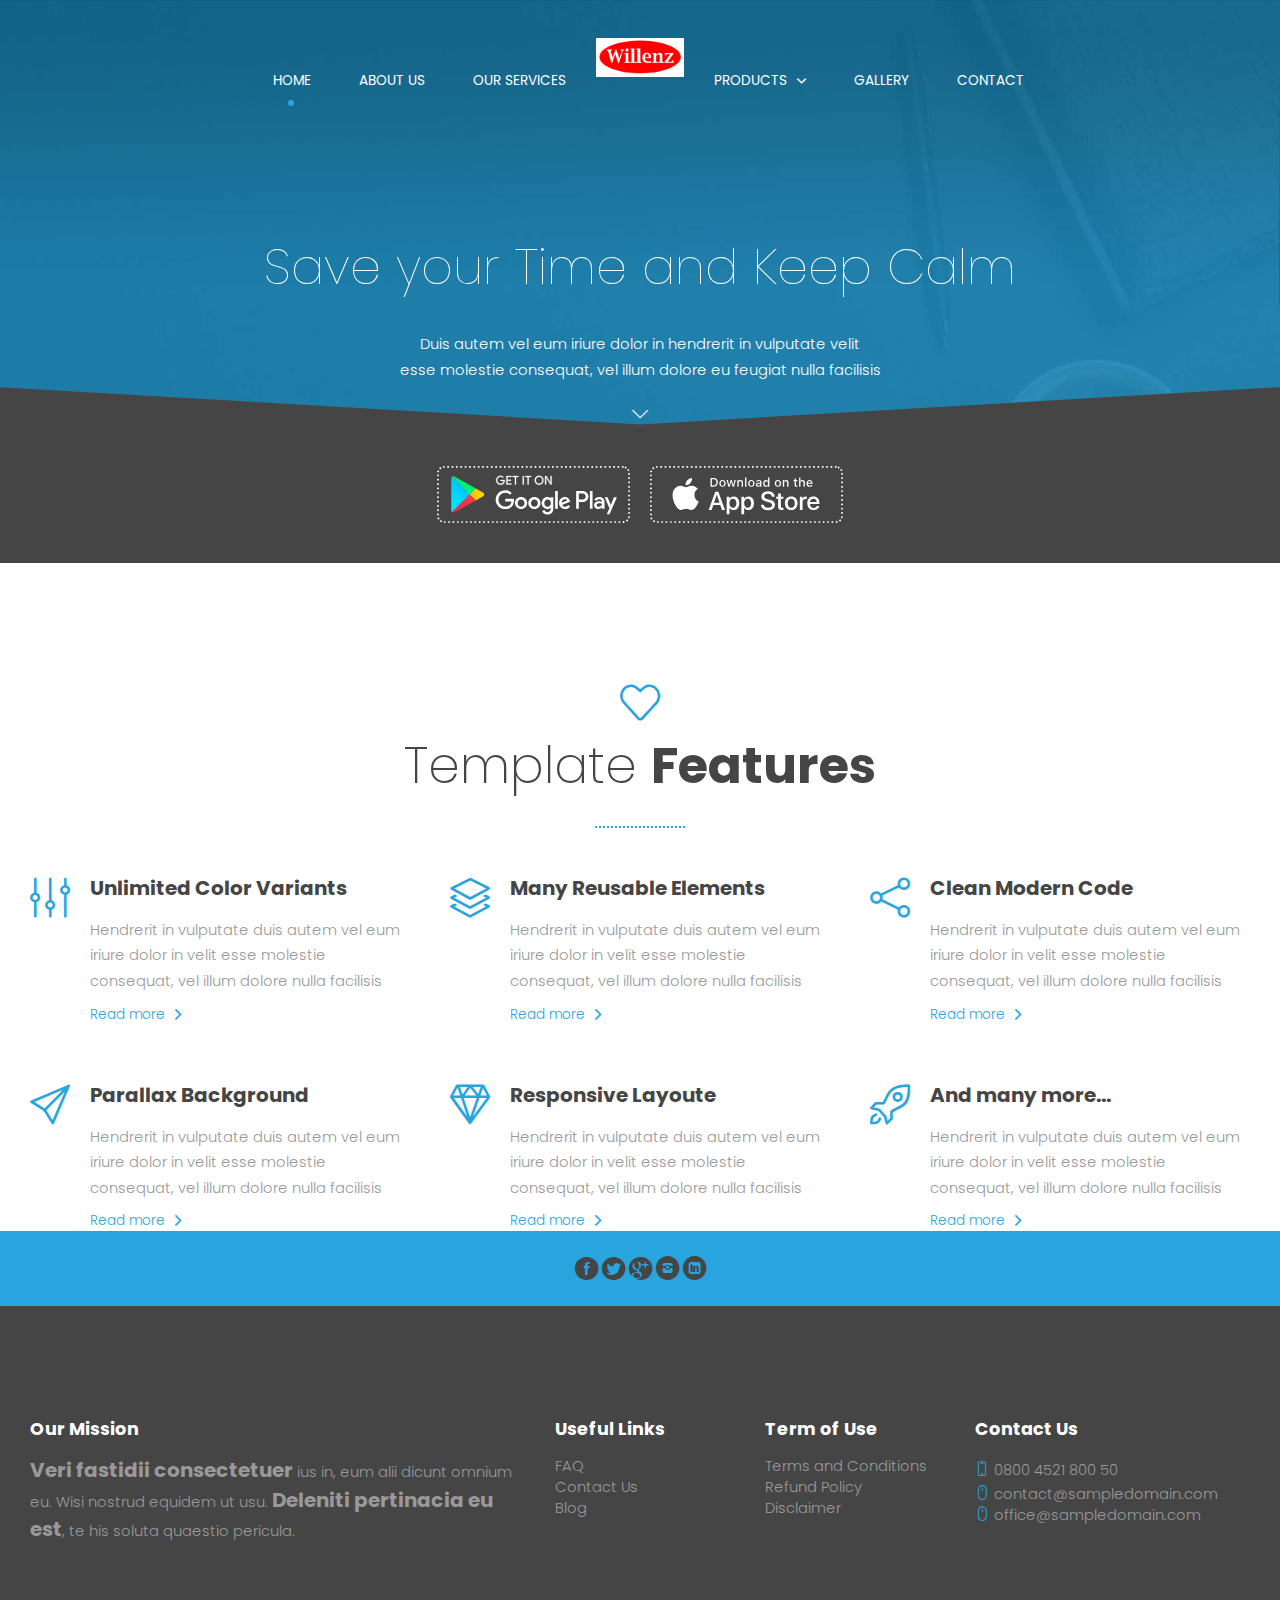
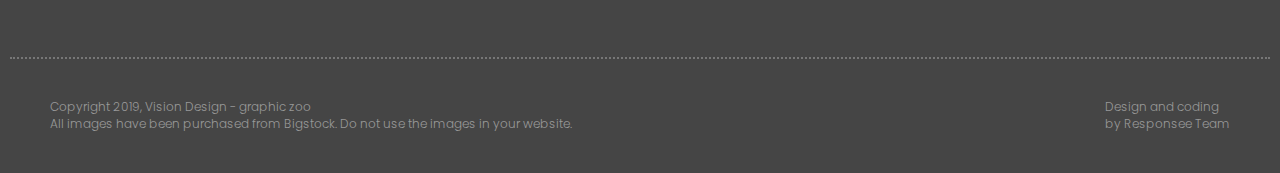
==== index.html @ e752de53 "Agrego los contenidos desarrollados hasta el momento" ====
<!DOCTYPE html>
<html lang="en-US">

<head>
    <meta charset="UTF-8">
    <meta name="viewport" content="width=device-width, initial-scale=1.0" />
    <title>Darwata S.R.L</title>
    <link rel="stylesheet" href="css/components.css">
    <link rel="stylesheet" href="css/icons.css">
    <link rel="stylesheet" href="css/responsee.css">
    <link rel="stylesheet" href="owl-carousel/owl.carousel.css">
    <link rel="stylesheet" href="owl-carousel/owl.theme.css">
    <link rel="stylesheet" href="css/lightcase.css">
    <!-- CUSTOM STYLE -->
    <link rel="stylesheet" href="css/template-style.css">
    <link href="https://fonts.googleapis.com/css?family=Poppins:100,200,300,400,700,900&amp;subset=latin-ext" rel="stylesheet">
    <script type="text/javascript" src="js/jquery-1.8.3.min.js"></script>
    <script type="text/javascript" src="js/jquery-ui.min.js"></script>
</head>

<body class="size-1280">
    <!-- HEADER -->
    <header role="banner" class="position-absolute">
        <!-- Top Navigation -->
        <nav class="background-transparent background-primary-dott full-width sticky">
            <div class="top-nav">
                <!-- mobile version logo -->
                <div class="logo hide-l hide-xl hide-xxl">
                    <a href="index.html" class="logo">
                        <!-- Logo White Version -->
                        <img class="logo-white" src="img/logo.svg" alt="">
                        <!-- Logo Dark Version -->
                        <img class="logo-dark" src="img/logo-dark.svg" alt="">
                    </a>
                </div>
                <p class="nav-text"></p>

                <!-- left menu items -->
                <div class="top-nav left-menu">
                    <ul class="right top-ul chevron">
                        <li><a href="index.html">Home</a></li>
                        <li><a href="about-us.html">About Us</a></li>
                        <li><a href="services.html">Our Services</a></li>
                    </ul>
                </div>

                <!-- logo -->
                <ul class="logo-menu">
                    <a href="index.html" class="logo">
                        <!-- Logo White Version -->
                        <img class="logo-white" src="img/logoWillenz.png" alt="">
                        <!-- Logo Dark Version -->
                        <img class="logo-dark" src="img/logo-dark.svg" alt="">
                    </a>
                </ul>

                <!-- right menu items -->
                <div class="top-nav right-menu">
                    <ul class="top-ul chevron">
                        <li>
                            <a>Products</a>
                            <ul>
                                <li><a>Product 1</a></li>
                                <li><a>Product 2</a></li>
                            </ul>
                        </li>
                        <li><a href="gallery.html">Gallery</a></li>
                        <li><a href="contact.html">Contact</a></li>
                    </ul>
                </div>
            </div>
        </nav>
    </header>

    <!-- MAIN -->
    <main role="main">
        <!-- Header -->
        <header class="section-top-padding background-image text-center" style="background-image:url(img/img-05.jpg)">
            <h1 class="text-extra-thin text-white text-s-size-30 text-m-size-40 text-size-50 text-line-height-1 margin-bottom-40 margin-top-130">
                Save your Time and Keep Calm
            </h1>
            <p class="text-white">Duis autem vel eum iriure dolor in hendrerit in vulputate velit<br> esse molestie consequat, vel illum dolore eu feugiat nulla facilisis</p>
            <i class="slow icon-sli-arrow-down text-white margin-top-20 text-size-16"></i>
            <!-- Image -->
            <!--<img class="margin-top-20 center" src="img/app.png" alt="">-->

            <!-- dark full width arrow object -->
            <img class="arrow-object" src="img/arrow-object-dark.svg" alt="">
        </header>

        <!-- Section 1 -->
        <section class="section-small-padding background-dark text-center">
            <div class="line">
                <div class="m-10 l-6 xl-4 center">
                    <div class="margin">
                        <a class="s-12 m-6 margin-s-bottom" href="/">
                            <img class="full-img right" src="img/google-play.svg" alt="">
                        </a>
                        <a class="s-12 m-6" href="/">
                            <img class="full-img" src="img/app-store.svg" alt="">
                        </a>
                    </div>
                </div>
            </div>
        </section>

        <!-- Section 2 -->
        <section class="section-top-padding background-white">
            <div class="line text-center">
                <i class="icon-sli-heart text-primary text-size-40"></i>
                <h2 class="text-dark text-size-50 text-m-size-40">Template <b>Features</b></h2>
                <hr class="break background-primary break-small break-center margin-bottom-50">
            </div>
            <div class="line">
                <div class="margin2x">
                    <div class="s-12 m-6 l-4 margin-bottom-60">
                        <div class="float-left">
                            <i class="icon-sli-equalizer text-primary text-size-40 text-line-height-1"></i>
                        </div>
                        <div class="margin-left-60">
                            <h3 class="text-strong text-size-20 text-line-height-1 margin-bottom-20">Unlimited Color Variants</h3>
                            <p>Hendrerit in vulputate duis autem vel eum iriure dolor in velit esse molestie consequat, vel illum dolore nulla facilisis</p>
                            <a class="text-more-info text-primary" href="/">Read more</a>
                        </div>
                    </div>
                    <div class="s-12 m-6 l-4 margin-bottom-60">
                        <div class="float-left">
                            <i class="icon-sli-layers text-primary text-size-40 text-line-height-1"></i>
                        </div>
                        <div class="margin-left-60">
                            <h3 class="text-strong text-size-20 text-line-height-1 margin-bottom-20">Many Reusable Elements</h3>
                            <p>Hendrerit in vulputate duis autem vel eum iriure dolor in velit esse molestie consequat, vel illum dolore nulla facilisis</p>
                            <a class="text-more-info text-primary" href="/">Read more</a>
                        </div>
                    </div>
                    <div class="s-12 m-6 l-4 margin-bottom-60">
                        <div class="float-left">
                            <i class="icon-sli-share text-primary text-size-40 text-line-height-1"></i>
                        </div>
                        <div class="margin-left-60">
                            <h3 class="text-strong text-size-20 text-line-height-1 margin-bottom-20">Clean Modern Code</h3>
                            <p>Hendrerit in vulputate duis autem vel eum iriure dolor in velit esse molestie consequat, vel illum dolore nulla facilisis</p>
                            <a class="text-more-info text-primary" href="/">Read more</a>
                        </div>
                    </div>
                    <div class="s-12 m-6 l-4 margin-m-bottom-60">
                        <div class="float-left">
                            <i class="icon-sli-paper-plane text-primary text-size-40 text-line-height-1"></i>
                        </div>
                        <div class="margin-left-60">
                            <h3 class="text-strong text-size-20 text-line-height-1 margin-bottom-20">Parallax Background</h3>
                            <p>Hendrerit in vulputate duis autem vel eum iriure dolor in velit esse molestie consequat, vel illum dolore nulla facilisis</p>
                            <a class="text-more-info text-primary" href="/">Read more</a>
                        </div>
                    </div>
                    <div class="s-12 m-6 l-4 margin-m-bottom-60">
                        <div class="float-left">
                            <i class="icon-sli-diamond text-primary text-size-40 text-line-height-1"></i>
                        </div>
                        <div class="margin-left-60">
                            <h3 class="text-strong text-size-20 text-line-height-1 margin-bottom-20">Responsive Layoute</h3>
                            <p>Hendrerit in vulputate duis autem vel eum iriure dolor in velit esse molestie consequat, vel illum dolore nulla facilisis</p>
                            <a class="text-more-info text-primary" href="/">Read more</a>
                        </div>
                    </div>
                    <div class="s-12 m-6 l-4 margin-m-bottom-60">
                        <div class="float-left">
                            <i class="icon-sli-rocket text-primary text-size-40 text-line-height-1"></i>
                        </div>
                        <div class="margin-left-60">
                            <h3 class="text-strong text-size-20 text-line-height-1 margin-bottom-20">And many more...</h3>
                            <p>Hendrerit in vulputate duis autem vel eum iriure dolor in velit esse molestie consequat, vel illum dolore nulla facilisis</p>
                            <a class="text-more-info text-primary" href="/">Read more</a>
                        </div>
                    </div>
                </div>
            </div>
        </section>

    </main>

    <!-- FOOTER -->
    <footer>
        <!-- Social -->
        <div class="background-primary padding text-center">
            <a href="/"><i class="icon-facebook_circle text-size-25 text-dark"></i></a>
            <a href="/"><i class="icon-twitter_circle text-size-25 text-dark"></i></a>
            <a href="/"><i class="icon-google_plus_circle text-size-25 text-dark"></i></a>
            <a href="/"><i class="icon-instagram_circle text-size-25 text-dark"></i></a>
            <a href="/"><i class="icon-linked_in_circle text-size-25 text-dark"></i></a>
        </div>
        <!-- Main Footer -->
        <section class="section background-dark">
            <div class="line">
                <div class="margin2x">
                    <div class="s-12 m-6 l-3 xl-5">
                        <h4 class="text-white text-strong">Our Mission</h4>
                        <p>
                            <b class="text-size-20">Veri fastidii consectetuer</b> ius in, eum alii dicunt omnium eu. Wisi nostrud equidem ut usu. <b class="text-size-20">Deleniti pertinacia eu est</b>, te his soluta quaestio pericula.
                        </p>
                    </div>
                    <div class="s-12 m-6 l-3 xl-2">
                        <h4 class="text-white text-strong margin-m-top-30">Useful Links</h4>
                        <a class="text-primary-hover" href="page.html">FAQ</a><br>
                        <a class="text-primary-hover" href="contact.html">Contact Us</a><br>
                        <a class="text-primary-hover" href="blog.html">Blog</a>
                    </div>
                    <div class="s-12 m-6 l-3 xl-2">
                        <h4 class="text-white text-strong margin-m-top-30">Term of Use</h4>
                        <a class="text-primary-hover" href="page.html">Terms and Conditions</a><br>
                        <a class="text-primary-hover" href="page.html">Refund Policy</a><br>
                        <a class="text-primary-hover" href="page.html">Disclaimer</a>
                    </div>
                    <div class="s-12 m-6 l-3 xl-3">
                        <h4 class="text-white text-strong margin-m-top-30">Contact Us</h4>
                        <p><i class="icon-sli-screen-smartphone text-primary"></i> 0800 4521 800 50</p>
                        <a class="text-primary-hover" href="mailto:contact@sampledomain.com"><i class="icon-sli-mouse text-primary"></i> contact@sampledomain.com</a><br>
                        <a class="text-primary-hover" href="mailto:office@sampledomain.com"><i class="icon-sli-mouse text-primary"></i> office@sampledomain.com</a>
                    </div>
                </div>
            </div>
        </section>
        <div class="background-dark">
            <div class="line">
                <hr class="break margin-top-bottom-0" style="border-color: #777;">
            </div>
        </div>
        <!-- Bottom Footer -->
        <section class="padding-2x background-dark full-width">
            <div class="line">
                <div class="s-12 l-6">
                    <p class="text-size-12">Copyright 2019, Vision Design - graphic zoo</p>
                    <p class="text-size-12">All images have been purchased from Bigstock. Do not use the images in your website.</p>
                </div>
                <div class="s-12 l-6">
                    <a class="right text-size-12 text-primary-hover" href="http://www.myresponsee.com" title="Responsee - lightweight responsive framework">Design and coding<br> by Responsee Team</a>
                </div>
            </div>
        </section>
    </footer>
    <script type="text/javascript" src="js/responsee.js"></script>
    <script type="text/javascript" src="owl-carousel/owl.carousel.js"></script>
    <script type="text/javascript" src="js/template-scripts.js"></script>
</body>

</html>
---- css/components.css ----
/*
 * Components CSS - v5 - 2016-07-08
 * https://www.myresponsee.com
 * Copyright 2018, Vision Design - graphic zoo
 * Free to use under the MIT license.
*/
/* Tabs */
.tab-item {
  background: none repeat scroll 0 0 #fff;
  display: none;
  padding: 1.25rem 0;
}
.tab-item.tab-active {
  display: block;
}
.tab-content > .tab-label {
  display: none;
}
.tab-nav > .tab-label {
  float:left;
}
a.tab-label, a.tab-label:link, a.tab-label:visited, a.tab-label:hover {
  background: none repeat scroll 0 0 #262626;
  color: #fff;
  margin-right: 1px;
  padding: 0.625rem 1.25rem;
  transition: background 0.20s linear 0s;
  -o-transition: background 0.20s linear 0s;
  -ms-transition: background 0.20s linear 0s;
  -moz-transition: background 0.20s linear 0s;
  -webkit-transition: background 0.20s linear 0s;
}
a.tab-label:hover,a.tab-label.active-btn {
  background: none repeat scroll 0 0 #999;
}
.tab-label.active-btn {
  cursor: default;
}
.tab-content {
  text-align: left;
}
@media screen and (max-width:768px) {    
  .tab-nav > .tab-label {
    margin: 0.5px 0;
    width: 100%;
  }
}
/* Custom forms */
form.customform input, form.customform select, form.customform textarea, form.customform button {
 font-size:0.9rem;
 font-family:inherit;
 margin-bottom:1.25rem;
} 
form.customform input, form.customform select {height: 2.7rem;}
form.customform input, form.customform textarea, form.customform select { 
 background: none repeat scroll 0 0 #F5F5F5;
 transition: background 0.20s linear 0s;
 -o-transition: background 0.20s linear 0s;
 -ms-transition: background 0.20s linear 0s;
 -moz-transition: background 0.20s linear 0s;
 -webkit-transition: background 0.20s linear 0s;
}
form.customform input:hover, form.customform textarea:hover, form.customform select:hover, form.customform input:focus, form.customform textarea:focus, form.customform select:focus {background: none repeat scroll 0 0 #fff;}
form.customform input, form.customform textarea, form.customform select {
 background: none repeat scroll 0 0 #F5F5F5;
 border: 1px solid #E0E0E0;
 padding: 0.625rem;
 width: 100%;
}
form.customform input[type="file"] {
 border: 1px solid #E0E0E0;
 height: auto;
 max-height: 2.7rem;
 min-height: 2.7rem;
 padding: 0.4rem;
 width: 100%;
}
form.customform input[type="radio"], form.customform input[type="checkbox"] {
 margin-right: 0.625rem;
 width:auto;
 padding:0;
 height:auto;
}
form.customform option {padding: 0.625rem;}
form.customform select[multiple="multiple"] {height: auto;}
form.customform button {
 width: 100%;
 background: none repeat scroll 0 0 #152732;
 border: 0 none;
 color: #fff;
 height: 2.7rem;
 padding: 0.625rem;
 cursor:pointer;
 width: 100%;
 transition: background 0.20s linear 0s;
 -o-transition: background 0.20s linear 0s;
 -ms-transition: background 0.20s linear 0s;
 -moz-transition: background 0.20s linear 0s;
 -webkit-transition: background 0.20s linear 0s;
}
/* Tooltip */
a.tooltip-container,.tooltip-container {
  border-bottom:1px dotted;
  border-bottom-color: color;
  cursor: help;
  font-weight: 600;
}
a .tooltip-content,.tooltip-content {
  background: #152732 none repeat scroll 0 0;
  color: #fff!important;
  border-radius: 3px;
  display: none;
  font-size: 0.8rem;
  font-weight: normal;
  line-height: 1.3rem;
  margin-top: -1.25rem;
  max-width: 300px;
  padding: 0.625rem;
  position: absolute;
  z-index: 10;
}
.tooltip-content::after {
  border-left: 9px solid transparent;
  border-right: 9px solid transparent;
  border-top: 7px solid #152732;
  bottom: -5px;
  clear: both;
  content: "";
  height: 0;
  left: 50%;
  margin-left: -5px;
  position: absolute;
  width: 0;
}
a.tooltip-content.tooltip-bottom,.tooltip-content.tooltip-bottom {
  margin-top: 1.25rem;
}
.tooltip-content.tooltip-bottom::after {
  border-left: 9px solid transparent;
  border-right: 9px solid transparent;
  border-top: 0;
  border-bottom: 7px solid #152732;
  top: -5px;
}
/* Buttons */
.button,a.button,a.button:link,a.button:active,a.button:visited {
  background: #777 none repeat scroll 0 0;
  border: 0;
  color: #fff;
  cursor: pointer;
  display: inline-block;
  font-size: 0.85rem;
  padding: 0.825rem 1rem;
  text-align: center;
  transition: all 0.20s linear 0s;
  -o-transition: all 0.20s linear 0s;
  -ms-transition: all 0.20s linear 0s;
  -moz-transition: all 0.20s linear 0s;
  -webkit-transition: all 0.20s linear 0s;
}
.button.rounded-btn {
  border-radius: 4px;
}
.button.rounded-full-btn {
  border-radius: 100px;
}
.button:hover {box-shadow: 0 0 10px 100px rgba(255,255,255,0.15) inset;}
.button.secondary-btn,a.button.secondary-btn,a.button.secondary-btn:link,a.button.secondary-btn:active,a.button.secondary-btn:visited {
  background: #444 none repeat scroll 0 0;
}
.button.cancel-btn,a.button.cancel-btn,a.button.cancel-btn:link,a.button.cancel-btn:active,a.button.cancel-btn:visited {
  background: #dc003a none repeat scroll 0 0;
}
.button.submit-btn,a.button.submit-btn,a.button.submit-btn:link,a.button.submit-btn:active,a.button.submit-btn:visited {
  background: #b4bf04 none repeat scroll 0 0;
}
.button.reload-btn,a.button.reload-btn,a.button.reload-btn:link,a.button.reload-btn:active,a.button.reload-btn:visited {
  background: #ff9800 none repeat scroll 0 0;
}
.button.disabled-btn {
  cursor: not-allowed!important;
  opacity: 0.2;
}
.button i {
  background: rgba(0, 0, 0, 0.1) none repeat scroll 0 0;
  border-radius: 27px;
  color: #fff!important;
  display: inline-block;
  font-size: 0.8rem;
  height: 27px;
  line-height: 27px;
  margin-right: 5px;
  width: 27px;
  transition: all 0.20s linear 0s;
  -o-transition: all 0.20s linear 0s;
  -ms-transition: all 0.20s linear 0s;
  -moz-transition: all 0.20s linear 0s;
  -webkit-transition: all 0.20s linear 0s;
}
.button:hover > i {
  background: rgba(0, 0, 0, 0.06) none repeat scroll 0 0;
}
---- css/icons.css ----
/* Icon font - MFG labs */
@font-face {
  font-family: 'mfg';
    src: url('../font/mfglabsiconset-webfont.eot');
    src: url('../font/mfglabsiconset-webfont.svg#mfg_labs_iconsetregular') format('svg'),
   		   url('../font/mfglabsiconset-webfont.eot?#iefix') format('embedded-opentype'),
         url('../font/mfglabsiconset-webfont.woff') format('woff'),
         url('../font/mfglabsiconset-webfont.ttf') format('truetype');
    font-weight: normal;
    font-style: normal;
}

.icon-cloud,
.icon-at,
.icon-plus,
.icon-minus,
.icon-arrow_up,
.icon-arrow_down,
.icon-arrow_right,
.icon-arrow_left,
.icon-chevron_down,
.icon-chevron_up,
.icon-chevron_right,
.icon-chevron_left,
.icon-reorder,
.icon-list,
.icon-reorder_square,
.icon-reorder_square_line,
.icon-coverflow,
.icon-coverflow_line,
.icon-pause,
.icon-play,
.icon-step_forward,
.icon-step_backward,
.icon-fast_forward,
.icon-fast_backward,
.icon-cloud_upload,
.icon-cloud_download,
.icon-data_science,
.icon-data_science_black,
.icon-globe,
.icon-globe_black,
.icon-math_ico,
.icon-math,
.icon-math_black,
.icon-paperplane_ico,
.icon-paperplane,
.icon-paperplane_black,
.icon-color_balance,
.icon-star,
.icon-star_half,
.icon-star_empty,
.icon-star_half_empty,
.icon-reload,
.icon-heart,
.icon-heart_broken,
.icon-hashtag,
.icon-reply,
.icon-retweet,
.icon-signin,
.icon-signout,
.icon-download,
.icon-upload,
.icon-placepin,
.icon-display_screen,
.icon-tablet,
.icon-smartphone,
.icon-connected_object,
.icon-lock,
.icon-unlock,
.icon-camera,
.icon-isight,
.icon-video_camera,
.icon-random,
.icon-message,
.icon-discussion,
.icon-calendar,
.icon-ringbell,
.icon-movie,
.icon-mail,
.icon-pen,
.icon-settings,
.icon-measure,
.icon-vector,
.icon-vector_pen,
.icon-mute_on,
.icon-mute_off,
.icon-home,
.icon-sheet,
.icon-arrow_big_right,
.icon-arrow_big_left,
.icon-arrow_big_down,
.icon-arrow_big_up,
.icon-dribbble_circle,
.icon-dribbble,
.icon-facebook_circle,
.icon-facebook,
.icon-git_circle_alt,
.icon-git_circle,
.icon-git,
.icon-octopus,
.icon-twitter_circle,
.icon-twitter,
.icon-google_plus_circle,
.icon-google_plus,
.icon-linked_in_circle,
.icon-linked_in,
.icon-instagram,
.icon-instagram_circle,
.icon-mfg_icon,
.icon-xing,
.icon-xing_circle,
.icon-mfg_icon_circle,
.icon-user,
.icon-user_male,
.icon-user_female,
.icon-users,
.icon-file_open,
.icon-file_close,
.icon-file_alt,
.icon-file_close_alt,
.icon-attachment,
.icon-check,
.icon-cross_mark,
.icon-cancel_circle,
.icon-check_circle,
.icon-magnifying,
.icon-inbox,
.icon-clock,
.icon-stopwatch,
.icon-hourglass,
.icon-trophy,
.icon-unlock_alt,
.icon-lock_alt,
.icon-arrow_doubled_right,
.icon-arrow_doubled_left,
.icon-arrow_doubled_down,
.icon-arrow_doubled_up,
.icon-link,
.icon-warning,
.icon-warning_alt,
.icon-magnifying_plus,
.icon-magnifying_minus,
.icon-white_question,
.icon-black_question,
.icon-stop,
.icon-share,
.icon-eye,
.icon-trash_can,
.icon-hard_drive,
.icon-information_black,
.icon-information_white,
.icon-printer,
.icon-letter,
.icon-soundcloud,
.icon-soundcloud_circle,
.icon-anchor,
.icon-female_sign,
.icon-male_sign,
.icon-joystick,
.icon-high_voltage,
.icon-fire,
.icon-newspaper,
.icon-chart,
.icon-spread,
.icon-spinner_1,
.icon-spinner_2,
.icon-chart_alt,
.icon-label,
.icon-brush,
.icon-refresh,
.icon-node,
.icon-node_2,
.icon-node_3,
.icon-link_2_nodes,
.icon-link_3_nodes,
.icon-link_loop_nodes,
.icon-node_size,
.icon-node_color,
.icon-layout_directed,
.icon-layout_radial,
.icon-layout_hierarchical,
.icon-node_link_direction,
.icon-node_link_short_path,
.icon-node_cluster,
.icon-display_graph,
.icon-node_link_weight,
.icon-more_node_links,
.icon-node_shape,
.icon-node_icon,
.icon-node_text,
.icon-node_link_text,
.icon-node_link_color,
.icon-node_link_shape,
.icon-credit_card,
.icon-disconnect,
.icon-graph,
.icon-new_user {
  font-family: 'mfg';
  font-style: normal;
  font-variant: normal;
  font-weight: normal;
  color:#e3e3e3;
  speak: none; 
  text-transform: none;
  /* Better Font Rendering =========== */
  -webkit-font-smoothing: antialiased;
  -moz-osx-font-smoothing: grayscale;
}
.icon2x {font-size: 2rem;}
.icon3x {font-size: 3rem;}

.icon-cloud:before { content: "\2601"; }
.icon-at:before { content: "\0040"; }
.icon-plus:before { content: "\002B"; }
.icon-minus:before { content: "\2212"; }
.icon-arrow_up:before { content: "\2191"; }
.icon-arrow_down:before { content: "\2193"; }
.icon-arrow_right:before { content: "\2192"; }
.icon-arrow_left:before { content: "\2190"; }
.icon-chevron_down:before { content: "\f004"; }
.icon-chevron_up:before { content: "\f005"; }
.icon-chevron_right:before { content: "\f006"; }
.icon-chevron_left:before { content: "\f007"; }
.icon-reorder:before { content: "\f008"; }
.icon-list:before { content: "\f009"; }
.icon-reorder_square:before { content: "\f00a"; }
.icon-reorder_square_line:before { content: "\f00b"; }
.icon-coverflow:before { content: "\f00c"; }
.icon-coverflow_line:before { content: "\f00d"; }
.icon-pause:before { content: "\f00e"; }
.icon-play:before { content: "\f00f"; }
.icon-step_forward:before { content: "\f010"; }
.icon-step_backward:before { content: "\f011"; }
.icon-fast_forward:before { content: "\f012"; }
.icon-fast_backward:before { content: "\f013"; }
.icon-cloud_upload:before { content: "\f014"; }
.icon-cloud_download:before { content: "\f015"; }
.icon-data_science:before { content: "\f016"; }
.icon-data_science_black:before { content: "\f017"; }
.icon-globe:before { content: "\f018"; }
.icon-globe_black:before { content: "\f019"; }
.icon-math_ico:before { content: "\f01a"; }
.icon-math:before { content: "\f01b"; }
.icon-math_black:before { content: "\f01c"; }
.icon-paperplane_ico:before { content: "\f01d"; }
.icon-paperplane:before { content: "\f01e"; }
.icon-paperplane_black:before { content: "\f01f"; }
.icon-color_balance:before { content: "\f020"; }
.icon-star:before { content: "\2605"; }
.icon-star_half:before { content: "\f022"; }
.icon-star_empty:before { content: "\2606"; }
.icon-star_half_empty:before { content: "\f024"; }
.icon-reload:before { content: "\f025"; }
.icon-heart:before { content: "\2665"; }
.icon-heart_broken:before { content: "\f028"; }
.icon-hashtag:before { content: "\f029"; }
.icon-reply:before { content: "\f02a"; }
.icon-retweet:before { content: "\f02b"; }
.icon-signin:before { content: "\f02c"; }
.icon-signout:before { content: "\f02d"; }
.icon-download:before { content: "\f02e"; }
.icon-upload:before { content: "\f02f"; }
.icon-placepin:before { content: "\f031"; }
.icon-display_screen:before { content: "\f032"; }
.icon-tablet:before { content: "\f033"; }
.icon-smartphone:before { content: "\f034"; }
.icon-connected_object:before { content: "\f035"; }
.icon-lock:before { content: "\F512"; }
.icon-unlock:before { content: "\F513"; }
.icon-camera:before { content: "\F4F7"; }
.icon-isight:before { content: "\f039"; }
.icon-video_camera:before { content: "\f03a"; }
.icon-random:before { content: "\f03b"; }
.icon-message:before { content: "\F4AC"; }
.icon-discussion:before { content: "\f03d"; }
.icon-calendar:before { content: "\F4C5"; }
.icon-ringbell:before { content: "\f03f"; }
.icon-movie:before { content: "\f040"; }
.icon-mail:before { content: "\2709"; }
.icon-pen:before { content: "\270F"; }
.icon-settings:before { content: "\9881"; }
.icon-measure:before { content: "\f044"; }
.icon-vector:before { content: "\f045"; }
.icon-vector_pen:before { content: "\2712"; }
.icon-mute_on:before { content: "\f047"; }
.icon-mute_off:before { content: "\f048"; }
.icon-home:before { content: "\2302"; }
.icon-sheet:before { content: "\f04a"; }
.icon-arrow_big_right:before { content: "\21C9"; }
.icon-arrow_big_left:before { content: "\21C7"; }
.icon-arrow_big_down:before { content: "\21CA"; }
.icon-arrow_big_up:before { content: "\21C8"; }
.icon-dribbble_circle:before { content: "\f04f"; }
.icon-dribbble:before { content: "\f050"; }
.icon-facebook_circle:before { content: "\f051"; }
.icon-facebook:before { content: "\f052"; }
.icon-git_circle_alt:before { content: "\f053"; }
.icon-git_circle:before { content: "\f054"; }
.icon-git:before { content: "\f055"; }
.icon-octopus:before { content: "\f056"; }
.icon-twitter_circle:before { content: "\f057"; }
.icon-twitter:before { content: "\f058"; }
.icon-google_plus_circle:before { content: "\f059"; }
.icon-google_plus:before { content: "\f05a"; }
.icon-linked_in_circle:before { content: "\f05b"; }
.icon-linked_in:before { content: "\f05c"; }
.icon-instagram:before { content: "\f05d"; }
.icon-instagram_circle:before { content: "\f05e"; }
.icon-mfg_icon:before { content: "\f05f"; }
.icon-xing:before { content: "\F532"; }
.icon-xing_circle:before { content: "\F533"; }
.icon-mfg_icon_circle:before { content: "\f060"; }
.icon-user:before { content: "\f061"; }
.icon-user_male:before { content: "\f062"; }
.icon-user_female:before { content: "\f063"; }
.icon-users:before { content: "\f064"; }
.icon-file_open:before { content: "\F4C2"; }
.icon-file_close:before { content: "\f067"; }
.icon-file_alt:before { content: "\f068"; }
.icon-file_close_alt:before { content: "\f069"; }
.icon-attachment:before { content: "\f06a"; }
.icon-check:before { content: "\2713"; }
.icon-cross_mark:before { content: "\274C"; }
.icon-cancel_circle:before { content: "\F06E"; }
.icon-check_circle:before { content: "\f06d"; }
.icon-magnifying:before { content: "\F50D"; }
.icon-inbox:before { content: "\f070"; }
.icon-clock:before { content: "\23F2"; }
.icon-stopwatch:before { content: "\23F1"; }
.icon-hourglass:before { content: "\231B"; }
.icon-trophy:before { content: "\f074"; }
.icon-unlock_alt:before { content: "\F075"; }
.icon-lock_alt:before { content: "\F510"; }
.icon-arrow_doubled_right:before { content: "\21D2"; }
.icon-arrow_doubled_left:before { content: "\21D0"; }
.icon-arrow_doubled_down:before { content: "\21D3"; }
.icon-arrow_doubled_up:before { content: "\21D1"; }
.icon-link:before { content: "\f07B"; }
.icon-warning:before { content: "\2757"; }
.icon-warning_alt:before { content: "\2755"; }
.icon-magnifying_plus:before { content: "\f07E"; }
.icon-magnifying_minus:before { content: "\f07F"; }
.icon-white_question:before { content: "\2754"; }
.icon-black_question:before { content: "\2753"; }
.icon-stop:before { content: "\f080"; }
.icon-share:before { content: "\f081"; }
.icon-eye:before { content: "\f082"; }
.icon-trash_can:before { content: "\f083"; }
.icon-hard_drive:before { content: "\f084"; }
.icon-information_black:before { content: "\f085"; }
.icon-information_white:before { content: "\f086"; }
.icon-printer:before { content: "\f087"; }
.icon-letter:before { content: "\f088"; }
.icon-soundcloud:before { content: "\f089"; }
.icon-soundcloud_circle:before { content: "\f08A"; }
.icon-anchor:before { content: "\2693"; }
.icon-female_sign:before { content: "\2640"; }
.icon-male_sign:before { content: "\2642"; }
.icon-joystick:before { content: "\F514"; }
.icon-high_voltage:before { content: "\26A1"; }
.icon-fire:before { content: "\F525"; }
.icon-newspaper:before { content: "\F4F0"; }
.icon-chart:before { content: "\F526"; }
.icon-spread:before { content: "\F527"; }
.icon-spinner_1:before { content: "\F528"; }
.icon-spinner_2:before { content: "\F529"; }
.icon-chart_alt:before { content: "\F530"; }
.icon-label:before { content: "\F531"; }
.icon-brush:before { content: "\E000"; }
.icon-refresh:before { content: "\E001"; }
.icon-node:before { content: "\E002"; }
.icon-node_2:before { content: "\E003"; }
.icon-node_3:before { content: "\E004"; }
.icon-link_2_nodes:before { content: "\E005"; }
.icon-link_3_nodes:before { content: "\E006"; }
.icon-link_loop_nodes:before { content: "\E007"; }
.icon-node_size:before { content: "\E008"; }
.icon-node_color:before { content: "\E009"; }
.icon-layout_directed:before { content: "\E010"; }
.icon-layout_radial:before { content: "\E011"; }
.icon-layout_hierarchical:before { content: "\E012"; }
.icon-node_link_direction:before { content: "\E013"; }
.icon-node_link_short_path:before { content: "\E014"; }
.icon-node_cluster:before { content: "\E015"; }
.icon-display_graph:before { content: "\E016"; }
.icon-node_link_weight:before { content: "\E017"; }
.icon-more_node_links:before { content: "\E018"; }
.icon-node_shape:before { content: "\E00A"; }
.icon-node_icon:before { content: "\E00B"; }
.icon-node_text:before { content: "\E00C"; }
.icon-node_link_text:before { content: "\E00D"; }
.icon-node_link_color:before { content: "\E00E"; }
.icon-node_link_shape:before { content: "\E00F"; }
.icon-credit_card:before { content: "\F4B3"; }
.icon-disconnect:before { content: "\F534"; }
.icon-graph:before { content: "\F535"; }
.icon-new_user:before { content: "\F536"; }


/* Icon font - Simple Line Icons */
@font-face {
  font-family: 'sli';
  src: url('../font/Simple-Line-Icons.eot?v=2.2.2');
  src: url('../font/Simple-Line-Icons.eot?v=2.2.2#iefix') format('embedded-opentype'), url('../font/Simple-Line-Icons.ttf?v=2.2.2') format('truetype'), url('../font/Simple-Line-Icons.woff2?v=2.2.2') format('woff2'), url('../font/Simple-Line-Icons.woff?v=2.2.2') format('woff'), url('../font/Simple-Line-Icons.svg?v=2.2.2#simple-line-icons') format('svg');
  font-weight: normal;
  font-style: normal;
}

.icon-sli-user,
.icon-sli-people,
.icon-sli-user-female,
.icon-sli-user-follow,
.icon-sli-user-following,
.icon-sli-user-unfollow,
.icon-sli-login,
.icon-sli-logout,
.icon-sli-emotsmile,
.icon-sli-phone,
.icon-sli-call-end,
.icon-sli-call-in,
.icon-sli-call-out,
.icon-sli-map,
.icon-sli-location-pin,
.icon-sli-direction,
.icon-sli-directions,
.icon-sli-compass,
.icon-sli-layers,
.icon-sli-menu,
.icon-sli-list,
.icon-sli-options-vertical,
.icon-sli-options,
.icon-sli-arrow-down,
.icon-sli-arrow-left,
.icon-sli-arrow-right,
.icon-sli-arrow-up,
.icon-sli-arrow-up-circle,
.icon-sli-arrow-left-circle,
.icon-sli-arrow-right-circle,
.icon-sli-arrow-down-circle,
.icon-sli-check,
.icon-sli-clock,
.icon-sli-plus,
.icon-sli-minus,
.icon-sli-close,
.icon-sli-organization,
.icon-sli-trophy,
.icon-sli-screen-smartphone,
.icon-sli-screen-desktop,
.icon-sli-plane,
.icon-sli-notebook,
.icon-sli-mustache,
.icon-sli-mouse,
.icon-sli-magnet,
.icon-sli-energy,
.icon-sli-disc,
.icon-sli-cursor,
.icon-sli-cursor-move,
.icon-sli-crop,
.icon-sli-chemistry,
.icon-sli-speedometer,
.icon-sli-shield,
.icon-sli-screen-tablet,
.icon-sli-magic-wand,
.icon-sli-hourglass,
.icon-sli-graduation,
.icon-sli-ghost,
.icon-sli-game-controller,
.icon-sli-fire,
.icon-sli-eyeglass,
.icon-sli-envelope-open,
.icon-sli-envelope-letter,
.icon-sli-bell,
.icon-sli-badge,
.icon-sli-anchor,
.icon-sli-wallet,
.icon-sli-vector,
.icon-sli-speech,
.icon-sli-puzzle,
.icon-sli-printer,
.icon-sli-present,
.icon-sli-playlist,
.icon-sli-pin,
.icon-sli-picture,
.icon-sli-handbag,
.icon-sli-globe-alt,
.icon-sli-globe,
.icon-sli-folder-alt,
.icon-sli-folder,
.icon-sli-film,
.icon-sli-feed,
.icon-sli-drop,
.icon-sli-drawer,
.icon-sli-docs,
.icon-sli-doc,
.icon-sli-diamond,
.icon-sli-cup,
.icon-sli-calculator,
.icon-sli-bubbles,
.icon-sli-briefcase,
.icon-sli-book-open,
.icon-sli-basket-loaded,
.icon-sli-basket,
.icon-sli-bag,
.icon-sli-action-undo,
.icon-sli-action-redo,
.icon-sli-wrench,
.icon-sli-umbrella,
.icon-sli-trash,
.icon-sli-tag,
.icon-sli-support,
.icon-sli-frame,
.icon-sli-size-fullscreen,
.icon-sli-size-actual,
.icon-sli-shuffle,
.icon-sli-share-alt,
.icon-sli-share,
.icon-sli-rocket,
.icon-sli-question,
.icon-sli-pie-chart,
.icon-sli-pencil,
.icon-sli-note,
.icon-sli-loop,
.icon-sli-home,
.icon-sli-grid,
.icon-sli-graph,
.icon-sli-microphone,
.icon-sli-music-tone-alt,
.icon-sli-music-tone,
.icon-sli-earphones-alt,
.icon-sli-earphones,
.icon-sli-equalizer,
.icon-sli-like,
.icon-sli-dislike,
.icon-sli-control-start,
.icon-sli-control-rewind,
.icon-sli-control-play,
.icon-sli-control-pause,
.icon-sli-control-forward,
.icon-sli-control-end,
.icon-sli-volume-1,
.icon-sli-volume-2,
.icon-sli-volume-off,
.icon-sli-calendar,
.icon-sli-bulb,
.icon-sli-chart,
.icon-sli-ban,
.icon-sli-bubble,
.icon-sli-camrecorder,
.icon-sli-camera,
.icon-sli-cloud-download,
.icon-sli-cloud-upload,
.icon-sli-envelope,
.icon-sli-eye,
.icon-sli-flag,
.icon-sli-heart,
.icon-sli-info,
.icon-sli-key,
.icon-sli-link,
.icon-sli-lock,
.icon-sli-lock-open,
.icon-sli-magnifier,
.icon-sli-magnifier-add,
.icon-sli-magnifier-remove,
.icon-sli-paper-clip,
.icon-sli-paper-plane,
.icon-sli-power,
.icon-sli-refresh,
.icon-sli-reload,
.icon-sli-settings,
.icon-sli-star,
.icon-sli-symbol-female,
.icon-sli-symbol-male,
.icon-sli-target,
.icon-sli-credit-card,
.icon-sli-paypal,
.icon-sli-social-tumblr,
.icon-sli-social-twitter,
.icon-sli-social-facebook,
.icon-sli-social-instagram,
.icon-sli-social-linkedin,
.icon-sli-social-pinterest,
.icon-sli-social-github,
.icon-sli-social-google,
.icon-sli-social-reddit,
.icon-sli-social-skype,
.icon-sli-social-dribbble,
.icon-sli-social-behance,
.icon-sli-social-foursqare,
.icon-sli-social-soundcloud,
.icon-sli-social-spotify,
.icon-sli-social-stumbleupon,
.icon-sli-social-youtube,
.icon-sli-social-dropbox {
  font-family: 'sli';
  font-style: normal;  
  font-variant: normal;
  font-weight: normal;
  color:#e3e3e3;
  speak: none;
  text-transform: none;
  /* Better Font Rendering =========== */
  -webkit-font-smoothing: antialiased;
  -moz-osx-font-smoothing: grayscale;
}
.icon-sli-user:before { content: "\e005"; }
.icon-sli-people:before { content: "\e001"; }
.icon-sli-user-female:before { content: "\e000"; }
.icon-sli-user-follow:before { content: "\e002"; }
.icon-sli-user-following:before { content: "\e003"; }
.icon-sli-user-unfollow:before { content: "\e004"; }
.icon-sli-login:before { content: "\e066"; }
.icon-sli-logout:before { content: "\e065"; }
.icon-sli-emotsmile:before { content: "\e021"; }
.icon-sli-phone:before { content: "\e600"; }
.icon-sli-call-end:before { content: "\e048"; }
.icon-sli-call-in:before { content: "\e047"; }
.icon-sli-call-out:before { content: "\e046"; }
.icon-sli-map:before { content: "\e033"; }
.icon-sli-location-pin:before { content: "\e096"; }
.icon-sli-direction:before { content: "\e042"; }
.icon-sli-directions:before { content: "\e041"; }
.icon-sli-compass:before { content: "\e045"; }
.icon-sli-layers:before { content: "\e034"; }
.icon-sli-menu:before { content: "\e601"; }
.icon-sli-list:before { content: "\e067"; }
.icon-sli-options-vertical:before { content: "\e602"; }
.icon-sli-options:before { content: "\e603"; }
.icon-sli-arrow-down:before { content: "\e604"; }
.icon-sli-arrow-left:before { content: "\e605"; }
.icon-sli-arrow-right:before { content: "\e606"; }
.icon-sli-arrow-up:before { content: "\e607"; }
.icon-sli-arrow-up-circle:before { content: "\e078"; }
.icon-sli-arrow-left-circle:before { content: "\e07a"; }
.icon-sli-arrow-right-circle:before { content: "\e079"; }
.icon-sli-arrow-down-circle:before { content: "\e07b"; }
.icon-sli-check:before { content: "\e080"; }
.icon-sli-clock:before { content: "\e081"; }
.icon-sli-plus:before { content: "\e095"; }
.icon-sli-minus:before { content: "\e615"; }
.icon-sli-close:before { content: "\e082"; }
.icon-sli-organization:before { content: "\e616"; }

.icon-sli-trophy:before { content: "\e006"; }
.icon-sli-screen-smartphone:before { content: "\e010"; }
.icon-sli-screen-desktop:before { content: "\e011"; }
.icon-sli-plane:before { content: "\e012"; }
.icon-sli-notebook:before { content: "\e013"; }
.icon-sli-mustache:before { content: "\e014"; }
.icon-sli-mouse:before { content: "\e015"; }
.icon-sli-magnet:before { content: "\e016"; }
.icon-sli-energy:before { content: "\e020"; }
.icon-sli-disc:before { content: "\e022"; }
.icon-sli-cursor:before { content: "\e06e"; }
.icon-sli-cursor-move:before { content: "\e023"; }
.icon-sli-crop:before { content: "\e024"; }
.icon-sli-chemistry:before { content: "\e026"; }
.icon-sli-speedometer:before { content: "\e007"; }
.icon-sli-shield:before { content: "\e00e"; }
.icon-sli-screen-tablet:before { content: "\e00f"; }
.icon-sli-magic-wand:before { content: "\e017"; }
.icon-sli-hourglass:before { content: "\e018"; }
.icon-sli-graduation:before { content: "\e019"; }
.icon-sli-ghost:before { content: "\e01a"; }
.icon-sli-game-controller:before { content: "\e01b"; }
.icon-sli-fire:before { content: "\e01c"; }
.icon-sli-eyeglass:before { content: "\e01d"; }
.icon-sli-envelope-open:before { content: "\e01e"; }
.icon-sli-envelope-letter:before { content: "\e01f"; }
.icon-sli-bell:before { content: "\e027"; }
.icon-sli-badge:before { content: "\e028"; }
.icon-sli-anchor:before { content: "\e029"; }
.icon-sli-wallet:before { content: "\e02a"; }
.icon-sli-vector:before { content: "\e02b"; }
.icon-sli-speech:before { content: "\e02c"; }
.icon-sli-puzzle:before { content: "\e02d"; }
.icon-sli-printer:before { content: "\e02e"; }
.icon-sli-present:before { content: "\e02f"; }
.icon-sli-playlist:before { content: "\e030"; }
.icon-sli-pin:before { content: "\e031"; }
.icon-sli-picture:before { content: "\e032"; }
.icon-sli-handbag:before { content: "\e035"; }
.icon-sli-globe-alt:before { content: "\e036"; }
.icon-sli-globe:before { content: "\e037"; }
.icon-sli-folder-alt:before { content: "\e039"; }
.icon-sli-folder:before { content: "\e089"; }
.icon-sli-film:before { content: "\e03a"; }
.icon-sli-feed:before { content: "\e03b"; }
.icon-sli-drop:before { content: "\e03e"; }
.icon-sli-drawer:before { content: "\e03f"; }
.icon-sli-docs:before { content: "\e040"; }
.icon-sli-doc:before { content: "\e085"; }
.icon-sli-diamond:before { content: "\e043"; }
.icon-sli-cup:before { content: "\e044"; }
.icon-sli-calculator:before { content: "\e049"; }
.icon-sli-bubbles:before { content: "\e04a"; }
.icon-sli-briefcase:before { content: "\e04b"; }
.icon-sli-book-open:before { content: "\e04c"; }
.icon-sli-basket-loaded:before { content: "\e04d"; }
.icon-sli-basket:before { content: "\e04e"; }
.icon-sli-bag:before { content: "\e04f"; }
.icon-sli-action-undo:before { content: "\e050"; }
.icon-sli-action-redo:before { content: "\e051"; }
.icon-sli-wrench:before { content: "\e052"; }
.icon-sli-umbrella:before { content: "\e053"; }
.icon-sli-trash:before { content: "\e054"; }
.icon-sli-tag:before { content: "\e055"; }
.icon-sli-support:before { content: "\e056"; }
.icon-sli-frame:before { content: "\e038"; }
.icon-sli-size-fullscreen:before { content: "\e057"; }
.icon-sli-size-actual:before { content: "\e058"; }
.icon-sli-shuffle:before { content: "\e059"; }
.icon-sli-share-alt:before { content: "\e05a"; }
.icon-sli-share:before { content: "\e05b"; }
.icon-sli-rocket:before { content: "\e05c"; }
.icon-sli-question:before { content: "\e05d"; }
.icon-sli-pie-chart:before { content: "\e05e"; }
.icon-sli-pencil:before { content: "\e05f"; }
.icon-sli-note:before { content: "\e060"; }
.icon-sli-loop:before { content: "\e064"; }
.icon-sli-home:before { content: "\e069"; }
.icon-sli-grid:before { content: "\e06a"; }
.icon-sli-graph:before { content: "\e06b"; }
.icon-sli-microphone:before { content: "\e063"; }
.icon-sli-music-tone-alt:before { content: "\e061"; }
.icon-sli-music-tone:before { content: "\e062"; }
.icon-sli-earphones-alt:before { content: "\e03c"; }
.icon-sli-earphones:before { content: "\e03d"; }
.icon-sli-equalizer:before { content: "\e06c"; }
.icon-sli-like:before { content: "\e068"; }
.icon-sli-dislike:before { content: "\e06d"; }
.icon-sli-control-start:before { content: "\e06f"; }
.icon-sli-control-rewind:before { content: "\e070"; }
.icon-sli-control-play:before { content: "\e071"; }
.icon-sli-control-pause:before { content: "\e072"; }
.icon-sli-control-forward:before { content: "\e073"; }
.icon-sli-control-end:before { content: "\e074"; }
.icon-sli-volume-1:before { content: "\e09f"; }
.icon-sli-volume-2:before { content: "\e0a0"; }
.icon-sli-volume-off:before { content: "\e0a1"; }
.icon-sli-calendar:before { content: "\e075"; }
.icon-sli-bulb:before { content: "\e076"; }
.icon-sli-chart:before { content: "\e077"; }
.icon-sli-ban:before { content: "\e07c"; }
.icon-sli-bubble:before { content: "\e07d"; }
.icon-sli-camrecorder:before { content: "\e07e"; }
.icon-sli-camera:before { content: "\e07f"; }
.icon-sli-cloud-download:before { content: "\e083"; }
.icon-sli-cloud-upload:before { content: "\e084"; }
.icon-sli-envelope:before { content: "\e086"; }
.icon-sli-eye:before { content: "\e087"; }
.icon-sli-flag:before { content: "\e088"; }
.icon-sli-heart:before { content: "\e08a"; }
.icon-sli-info:before { content: "\e08b"; }
.icon-sli-key:before { content: "\e08c"; }
.icon-sli-link:before { content: "\e08d"; }
.icon-sli-lock:before { content: "\e08e"; }
.icon-sli-lock-open:before { content: "\e08f"; }
.icon-sli-magnifier:before { content: "\e090"; }
.icon-sli-magnifier-add:before { content: "\e091"; }
.icon-sli-magnifier-remove:before { content: "\e092"; }
.icon-sli-paper-clip:before { content: "\e093"; }
.icon-sli-paper-plane:before { content: "\e094"; }
.icon-sli-power:before { content: "\e097"; }
.icon-sli-refresh:before { content: "\e098"; }
.icon-sli-reload:before { content: "\e099"; }
.icon-sli-settings:before { content: "\e09a"; }
.icon-sli-star:before { content: "\e09b"; }
.icon-sli-symbol-female:before { content: "\e09c"; }
.icon-sli-symbol-male:before { content: "\e09d"; }
.icon-sli-target:before { content: "\e09e"; }
.icon-sli-credit-card:before { content: "\e025"; }
.icon-sli-paypal:before { content: "\e608"; }
.icon-sli-social-tumblr:before { content: "\e00a"; }
.icon-sli-social-twitter:before { content: "\e009"; }
.icon-sli-social-facebook:before { content: "\e00b"; }
.icon-sli-social-instagram:before { content: "\e609"; }
.icon-sli-social-linkedin:before { content: "\e60a"; }
.icon-sli-social-pinterest:before { content: "\e60b"; }
.icon-sli-social-github:before { content: "\e60c"; }
.icon-sli-social-google:before { content: "\e60d"; }
.icon-sli-social-reddit:before { content: "\e60e"; }
.icon-sli-social-skype:before { content: "\e60f"; }
.icon-sli-social-dribbble:before { content: "\e00d"; }
.icon-sli-social-behance:before { content: "\e610"; }
.icon-sli-social-foursqare:before { content: "\e611"; }
.icon-sli-social-soundcloud:before { content: "\e612"; }
.icon-sli-social-spotify:before { content: "\e613"; }
.icon-sli-social-stumbleupon:before { content: "\e614"; }
.icon-sli-social-youtube:before { content: "\e008"; }
.icon-sli-social-dropbox:before { content: "\e00c"; }
---- css/responsee.css ----
/*
 * Responsee CSS - v5 - 2018-01-06
 * https://www.myresponsee.com
 * Copyright 2018, Vision Design - graphic zoo
 * Free to use under the MIT license.
*/
* {  
  -webkit-box-sizing:border-box;
  -moz-box-sizing:border-box;
  box-sizing:border-box;
  margin:0;	
}
body {
  background:none repeat scroll 0 0 #eeeeee;
  font-size:16px;
  font-family:"Open Sans",Arial,sans-serif;
  color:#444;
}
h1,h2,h3,h4,h5,h6 {
  color:#152732;
  font-weight: normal;
  line-height: 1.3;
  margin:0.5rem 0;  
}
h1 {font-size:2.7rem;}
h2 {font-size:2.2rem;}  
h3 {font-size:1.8rem;}  
h4 {font-size:1.4rem;}  
h5 {font-size:1.1rem;}  
h6 {font-size:0.9rem;}    
a, a:link, a:visited, a:hover, a:active {
  text-decoration:none;
  color:#9BB800;
  transition:color 0.20s linear 0s;
  -o-transition:color 0.20s linear 0s;
  -ms-transition:color 0.20s linear 0s;
  -moz-transition:color 0.20s linear 0s;
  -webkit-transition:color 0.20s linear 0s;
}  
a:hover {color:#B6C900;}
p,li,dl,blockquote,table,kbd {
  font-size: 0.85rem;
  line-height: 1.6;
}
b,strong {font-weight:700;}
.text-center {text-align:center!important;}
.text-right {text-align:right!important;}
img {
  border:0;
  display:block;
  height:auto;
  max-width:100%;
  width:auto;
}
.owl-item img, .full-img {
  max-width: none;
  width:100%;
}
.owl-nav div {font-family: "mfg";}  
table {
  background:none repeat scroll 0 0 #fff;
  border:1px solid #f0f0f0;
  border-collapse:collapse;
  border-spacing:0;
  text-align:left;
  width:100%;
}
table tr td, table tr th {padding:0.625rem;}
table tfoot, table thead,table tr:nth-of-type(2n) {background:none repeat scroll 0 0 #f0f0f0;}
th,table tr:nth-of-type(2n) td {border-right:1px solid #fff;}
td {border-right:1px solid #f0f0f0;}
.size-960 .line,.size-1140 .line,.size-1280 .line,.size-1520 .line {
  margin:0 auto;
  padding:0 0.625rem;
}
hr {
  border: 0;
  border-top: 1px solid #e5e5e5;
  clear:both;  
  height:0; 
  margin:2.5rem auto;
}
li {padding:0;}
ul,ol {padding-left:1.25rem;}
blockquote {
  border:2px solid #f0f0f0;
  padding:1.25rem;
}
cite {
  color:#999;
  display:block;
  font-size:0.8rem;
}
cite:before {content:"— ";}
dl dt {font-weight:700;}
dl dd {margin-bottom:0.625rem;}
dl dd:last-child {margin-bottom:0;}
abbr {cursor:help;}
abbr[title] {border-bottom:1px dotted;}
kbd {
  background: #152732 none repeat scroll 0 0;
  color: #fff;
  padding: 0.125rem 0.3125rem;
}
code, kbd, pre, samp {font-family: Menlo,Monaco,Consolas,"Courier New",monospace;}
mark {
  background: #F3F8A9 none repeat scroll 0 0;
  padding: 0.125rem 0.3125rem;
}
.size-960 .line {max-width:59.75rem;}
.size-1140 .line {max-width:71rem;}
.size-1280 .line {max-width:80rem;}
.size-1520 .line {max-width:95rem;}
.size-960.align-content-left .line,.size-1140.align-content-left .line,.size-1280.align-content-left .line,.size-1520.align-content-left .line {margin-left:0;}
form {line-height:1.4;}
nav {
  display:block;
  width:100%;
  background:#152732;
}
.line:after, nav:after, .center:after, .box:after, .margin:after, .margin2x:after {
  clear:both;
  content:".";
  display:block;
  height:0;
  line-height:0;
  overflow: hidden;
  visibility:hidden;
}
.top-nav ul {padding:0;}
.top-nav ul ul {
  position:absolute;
  background:#152732;
}
.top-nav li {
  float:left;
  list-style:none outside none;
  cursor:pointer;
}
.top-nav li a {
  color:#fff; 
  display:block;
  font-size:1rem;
  padding:1.25rem; 
}
.top-nav li ul li a {
  background:none repeat scroll 0 0 #152732;
  min-width:100%;
  padding:0.625rem;
}
.top-nav li a:hover, .aside-nav li a:hover {background:#2b4c61;}
.top-nav li ul {display:none;}
.top-nav li ul li,.top-nav li ul li ul li {
  float:none;
  list-style:none outside none;
  min-width:100%;
  padding:0;
}
.count-number {
  background: rgba(153, 153, 153, 0.25) none repeat scroll 0 0;
  border-radius: 10rem;
  color: #fff;
  display: inline-block;
  font-size: 0.7rem;
  height: 1.3rem;
  line-height: 1.3rem; 
  margin: 0 0 -0.3125rem 0.3125rem;
  text-align: center;
  width: 1.3rem;
}
ul.chevron .count-number {display:none;}
ul.chevron .submenu > a:after, ul.chevron .sub-submenu > a:after,ul.chevron .aside-submenu > a:after, ul.chevron .aside-sub-submenu > a:after {
  content:"\f004";
  display:inline-block;
  font-family:mfg;
  font-size:0.7rem;
  margin:0 0.625rem;
}
.top-nav .active-item a {background:#2b4c61;}
.aside-nav > ul > li.active-item > a:link,.aside-nav > ul > li.active-item > a:visited {
  background:#2b4c61;
  color:#fff;
}
@media screen and (min-width:769px) {
  .aside-nav .count-number {
	  margin-left:-1.25rem;	
	  float:right;	
  }
  .top-nav li:hover > ul {
	  display:block;
	  z-index:10;
  }  
  .top-nav li:hover > ul ul {
    left:100%;
    margin:-2.5rem 0;
    width:100%;
  } 
}
.nav-text,.aside-nav-text {display:none;}
.aside-nav a,.aside-nav a:link,.aside-nav a:visited,.aside-nav li > ul,.top-nav a,.top-nav a:link,.top-nav a:visited {
  transition:background 0.20s linear 0s;
  -o-transition:background 0.20s linear 0s;
  -ms-transition:background 0.20s linear 0s;
  -moz-transition:background 0.20s linear 0s;
  -webkit-transition:background 0.20s linear 0s;
}
.aside-nav ul {
  background:#e8e8e8; 
  padding:0;
}
.aside-nav li {
  list-style:none outside none;
  cursor:pointer;
}
.aside-nav li a,.aside-nav li a:link,.aside-nav li a:visited {
  color:#444;
  display:block;
  font-size:1rem;
  padding:1.25rem;
}
.aside-nav > ul > li:last-child a {border-bottom:0 none;}
.aside-nav li > ul {
  height:0;
  display:block;
  position:relative;
  background:#f4f4f4;
  border-left:solid 1px #f2f2f2;
  border-right:solid 1px #f2f2f2;
  overflow:hidden;
}
.aside-nav li ul ul {
  border:0;
  background:#fff;
}
.aside-nav ul ul a {padding:0.625rem 1.25rem;}
.aside-nav li a:link, .aside-nav li a:visited {color:#333;}
.aside-nav li li a:hover, .aside-nav li li.active-item > a, .aside-nav li li.aside-sub-submenu li a:hover {
  color:#fff;
  background:#2b4c61;
}
.aside-nav > ul > li > a:hover {color:#fff;}
.aside-nav li li a:link, .aside-nav li li a:visited {background:none;}
.aside-nav .show-aside-ul, .aside-nav .active-aside-item {height:auto;} 
nav.breadcrumb-nav {
  background:#fff;
  margin:0.625rem 0;
}
nav.breadcrumb-nav ul {
  list-style:none;
  padding:0;
}
nav.breadcrumb-nav ul li {float:left;}
nav.breadcrumb-nav ul li a:hover {text-decoration:underline;}
.breadcrumb-nav i {color:#B6C900;}
nav.breadcrumb-nav ul li:after {
  content:"/";
  margin:0 9px;
  color:#c8c7c7;
}
nav.breadcrumb-nav ul li:last-child:after {content:"";}
.slide-content, .slide-nav {
  transition:all 0.10s linear 0s;
  -o-transition:all 0.10s linear 0s;
  -ms-transition:all 0.10s linear 0s;
  -moz-transition:all 0.10s linear 0s;
  -webkit-transition:all 0.10s linear 0s;
}
.slide-content {
  float:left;
  width:calc(100% - 60px);  
}
.aside-nav.slide-nav {
  background:#1c3849;
  bottom:0; 
  right:0;
  top:0;
  margin-right:-180px;     
  overflow-y:auto;
  padding-top:0.625rem;
  position:fixed;
  width:240px;
  z-index:2;
}
.aside-nav.slide-nav > ul {
  background:#1c3849;
  opacity:0;
  transition:all 0.20s linear 0s;
  -o-transition:all 0.20s linear 0s;
  -ms-transition:all 0.20s linear 0s;
  -moz-transition:all 0.20s linear 0s;
  -webkit-transition:all 0.20s linear 0s;
}
.aside-nav.slide-nav li a, .aside-nav.slide-nav li a:link, .aside-nav.slide-nav li a:visited {
  color:#fff;
  display:block;
  font-size:0.9rem;
  padding:0.625rem 1.25rem;
  border-bottom:0;
}
.aside-nav.slide-nav li a:hover {
  background:#152732!important;
  color:#fff!important;
}
.aside-nav.slide-nav li > ul {
  background:#2b4c61;
  border-left:0;
  border-right:0;
}
.aside-nav.slide-nav li > ul ul {
  background:#456274;
  border-left:0;
  border-right:0;
}
.slide-nav-button {
  background:#152732;
  cursor:pointer;
  position:fixed;
  top:0;
  right:0;
  bottom:0;
  width:60px;
  z-index:3;
}
.active-slide-nav .slide-content {margin-left:-240px;}
.active-slide-nav .slide-nav {margin-right:60px;}
.slide-to-left .slide-content {float:right;}
.slide-to-left .slide-nav {
  left:0;
  margin-right:0; 
  margin-left:-180px;    
}
.slide-to-left .slide-nav-button {left:0;}
.slide-to-left.active-slide-nav .slide-content {
  margin-right:-240px;
  margin-left:0;
}
.slide-to-left.active-slide-nav .slide-nav {
  margin-right:0;
  margin-left:60px;
}
.active-slide-nav .slide-nav ul {opacity:1;}
.nav-icon {
  padding:0.9rem;
  width:100%;
}
.nav-icon:after,.nav-icon:before,.nav-icon div {
  background-color:#fff;
  border-radius:3px;
  content:'';
  display:block;
  height:3px;
  margin:6px 0;
  transition:all 0.2s ease-in-out;
  -moz-transition:all 0.2s ease-in-out;
  -webkit-transition:all 0.2s ease-in-out;
}
.active-slide-nav .nav-icon:before {
  transform:translateY(9px) rotate(135deg);
  -moz-transform:translateY(9px) rotate(135deg);
  -webkit-transform:translateY(9px) rotate(135deg);
}
.active-slide-nav .nav-icon:after {
  transform:translateY(-9px) rotate(-135deg);
  -moz-transform:translateY(-9px) rotate(-135deg);
  -webkit-transform:translateY(-9px) rotate(-135deg);
}
.active-slide-nav .nav-icon div {
  transform:scale(0);
  -moz-transform:scale(0);
  -webkit-transform:scale(0);  
}
.active-slide-nav {overflow-x:hidden;} 
.padding {
  display:list-item;
  list-style:none outside none;
  padding:0.625rem;
}
.margin,.margin2x {display: block;}
.margin {margin:0 -0.625rem;}
.margin2x {margin:0 -1.25rem;}
.line {clear:left;}
.line .line {padding:0;}
.hide-xxl {display:none!important;}
.box {
  background:none repeat scroll 0 0 #fff;
  display:block;
  padding:1.25rem;
  width:100%;
}
.margin-bottom {margin-bottom:1.25rem;}
.margin-bottom2x {margin-bottom:2.5rem;}
.s-1,.s-2,.s-five,.s-3,.s-4,.s-5,.s-6,.s-7,.s-8,.s-9,.s-10,.s-11,.s-12,.m-1,.m-2,.m-five,.m-3,.m-4,.m-5,.m-6,.m-7,.m-8,.m-9,.m-10,.m-11,.m-12,.l-1,.l-2,.l-five,.l-3,.l-4,.l-5,.l-6,.l-7,.l-8,.l-9,.l-10,.l-11,.l-12,.xl-1,.xl-2,.xl-five,.xl-3,.xl-4,.xl-5,.xl-6,.xl-7,.xl-8,.xl-9,.xl-10,.xl-11,.xl-12,.xxl-1,.xxl-2,.xxl-five,.xxl-3,.xxl-4,.xxl-5,.xxl-6,.xxl-7,.xxl-8,.xxl-9,.xxl-10,.xxl-11,.xxl-12 {
  float:left;
  position:static;
}
.xxl-offset-1 {margin-left:8.3333%;}
.xxl-offset-2 {margin-left:16.6666%;}
.xxl-offset-five {margin-left:20%;}
.xxl-offset-3 {margin-left:25%;}
.xxl-offset-4 {margin-left:33.3333%;}
.xxl-offset-5 {margin-left:41.6666%;}
.xxl-offset-6 {margin-left:50%;}
.xxl-offset-7 {margin-left:58.3333%;}
.xxl-offset-8 {margin-left:66.6666%;}
.xxl-offset-9 {margin-left:75%;}
.xxl-offset-10 {margin-left:83.3333%;}
.xxl-offset-11 {margin-left:91.6666%;}
.xxl-offset-12 {margin-left:100%;} 
.margin > .s-1,.margin > .s-2,.margin > .s-five,.margin > .s-3,.margin > .s-4,.margin > .s-5,.margin > .s-6,.margin > .s-7,.margin > .s-8,.margin > .s-9,.margin > .s-10,.margin > .s-11,.margin > .s-12,
.margin > .m-1,.margin > .m-2,.margin > .m-five,.margin > .m-3,.margin > .m-4,.margin > .m-5,.margin > .m-6,.margin > .m-7,.margin > .m-8,.margin > .m-9,.margin > .m-10,.margin > .m-11,.margin > .m-12,
.margin > .l-1,.margin > .l-2,.margin > .l-five,.margin > .l-3,.margin > .l-4,.margin > .l-5,.margin > .l-6,.margin > .l-7,.margin > .l-8,.margin > .l-9,.margin > .l-10,.margin > .l-11,.margin > .l-12,
.margin > .xl-1,.margin > .xl-2,.margin > .xl-five,.margin > .xl-3,.margin > .xl-4,.margin > .xl-5,.margin > .xl-6,.margin > .xl-7,.margin > .xl-8,.margin > .xl-9,.margin > .xl-10,.margin > .xl-11,.margin > .xl-12,
.margin > .xxl-1,.margin > .xxl-2,.margin > .xxl-five,.margin > .xxl-3,.margin > .xxl-4,.margin > .xxl-5,.margin > .xxl-6,.margin > .xxl-7,.margin > .xxl-8,.margin > .xxl-9,.margin > .xxl-10,.margin > .xxl-11,.margin > .xxl-12 {padding:0 0.625rem;}
.margin2x > .s-1,.margin2x > .s-2,.margin2x > .s-five,.margin2x > .s-3,.margin2x > .s-4,.margin2x > .s-5,.margin2x > .s-6,.margin2x > .s-7,.margin2x > .s-8,.margin2x > .s-9,.margin2x > .s-10,.margin2x > .s-11,.margin2x > .s-12,
.margin2x > .m-1,.margin2x > .m-2,.margin2x > .m-five,.margin2x > .m-3,.margin2x > .m-4,.margin2x > .m-5,.margin2x > .m-6,.margin2x > .m-7,.margin2x > .m-8,.margin2x > .m-9,.margin2x > .m-10,.margin2x > .m-11,.margin2x > .m-12,
.margin2x > .l-1,.margin2x > .l-2,.margin2x > .l-five,.margin2x > .l-3,.margin2x > .l-4,.margin2x > .l-5,.margin2x > .l-6,.margin2x > .l-7,.margin2x > .l-8,.margin2x > .l-9,.margin2x > .l-10,.margin2x > .l-11,.margin2x > .l-12,
.margin2x > .xl-1,.margin2x > .xl-2,.margin2x > .xl-five,.margin2x > .xl-3,.margin2x > .xl-4,.margin2x > .xl-5,.margin2x > .xl-6,.margin2x > .xl-7,.margin2x > .xl-8,.margin2x > .xl-9,.margin2x > .xl-10,.margin2x > .xl-11,.margin2x > .xl-12,
.margin2x > .xxl-1,.margin2x > .xxl-2,.margin2x > .xxl-five,.margin2x > .xxl-3,.margin2x > .xxl-4,.margin2x > .xxl-5,.margin2x > .xxl-6,.margin2x > .xxl-7,.margin2x > .xxl-8,.margin2x > .xxl-9,.margin2x > .xxl-10,.margin2x > .xxl-11,.margin2x > .xxl-12 {padding:0 1.25rem;}
.s-1 {width:8.3333%;}
.s-2 {width:16.6666%;}
.s-five {width:20%;}
.s-3 {width:25%;}
.s-4 {width:33.3333%;}
.s-5 {width:41.6666%;}
.s-6 {width:50%;}
.s-7 {width:58.3333%;}
.s-8 {width:66.6666%;}
.s-9 {width:75%;}
.s-10 {width:83.3333%;}
.s-11 {width:91.6666%;}
.s-12 {width:100%;}
.m-1 {width:8.3333%;}
.m-2 {width:16.6666%;}
.m-five {width:20%;}
.m-3 {width:25%;}
.m-4 {width:33.3333%;}
.m-5 {width:41.6666%;}
.m-6 {width:50%;}
.m-7 {width:58.3333%;}
.m-8 {width:66.6666%;}
.m-9 {width:75%;}
.m-10 {width:83.3333%;}
.m-11 {width:91.6666%;}
.m-12 {width:100%;}
.l-1 {width:8.3333%;}
.l-2 {width:16.6666%;}
.l-five {width:20%;}
.l-3 {width:25%;}
.l-4 {width:33.3333%;}
.l-5 {width:41.6666%;}
.l-6 {width:50%;}
.l-7 {width:58.3333%;}
.l-8 {width:66.6666%;}
.l-9 {width:75%;}
.l-10 {width:83.3333%;}
.l-11 {width:91.6666%;}
.l-12 {width:100%;}
.xl-1 {width:8.3333%;}
.xl-2 {width:16.6666%;}
.xl-five {width:20%;}
.xl-3 {width:25%;}
.xl-4 {width:33.3333%;}
.xl-5 {width:41.6666%;}
.xl-6 {width:50%;}
.xl-7 {width:58.3333%;}
.xl-8 {width:66.6666%;}
.xl-9 {width:75%;}
.xl-10 {width:83.3333%;}
.xl-11 {width:91.6666%;}
.xl-12 {width:100%;}
.xxl-1 {width:8.3333%;}
.xxl-2 {width:16.6666%;}
.xxl-five {width:20%;}
.xxl-3 {width:25%;}
.xxl-4 {width:33.3333%;}
.xxl-5 {width:41.6666%;}
.xxl-6 {width:50%;}
.xxl-7 {width:58.3333%;}
.xxl-8 {width:66.6666%;}
.xxl-9 {width:75%;}
.xxl-10 {width:83.3333%;}
.xxl-11 {width:91.6666%;}
.xxl-12 {width:100%;}
.right {float:right;}
.left {float:left;} 

@media screen and (max-width:1366px) {
  .hide-xxl,.hide-l,.hide-m,.hide-s {display:initial!important;}
  .hide-xl {display:none!important;}
  .size-960,.size-1140,.size-1280,.size-1520 {max-width:1366px;}
  .xxl-offset-1,.xxl-offset-2,.xxl-offset-five,.xxl-offset-3,.xxl-offset-4,.xxl-offset-5,.xxl-offset-6,.xxl-offset-7,.xxl-offset-8,.xxl-offset-9,.xxl-offset-10,.xxl-offset-11,.xxl-offset-12 {margin-left:0;}
  .xl-offset-1 {margin-left:8.3333%;}
  .xl-offset-2 {margin-left:16.6666%;}
  .xl-offset-five {margin-left:20%;}
  .xl-offset-3 {margin-left:25%;}
  .xl-offset-4 {margin-left:33.3333%;}
  .xl-offset-5 {margin-left:41.6666%;}
  .xl-offset-6 {margin-left:50%;}
  .xl-offset-7 {margin-left:58.3333%;}
  .xl-offset-8 {margin-left:66.6666%;}
  .xl-offset-9 {margin-left:75%;}
  .xl-offset-10 {margin-left:83.3333%;}
  .xl-offset-11 {margin-left:91.6666%;}
  .xl-offset-12 {margin-left:100%;} 
  .xxl-1 {width:8.3333%;}
  .xxl-2 {width:16.6666%;}
  .xxl-five {width:20%;}
  .xxl-3 {width:25%;}
  .xxl-4 {width:33.3333%;}
  .xxl-5 {width:41.6666%;}
  .xxl-6 {width:50%;}
  .xxl-7 {width:58.3333%;}
  .xxl-8 {width:66.6666%;}
  .xxl-9 {width:75%;}
  .xxl-10 {width:83.3333%;}
  .xxl-11 {width:91.6666%;}
  .xxl-12 {width:100%;}
  .s-1 {width:8.3333%;}
  .s-2 {width:16.6666%;}
  .s-five {width:20%;}
  .s-3 {width:25%;}
  .s-4 {width:33.3333%;}
  .s-5 {width:41.6666%;}
  .s-6 {width:50%;}
  .s-7 {width:58.3333%;}
  .s-8 {width:66.6666%;}
  .s-9 {width:75%;}
  .s-10 {width:83.3333%;}
  .s-11 {width:91.6666%;}
  .s-12 {width:100%}
  .m-1 {width:8.3333%;}
  .m-2 {width:16.6666%;}
  .m-five {width:20%;}
  .m-3 {width:25%;}
  .m-4 {width:33.3333%;}
  .m-5 {width:41.6666%;}
  .m-6 {width:50%;}
  .m-7 {width:58.3333%;}
  .m-8 {width:66.6666%;}
  .m-9 {width:75%;}
  .m-10 {width:83.3333%;}
  .m-11 {width:91.6666%;}
  .m-12 {width:100%}
  .l-1 {width:8.3333%;}
  .l-2 {width:16.6666%;}
  .l-five {width:20%;}
  .l-3 {width:25%;}
  .l-4 {width:33.3333%;}
  .l-5 {width:41.6666%;}
  .l-6 {width:50%;}
  .l-7 {width:58.3333%;}
  .l-8 {width:66.6666%;}
  .l-9 {width:75%;}
  .l-10 {width:83.3333%;}
  .l-11 {width:91.6666%;}
  .l-12 {width:100%;}
  .xl-1 {width:8.3333%;}
  .xl-2 {width:16.6666%;}
  .xl-five {width:20%;}
  .xl-3 {width:25%;}
  .xl-4 {width:33.3333%;}
  .xl-5 {width:41.6666%;}
  .xl-6 {width:50%;}
  .xl-7 {width:58.3333%;}
  .xl-8 {width:66.6666%;}
  .xl-9 {width:75%;}
  .xl-10 {width:83.3333%;}
  .xl-11 {width:91.6666%;}
  .xl-12 {width:100%;}
}

@media screen and (max-width:1140px) {
  .hide-xxl,.hide-xl,.hide-m,.hide-s {display:initial!important;}
  .hide-l {display:none!important;}
  .size-960,.size-1140,.size-1280,.size-1520 {max-width:1140px;}
  .xl-offset-1,.xl-offset-2,.xl-offset-five,.xl-offset-3,.xl-offset-4,.xl-offset-5,.xl-offset-6,.xl-offset-7,.xl-offset-8,.xl-offset-9,.xl-offset-10,.xl-offset-11,.xl-offset-12 {margin-left:0;}
  .l-offset-1 {margin-left:8.3333%;}
  .l-offset-2 {margin-left:16.6666%;}
  .l-offset-five {margin-left:20%;}
  .l-offset-3 {margin-left:25%;}
  .l-offset-4 {margin-left:33.3333%;}
  .l-offset-5 {margin-left:41.6666%;}
  .l-offset-6 {margin-left:50%;}
  .l-offset-7 {margin-left:58.3333%;}
  .l-offset-8 {margin-left:66.6666%;}
  .l-offset-9 {margin-left:75%;}
  .l-offset-10 {margin-left:83.3333%;}
  .l-offset-11 {margin-left:91.6666%;}
  .l-offset-12 {margin-left:100%;}
  .xxl-1 {width:8.3333%;}
  .xxl-2 {width:16.6666%;}
  .xxl-five {width:20%;}
  .xxl-3 {width:25%;}
  .xxl-4 {width:33.3333%;}
  .xxl-5 {width:41.6666%;}
  .xxl-6 {width:50%;}
  .xxl-7 {width:58.3333%;}
  .xxl-8 {width:66.6666%;}
  .xxl-9 {width:75%;}
  .xxl-10 {width:83.3333%;}
  .xxl-11 {width:91.6666%;}
  .xxl-12 {width:100%;} 
  .xl-1 {width:8.3333%;}
  .xl-2 {width:16.6666%;}
  .xl-five {width:20%;}
  .xl-3 {width:25%;}
  .xl-4 {width:33.3333%;}
  .xl-5 {width:41.6666%;}
  .xl-6 {width:50%;}
  .xl-7 {width:58.3333%;}
  .xl-8 {width:66.6666%;}
  .xl-9 {width:75%;}
  .xl-10 {width:83.3333%;}
  .xl-11 {width:91.6666%;}
  .xl-12 {width:100%;}
  .s-1 {width:8.3333%;}
  .s-2 {width:16.6666%;}
  .s-five {width:20%;}
  .s-3 {width:25%;}
  .s-4 {width:33.3333%;}
  .s-5 {width:41.6666%;}
  .s-6 {width:50%;}
  .s-7 {width:58.3333%;}
  .s-8 {width:66.6666%;}
  .s-9 {width:75%;}
  .s-10 {width:83.3333%;}
  .s-11 {width:91.6666%;}
  .s-12 {width:100%}
  .m-1 {width:8.3333%;}
  .m-2 {width:16.6666%;}
  .m-five {width:20%;}
  .m-3 {width:25%;}
  .m-4 {width:33.3333%;}
  .m-5 {width:41.6666%;}
  .m-6 {width:50%;}
  .m-7 {width:58.3333%;}
  .m-8 {width:66.6666%;}
  .m-9 {width:75%;}
  .m-10 {width:83.3333%;}
  .m-11 {width:91.6666%;}
  .m-12 {width:100%}
  .l-1 {width:8.3333%;}
  .l-2 {width:16.6666%;}
  .l-five {width:20%;}
  .l-3 {width:25%;}
  .l-4 {width:33.3333%;}
  .l-5 {width:41.6666%;}
  .l-6 {width:50%;}
  .l-7 {width:58.3333%;}
  .l-8 {width:66.6666%;}
  .l-9 {width:75%;}
  .l-10 {width:83.3333%;}
  .l-11 {width:91.6666%;}
  .l-12 {width:100%;}
}
 
@media screen and (max-width:768px) {
  .size-960,.size-1140,.size-1280,.size-1520 {max-width:768px;}
  .hide-xxl,.hide-xl,.hide-l,.hide-s {display:initial!important;}
  .hide-m {display:none!important;}
  nav {
    display:block;
    cursor:pointer;
    line-height:3;
  }
  .top-nav li a {background:none repeat scroll 0 0 #1c3849;}
  .top-nav > ul {
    height:0;
    max-width:100%;
    overflow:hidden;
    position:relative;
    z-index:999;
  }
  .top-nav > ul.show-menu,.aside-nav.minimize-on-small > ul.show-menu {height:auto;}
  .top-nav ul ul {
    left:0;
    margin-top:0;
    position:relative;
    right:0;
  } 
  .top-nav li ul li a {min-width:100%;}
  .top-nav li {
    float:none;
    list-style:none outside none;
    padding:0;
  }
  .top-nav li a {
    color:#fff;
    display:block;
    padding:1.25rem 0.625rem;
    text-align:center;
    text-decoration:none;
  }
  .top-nav li a:hover {
    background:none repeat scroll 0 0 #152732;
    color:#fff;
  }
  .top-nav li ul,.top-nav li ul li ul {
    display:block;  
    overflow:hidden; 
    height:0;   
  } 
  .top-nav > ul ul.show-ul {
    display:block;
    height:auto;  
  }
  .top-nav li ul li a {
    background:none repeat scroll 0 0 #2b4c61;
    padding:0.625rem;
  }
  .top-nav li ul li ul li a { background:none repeat scroll 0 0 #456274;}
  .nav-text {
    color:#fff;
    display:block;
    font-size:1.2rem;
    line-height:3;
    margin-right:0.625rem;
    max-width:100%;
    text-align:center;
    vertical-align:middle;
  }
  .nav-text:after {
    content:"\f008";
    font-family:"mfg";
    font-size:1.1rem;
    margin-left:0.5rem;
    text-align:right;
  }
  .l-offset-1,.l-offset-2,.l-offset-five,.l-offset-3,.l-offset-4,.l-offset-5,.l-offset-6,.l-offset-7,.l-offset-8,.l-offset-9,.l-offset-10,.l-offset-11,.l-offset-12,
  .xl-offset-1,.xl-offset-2,.xl-offset-five,.xl-offset-3,.xl-offset-4,.xl-offset-5,.xl-offset-6,.xl-offset-7,.xl-offset-8,.xl-offset-9,.xl-offset-10,.xl-offset-11,.xl-offset-12,
  .xxl-offset-1,.xxl-offset-2,.xxl-offset-five,.xxl-offset-3,.xxl-offset-4,.xxl-offset-5,.xxl-offset-6,.xxl-offset-7,.xxl-offset-8,.xxl-offset-9,.xxl-offset-10,.xxl-offset-11,.xxl-offset-12 {margin-left:0;}
  .m-offset-1 {margin-left:8.3333%;}
  .m-offset-2 {margin-left:16.6666%;}
  .m-offset-five {margin-left:20%;}
  .m-offset-3 {margin-left:25%;}
  .m-offset-4 {margin-left:33.3333%;}
  .m-offset-5 {margin-left:41.6666%;}
  .m-offset-6 {margin-left:50%;}
  .m-offset-7 {margin-left:58.3333%;}
  .m-offset-8 {margin-left:66.6666%;}
  .m-offset-9 {margin-left:75%;}
  .m-offset-10 {margin-left:83.3333%;}
  .m-offset-11 {margin-left:91.6666%;}
  .m-offset-12 {margin-left:100%;}
  .xxl-1 {width:8.3333%;}
  .xxl-2 {width:16.6666%;}
  .xxl-five {width:20%;}
  .xxl-3 {width:25%;}
  .xxl-4 {width:33.3333%;}
  .xxl-5 {width:41.6666%;}
  .xxl-6 {width:50%;}
  .xxl-7 {width:58.3333%;}
  .xxl-8 {width:66.6666%;}
  .xxl-9 {width:75%;}
  .xxl-10 {width:83.3333%;}
  .xxl-11 {width:91.6666%;}
  .xxl-12 {width:100%;}
  .xl-1 {width:8.3333%;}
  .xl-2 {width:16.6666%;}
  .xl-five {width:20%;}
  .xl-3 {width:25%;}
  .xl-4 {width:33.3333%;}
  .xl-5 {width:41.6666%;}
  .xl-6 {width:50%;}
  .xl-7 {width:58.3333%;}
  .xl-8 {width:66.6666%;}
  .xl-9 {width:75%;}
  .xl-10 {width:83.3333%;}
  .xl-11 {width:91.6666%;}
  .xl-12 {width:100%;} 
  .l-1 {width:8.3333%;}
  .l-2 {width:16.6666%;}
  .l-five {width:20%;}
  .l-3 {width:25%;}
  .l-4 {width:33.3333%;}
  .l-5 {width:41.6666%;}
  .l-6 {width:50%;}
  .l-7 {width:58.3333%;}
  .l-8 {width:66.6666%;}
  .l-9 {width:75%;}
  .l-10 {width:83.3333%;}
  .l-11 {width:91.6666%;}
  .l-12 {width:100%;}
  .s-1 {width:8.3333%;}
  .s-2 {width:16.6666%;}
  .s-five {width:20%;}
  .s-3 {width:25%;}
  .s-4 {width:33.3333%;}
  .s-5 {width:41.6666%;}
  .s-6 {width:50%;}
  .s-7 {width:58.3333%;}
  .s-8 {width:66.6666%;}
  .s-9 {width:75%;}
  .s-10 {width:83.3333%;}
  .s-11 {width:91.6666%;}
  .s-12 {width:100%}
  .m-1 {width:8.3333%;}
  .m-2 {width:16.6666%;}
  .m-five {width:20%;}
  .m-3 {width:25%;}
  .m-4 {width:33.3333%;}
  .m-5 {width:41.6666%;}
  .m-6 {width:50%;}
  .m-7 {width:58.3333%;}
  .m-8 {width:66.6666%;}
  .m-9 {width:75%;}
  .m-10 {width:83.3333%;}
  .m-11 {width:91.6666%;}
  .m-12 {width:100%}
}

@media screen and (max-width:480px) {
  .size-960,.size-1140,.size-1280,.size-1520 {max-width:480px;}
  .aside-nav li a {text-align: center;}
  .minimize-on-small .aside-nav-text {
    background:#152732 none repeat scroll 0 0;
    color:#fff;
    cursor:pointer;
    display:block;
    font-size:1.2rem;
    line-height:3;
    max-width:100%;
    padding-right:0.625rem;
    text-align:center;
    vertical-align:middle;
  }
  .aside-nav-text:after {
    content:"\f008";
    font-family:"mfg";
    font-size:1.1rem;
    margin-left:0.5rem;
    text-align:right;
  }
  .aside-nav.minimize-on-small > ul {
    height:0;
    overflow:hidden;
  }
  .hide-xxl,.hide-xl,.hide-l,.hide-m {display:initial!important;}
  .hide-s {display:none!important;}
  .count-number {margin-right:-1.25rem;} 
  .m-offset-1,.m-offset-2,.m-offset-five,.m-offset-3,.m-offset-4,.m-offset-5,.m-offset-6,.m-offset-7,.m-offset-8,.m-offset-9,.m-offset-10,.m-offset-11,.m-offset-12,
  .l-offset-1,.l-offset-2,.l-offset-five,.l-offset-3,.l-offset-4,.l-offset-5,.l-offset-6,.l-offset-7,.l-offset-8,.l-offset-9,.l-offset-10,.l-offset-11,.l-offset-12,
  .xl-offset-1,.xl-offset-2,.xl-offset-five,.xl-offset-3,.xl-offset-4,.xl-offset-5,.xl-offset-6,.xl-offset-7,.xl-offset-8,.xl-offset-9,.xl-offset-10,.xl-offset-11,.xl-offset-12,
  .xxl-offset-1,.xxl-offset-2,.xxl-offset-five,.xxl-offset-3,.xxl-offset-4,.xxl-offset-5,.xxl-offset-6,.xxl-offset-7,.xxl-offset-8,.xxl-offset-9,.xxl-offset-10,.xxl-offset-11,.xxl-offset-12 {margin-left:0;}
  .s-offset-1 {margin-left:8.3333%;}
  .s-offset-2 {margin-left:16.6666%;}
  .s-offset-five {margin-left:20%;}
  .s-offset-3 {margin-left:25%;}
  .s-offset-4 {margin-left:33.3333%;}
  .s-offset-5 {margin-left:41.6666%;}
  .s-offset-6 {margin-left:50%;}
  .s-offset-7 {margin-left:58.3333%;}
  .s-offset-8 {margin-left:66.6666%;}
  .s-offset-9 {margin-left:75%;}
  .s-offset-10 {margin-left:83.3333%;}
  .s-offset-11 {margin-left:91.6666%;}
  .s-offset-12 {margin-left:100%;}
  .xxl-1 {width:8.3333%;}
  .xxl-2 {width:16.6666%;}
  .xxl-five {width:20%;}
  .xxl-3 {width:25%;}
  .xxl-4 {width:33.3333%;}
  .xxl-5 {width:41.6666%;}
  .xxl-6 {width:50%;}
  .xxl-7 {width:58.3333%;}
  .xxl-8 {width:66.6666%;}
  .xxl-9 {width:75%;}
  .xxl-10 {width:83.3333%;}
  .xxl-11 {width:91.6666%;}
  .xxl-12 {width:100%;} 
  .xl-1 {width:8.3333%;}
  .xl-2 {width:16.6666%;}
  .xl-five {width:20%;}
  .xl-3 {width:25%;}
  .xl-4 {width:33.3333%;}
  .xl-5 {width:41.6666%;}
  .xl-6 {width:50%;}
  .xl-7 {width:58.3333%;}
  .xl-8 {width:66.6666%;}
  .xl-9 {width:75%;}
  .xl-10 {width:83.3333%;}
  .xl-11 {width:91.6666%;}
  .xl-12 {width:100%;}
  .l-1 {width:8.3333%;}
  .l-2 {width:16.6666%;}
  .l-five {width:20%;}
  .l-3 {width:25%;}
  .l-4 {width:33.3333%;}
  .l-5 {width:41.6666%;}
  .l-6 {width:50%;}
  .l-7 {width:58.3333%;}
  .l-8 {width:66.6666%;}
  .l-9 {width:75%;}
  .l-10 {width:83.3333%;}
  .l-11 {width:91.6666%;}
  .l-12 {width:100%;}
  .m-1 {width:8.3333%;}
  .m-2 {width:16.6666%;}
  .m-five {width:20%;}
  .m-3 {width:25%;}
  .m-4 {width:33.3333%;}
  .m-5 {width:41.6666%;}
  .m-6 {width:50%;}
  .m-7 {width:58.3333%;}
  .m-8 {width:66.6666%;}
  .m-9 {width:75%;}
  .m-10 {width:83.3333%;}
  .m-11 {width:91.6666%;}
  .m-12 {width:100%}
  .s-1 {width:8.3333%;}
  .s-2 {width:16.6666%;}
  .s-five {width:20%;}
  .s-3 {width:25%;}
  .s-4 {width:33.3333%;}
  .s-5 {width:41.6666%;}
  .s-6 {width:50%;}
  .s-7 {width:58.3333%;}
  .s-8 {width:66.6666%;}
  .s-9 {width:75%;}
  .s-10 {width:83.3333%;}
  .s-11 {width:91.6666%;}
  .s-12 {width:100%}
}  
.center {
  float:none;
  margin:0 auto;
  display:block;
}
---- css/template-style.css ----
/* Default Template Styles */

/* Typography */
body {
  background: #fff;
}
p {
  color: #777;
  font-size: 0.85rem;
  line-height: 1.6rem;
}
a, a:link, a:visited, a:hover, a:active { 
color: #777;
}
h1, h2, h3, h4, h5, h6, .h1, .h2, .h3, .h4, .h5, .h6 {
  color: #000;                                         
  margin-bottom: 15px;
  margin-top: 0;
}
h1, .h1 {font-size: 1.8rem;}
h2, .h2 {font-size: 1.4rem;}
h3, .h3 {font-size: 1.2rem;}
h4, .h4 {font-size: 1.1rem;}
h5, .h5 {font-size: 1rem;}
h6, .h6 {font-size: 0.9rem;}
h1.headline, .h1.headline {
  font-size: 3.8rem; 
  letter-spacing: -2.5px;
}
h2.headline, .h2.headline {
  font-size: 3rem; 
  letter-spacing: -2px; 
}
h3.headline, .h3.headline {
  font-size: 2.6rem;
  letter-spacing: -2px;
}
h4.headline, .h4.headline {
  font-size: 2.4rem;
  letter-spacing: -1.5px; 
}
h5.headline, .h5.headline {
  font-size: 2.2rem;
  letter-spacing: -1.4px; 
}
h6.headline, .h6.headline {
  font-size: 2rem;
  letter-spacing: -1.3px;
}
.text-size-12, .text-xxl-size-12 {
  font-size: 12px !important;
  line-height: 1.4;
}
.text-size-16, .text-xxl-size-16 {
  font-size: 16px !important;
  line-height: 1.4;
}
.text-size-20, .text-xxl-size-20, .text-size-25, .text-xxl-size-25,.text-size-30, .text-xxl-size-30,.text-size-40, .text-xxl-size-40,.text-size-50, .text-xxl-size-50, .text-size-60, .text-xxl-size-60,.text-size-70, .text-xxl-size-70, .text-size-80, .text-xxl-size-80, .text-size-90, .text-xxl-size-90, .text-size-100, .text-xxl-size-100 {line-height: 1.4;}
.text-size-20, .text-xxl-size-20 {font-size: 20px !important;}
.text-size-25, .text-xxl-size-25 {font-size: 25px !important;}
.text-size-30, .text-xxl-size-30 {font-size: 30px !important;}
.text-size-40, .text-xxl-size-40 {font-size: 40px !important;}
.text-size-50, .text-xxl-size-50 {font-size: 50px !important;}
.text-size-60, .text-xxl-size-60 {font-size: 60px !important;}
.text-size-70, .text-xxl-size-70 {font-size: 70px !important;}
.text-size-80, .text-xxl-size-80 {font-size: 80px !important;}
.text-size-90, .text-xxl-size-90 {font-size: 90px !important;}
.text-size-100, .text-xxl-size-100 {font-size: 100px !important;}                                                                                                                
.background-green .section-title:after, .primary-color-green .background-primary .section-title:after {color: #fff;}
.text-thin {font-weight: 300;}
b, strong, .text-strong {font-weight: 700;}
.text-extra-strong {font-weight: 800;}
blockquote::before {
  color: #e0e0e0;
  content: "“";
  display: block;
  float: left;
  font-family: georgia;
  font-size: 80px;
  height: 30px;
  left: -40px;
  position: relative;
  top: -20px;
  width: 0;
}
blockquote {
  border: 0;
  font-size: 1rem;
  padding: 0 0 0 40px;
}
a.text-tag:link {
  border: 1px solid #e5e5e5;
  display: inline-block;
  float: left;
  font-size: 0.75rem;
  margin: 1px 2px 1px 0;
  padding: 6px 9px;
}
a.text-tag:link:hover {
  background: #454545 none repeat scroll 0 0;
  border: 1px solid #454545;
  color: #fff;
  transition: all 0.20s linear 0s;
  -o-transition: all 0.20s linear 0s;
  -ms-transition: all 0.20s linear 0s;
  -moz-transition: all 0.20s linear 0s;
  -webkit-transition: all 0.20s linear 0s;
}

ul.text-list, ol.text-list {
  font-size: 0.85rem;
  line-height: 1.8rem;
  padding: 0 16px;
}
ul.text-list ul, ol.text-list ol {
  padding: 0 14px;
}
iframe {
  display: block;
  margin: 0;
}

/* Drop Cap */
.text-drop-cap {
  float: left;
  font-size: 65px;
  line-height: 45px;
  padding-right: 10px;
  padding-top: 5px;
}

/* Tables */
table {
	background:none repeat scroll 0 0 #fff;
	border:0;
	font-size: 0.85rem;
  line-height: 1.6rem;
	}
table tr td, table tr th {padding:10px;}
table tfoot, table thead {
  background:none repeat scroll 0 0 #f5f5f5;
  border-top:1px solid #f0f0f0;
  border-bottom:1px solid #f0f0f0;
}
table tr:nth-of-type(2n) {
  background:none repeat scroll 0 0 #f5f5f5;
  border-top:1px solid #f0f0f0;
  border-bottom:1px solid #f0f0f0;
}
th {border-right:1px solid #fff;}
td {border-right:1px solid #fff;}


/* Backgrounds */
.background-image {
  background-repeat: no-repeat;
  background-size: cover;
}
.background-white-hightlight .top-nav .active-item > a, .background-white-hightlight .top-nav li a:hover, .background-white-hightlight .aside-nav li a:hover, 
.background-white-hightlight .aside-nav > ul > li.active-item > a:link, .background-white-hightlight .aside-nav > ul > li.active-item > a:visited,
.primary-color-white .background-primary-hightlight .top-nav .active-item > a, .primary-color-white .background-primary-hightlight .top-nav li a:hover, .primary-color-white .background-primary-hightlight .aside-nav li a:hover, 
.primary-color-white .background-primary-hightlight .aside-nav > ul > li.active-item > a:link, .primary-color-white .background-primary-hightlight .aside-nav > ul > li.active-item > a:visited {
  background: #fff none repeat scroll 0 0;
  color: #454545;
}
.background-primary-hightlight .top-nav .active-item > a, .background-primary-hightlight .top-nav li a:hover, .background-primary-hightlight .aside-nav li a:hover, 
.background-primary-hightlight .aside-nav > ul > li.active-item > a:link, .background-primary-hightlight .aside-nav > ul > li.active-item > a:visited,
.primary-color-primary .background-primary-hightlight .top-nav .active-item > a, .primary-color-primary .background-primary-hightlight .top-nav li a:hover, .primary-color-primary .background-primary-hightlight .aside-nav li a:hover, 
.primary-color-primary .background-primary-hightlight .aside-nav > ul > li.active-item > a:link, .primary-color-primary .background-primary-hightlight .aside-nav > ul > li.active-item > a:visited {
  background: #28a5df none repeat scroll 0 0;
  color: #fff;
} 
.background-dark-hightlight .top-nav .active-item > a, .background-dark-hightlight .top-nav li a:hover, .background-dark-hightlight .aside-nav li a:hover, 
.background-dark-hightlight .aside-nav > ul > li.active-item > a:link, .background-dark-hightlight .aside-nav > ul > li.active-item > a:visited,
.primary-color-dark .background-primary-hightlight .top-nav .active-item > a, .primary-color-dark .background-primary-hightlight .top-nav li a:hover, .primary-color-dark .background-primary-hightlight .aside-nav li a:hover, 
.primary-color-dark .background-primary-hightlight .aside-nav > ul > li.active-item > a:link, .primary-color-dark .background-primary-hightlight .aside-nav > ul > li.active-item > a:visited {
  background: #454545 none repeat scroll 0 0;
  color: #fff;
}
.background-none {
  background: rgba(0, 0, 0, 0) none repeat scroll 0 0!important;
  border: 0;
}

/* Breaks */
hr.break {
  border: 0;
  border-top: 1px solid #e5e5e5; 
  display: block;
  margin: 40px 0;
}
hr.break:after {
  clear:both;
  content:".";
  display:block;
  height:0;
  line-height:0;
  visibility:hidden;
}
hr.break.break-dashed {
  border-top: 1px dashed #e5e5e5;
}
hr.break.break-dotted {
  border-top: 1px dotted #e5e5e5;
}
hr.break.break-double {
  border-bottom: 1px solid #e5e5e5;
  border-top: 1px solid #e5e5e5;
  height: 8px;
}
hr.break.break-dashed-double {
  border-bottom: 1px dashed #e5e5e5;
  border-top: 1px dashed #e5e5e5;
  height: 8px;
}
hr.break.break-dotted-double {
  border-bottom: 1px dotted #e5e5e5;
  border-top: 1px dotted #e5e5e5;
  height: 8px;
}

/* Small Breaks */
hr.break-small {
  background: #e5e5e5;
  border: 0;
  display: block;
  height: 2px;
  margin: 20px 0 35px;
  width: 60px;
}
hr.break-small.break-center {
  margin: 20px auto 35px;
}

video {
  display: block;
} 

/* Top Nav */
.top-nav li a, .background-white .top-nav li a {
  color: #454545;
  font-size: 0.85rem;
  padding: 0.7em 1.25em;
}
nav {
  border-bottom: 4px solid rgba(0, 0, 0, 0.05);
  border-top: 1px solid rgba(0, 0, 0, 0.05);
  padding: 1.7rem 0;
  position: relative;
  z-index: 2;
}  
.top-nav ul ul {
  background: #454545 none repeat scroll 0 0;
}
.top-nav li ul li {
  border-bottom: 1px solid rgba(255, 255, 255, 0.05);
}
.top-nav li ul li:last-child {
  border-bottom: 0;
}
.top-nav li ul li a, .background-white .top-nav li ul li a, .top-nav .active-item li a {
  background: #454545 none repeat scroll 0 0;
  color: rgba(255,255,255, 0.75);
}
ul.chevron .submenu > a::after, ul.chevron .sub-submenu > a::after, ul.chevron .aside-submenu > a::after, ul.chevron .aside-sub-submenu > a::after {
  margin: 0 0 0 0.625rem;
}
.top-nav ul ul a {
  color: #eee;
}
.sticky {
  transition: all 0.20s linear 0s;
  -o-transition: all 0.20s linear 0s;
  -ms-transition: all 0.20s linear 0s;
  -moz-transition: all 0.20s linear 0s;
  -webkit-transition: all 0.20s linear 0s;
}
.fixed {
  left: 0;
  position: fixed;
  right: 0;
  top: 0;
  width: 100%;
  z-index: 10;
}
nav.fixed, .fixed nav {
  padding: 1rem 0;
}
.logo img {
  margin: 0 auto;
  max-width: 300px;
  width: 100%;
}

/* Aside Nav */
aside {
  border-left: 1px solid #e5e5e5;
  padding-left: 1.25rem;
}

.aside-nav ul {
  background: rgba(0, 0, 0, 0) none repeat scroll 0 0;
  margin-left: -1.25rem;
}
.aside-nav ul ul {
  margin: 0;
}
.aside-nav li a, .aside-nav li a:link, .aside-nav li a:visited {
  border-bottom: medium none;
  font-size: 0.85rem;
  padding: 15px;
  border-left: 5px solid rgba(0,0,0,0);
}
.aside-nav > ul > li > a:hover, .aside-nav > ul > li.active-item > a:link, .aside-nav > ul > li.active-item > a:visited {
  border-style: solid;
  border-width: 0 0 0 5px;
  border-color: #e5e5e5;
  background: none;
  color: #333;
}
.aside-nav li ul ul {
  background: #e9e9e9 none repeat scroll 0 0;
}
aside.aside-left {
  border-left: 0;
  border-right: 1px solid #e5e5e5;
  padding-right: 1.25rem;
}
.aside-left .aside-nav ul {
  margin-right: -1.25rem;
}
.aside-left .aside-nav li a {
  border-left: 0;
  border-right: 5px solid rgba(0,0,0,0);
}
.aside-left .aside-nav > ul > li > a:hover, .aside-left .aside-nav > ul > li.active-item > a:link, .aside-left .aside-nav > ul > li.active-item > a:visited {
  border-style: solid;
  border-width: 0 5px 0 0;
  border-color: #e5e5e5;
}

.aside-nav.background-white-hightlight > ul > li > a:hover, .aside-nav.background-white-hightlight > ul > li.active-item > a:link, .aside-nav.background-white-hightlight > ul > li.active-item > a:visited,
.primary-color-white .aside-nav.background-primary-hightlight > ul > li > a:hover, .primary-color-white .aside-nav.background-primary-hightlight > ul > li.active-item > a:link, .primary-color-white .aside-nav.background-primary-hightlight > ul > li.active-item > a:visited {
  border-color: #fff;
} 
.aside-nav.background-primary-hightlight > ul > li > a:hover, .aside-nav.background-primary-hightlight > ul > li.active-item > a:link, .aside-nav.background-primary-hightlight > ul > li.active-item > a:visited,
.primary-color-primary .aside-nav.background-primary-hightlight > ul > li > a:hover, .primary-color-primary .aside-nav.background-primary-hightlight > ul > li.active-item > a:link, .primary-color-primary .aside-nav.background-primary-hightlight > ul > li.active-item > a:visited {
  border-color: #28a5df;
}
.aside-nav.background-dark-hightlight > ul > li > a:hover, .aside-nav.background-dark-hightlight > ul > li.active-item > a:link, .aside-nav.background-dark-hightlight > ul > li.active-item > a:visited,
.primary-color-dark .aside-nav.background-primary-hightlight > ul > li > a:hover, .primary-color-dark .aside-nav.background-primary-hightlight > ul > li.active-item > a:link, .primary-color-dark .aside-nav.background-primary-hightlight > ul > li.active-item > a:visited {
  border-color: #454545;
}

/* Font colors */
.background-white, .background-white p, a.background-white, .background-white a, .background-white a:link, .background-white a:visited, .background-white a:hover, .background-white a:active {
  color: #777;
} 
.background-dark, .background-dark p, a.background-dark, a.background-dark:visited, a.background-dark:link, .background-dark a, .background-dark a:link, .background-dark a:visited, .background-dark a:hover, .background-dark a:active,
.primary-color-dark .background-primary, .primary-color-dark .background-primary p, .primary-color-dark a.background-primary, .primary-color-dark a.background-primary:visited, .primary-color-dark a.background-primary:link, .primary-color-dark a.background-primary:visited, .primary-color-dark .background-primary a, .primary-color-dark .background-primary a:link, .primary-color-dark .background-primary a:visited, .primary-color-dark .background-primary a:hover, .primary-color-dark .background-primary a:active {
  color: #999;
}
.background-white h1, .background-white h2, .background-white h3, .background-white h4, .background-white h5, .background-white h6,
.background-white .h1, .background-white .h2, .background-white .h3, .background-white .h4, .background-white .h5, .background-white .h6, 
.primary-color-white .background-primary h1, .primary-color-white .background-primary h2, .primary-color-white .background-primary h3, .primary-color-white .background-primary h4, .primary-color-white .background-primary h5, .primary-color-white .background-primary h6,
.primary-color-white .background-primary .h1, .primary-color-white .background-primary .h2, .primary-color-white .background-primary .h3, .primary-color-white .background-primary .h4, .primary-color-white .background-primary .h5, .primary-color-white .background-primary .h6 {
  color: #454545;
} 
.image-hover-overlay-content *,
.background-primary, .background-primary p, a.background-primary, a.background-primary:visited, a.background-primary:link, .background-primary a, .background-primary a:link, .background-primary a:visited, .background-primary a:hover, .background-primary a:active, 
.primary-color-primary .background-primary, .primary-color-primary .background-primary p, .primary-color-primary a.background-primary, .primary-color-primary a.background-primary:visited, .primary-color-primary a.background-primary:link, .primary-color-primary .background-primary a, .primary-color-primary .background-primary a:link, .primary-color-primary .background-primary a:visited, .primary-color-primary .background-primary a:hover, .primary-color-primary .background-primary a:active {
  color: rgba(255,255,255, 0.75);
}
.background-dark h1, .background-dark h2, .background-dark h3, .background-dark h4, .background-dark h5, .background-dark h6,
.background-dark .h1, .background-dark .h2, .background-dark .h3, .background-dark .h4, .background-dark .h5, .background-dark .h6, 
.primary-color-dark .background-primary h1, .primary-color-dark .background-primary h2, .primary-color-dark .background-primary h3, .primary-color-dark .background-primary h4, .primary-color-dark .background-primary h5, .primary-color-dark .background-primary h6,
.primary-color-dark .background-primary .h1, .primary-color-dark .background-primary .h2, .primary-color-dark .background-primary .h3, .primary-color-dark .background-primary .h4, .primary-color-dark .background-primary .h5, .primary-color-dark .background-primary .h6,
.background-primary h1, .background-primary h2, .background-primary h3, .background-primary h4, .background-primary h5, .background-primary h6,
.background-primary .h1, .background-primary .h2, .background-primary .h3, .background-primary .h4, .background-primary .h5, .background-primary .h6,
.primary-color-primary .background-primary h1, .primary-color-primary .background-primary h2, .primary-color-primary .background-primary h3, .primary-color-primary .background-primary h4, .primary-color-primary .background-primary h5, .primary-color-primary .background-primary h6,
.primary-color-primary .background-primary .h1, .primary-color-primary .background-primary .h2, .primary-color-primary .background-primary .h3, .primary-color-primary .background-primary .h4, .primary-color-primary .background-primary .h5, .primary-color-primary .background-primary .h6 {
  color: #fff;
}
.text-white, .text-white *, .primary-color-white .text-primary, .primary-color-white .text-primary * {
  color: #fff !important;
}
.text-primary, .text-primary *, .primary-color-primary .text-primary, .primary-color-primary .text-primary * {
  color: #28a5df !important;
}
.text-dark, .text-dark *, .primary-color-dark .text-primary, .primary-color-dark .text-primary * {
  color: #454545 !important;
} 
.text-primary-hover, .text-white-hover, .text-primary, .text-dark-hover {
  transition: color 0.20s linear 0s;
  -o-transition: color 0.20s linear 0s;
  -ms-transition: color 0.20s linear 0s;
  -moz-transition: color 0.20s linear 0s;
  -webkit-transition: color 0.20s linear 0s;
}
.text-white-hover:hover, .primary-color-white .text-primary-hover:hover {
  color: #fff !important;
}
.text-primary-hover:hover, .primary-color-primary .text-primary-hover:hover {
  color: #28a5df !important;
}
.text-dark-hover:hover, .primary-color-dark .text-primary-hover:hover {
  color: #454545 !important;
} 

/* Background Colors */
.background-white, .primary-color-white .background-primary {
  background-color: #fff !important;
}
.background-primary, .primary-color-primary .background-primary {
  background-color: #28a5df !important; 
}
.background-dark, .primary-color-dark .background-primary {
  background-color: #454545 !important; 
}
.background-grey {
  background-color: #f5f5f5 !important;
}
/* Background Opacity */
.background-white.background-transparent, .primary-color-white .background-primary.background-transparent {
  background-color: rgba(255, 255, 255, 0.85) !important;
}
.background-primary.background-transparent, .primary-color-primary .background-primary.background-transparent {
  background-color: rgba(40, 165, 223, 0.85) !important;
}
.background-dark.background-transparent, .primary-color-dark .background-primary.background-transparent {
  background-color: rgba(0, 38, 51, 0.85) !important;
}

/* Border color */
.border-white, .primary-color-white .border-primary {
  border-color: #fff !important;
}
.border-primary, .primary-color-primary .border-primary {
  border-color: #28a5df !important;
}
.border-dark, .primary-color-dark .border-primary {
  border-color: #282828 !important;
}


/* Buttons */
.button, a.button, a.button:link, a.button:visited {
  border-color: rgba(255, 255, 255, 0.4) rgba(255, 255, 255, 0) rgba(0, 0, 0, 0.3);
  border-style: solid;
  border-width: 1px;
  color: white;
  display: inline-block;
  padding: 0.625rem 1.25rem;
  text-align: center;
  transition: all 0.20s linear 0s !important;
  -o-transition: all 0.20s linear 0s !important;
  -ms-transition: all 0.20s linear 0s !important;
  -moz-transition: all 0.20s linear 0s !important;
  -webkit-transition: all 0.20s linear 0s !important;
}

.button:hover, a.button:hover, a.button:link:hover, a.button:visited:hover {
  box-shadow: 0 0 100px 100px rgba(255, 255, 255, 0.25) inset;
}
/* Stroke Buttons */ 
.button.button-white-stroke, a.button.button-white-stroke, a.button.button-white-stroke:link, a.button.button-white-stroke:visited,
.primary-color-white .button.button-primary-stroke, .primary-color-white a.button.button-primary-stroke, .primary-color-white a.button.button-primary-stroke:link, .primary-color-white a.button.button-primary-stroke:visited {
  background: none;
  border: 1px solid #fff;
  box-shadow: none;
  color: #fff;
}
.button.button-white-stroke:hover, a.button.button-white-stroke:hover,
.primary-color-white .button.button-primary-stroke:hover, .primary-color-white a.button.button-primary-stroke:hover {
  background: #fff none repeat scroll 0 0;
  color: #454545;
}
.button.button-primary-stroke, a.button.button-primary-stroke, a.button.button-primary-stroke:link, a.button.button-primary-stroke:visited,
.primary-color-primary .button.button-primary-stroke, .primary-color-primary a.button.button-primary-stroke, .primary-color-primary a.button.button-primary-stroke:link, .primary-color-primary a.button.button-primary-stroke:visited {
  background: none;
  border: 1px solid #28a5df;
  box-shadow: none;
  color: #28a5df;
}
.button.button-primary-stroke:hover, a.button.button-primary-stroke:hover,
.primary-color-primary .button.button-primary-stroke:hover, .primary-color-primary a.button.button-primary-stroke:hover {
  background: #28a5df none repeat scroll 0 0;
  color: #fff;
}
.button.button-dark-stroke, a.button.button-dark-stroke, a.button.button-dark-stroke:link, a.button.button-dark-stroke:visited,
.primary-color-dark .button.button-primary-stroke, .primary-color-dark a.button.button-primary-stroke, .primary-color-dark a.button.button-primary-stroke:link, .primary-color-dark a.button.button-primary-stroke:visited {
  background: none;
  border: 1px solid #454545;
  box-shadow: none;
  color: #454545;
}
.button.button-dark-stroke:hover, a.button.button-dark-stroke:hover,
.primary-color-dark .button.button-primary-stroke:hover, .primary-color-dark a.button.button-primary-stroke:hover {
  background: #454545 none repeat scroll 0 0;
  color: #fff;
}

/* Containers */
.section  { 
  padding: 6rem 1.25rem;
}
.section-small-padding  { 
  padding: 2.5rem 1.25rem;
}
.section-top-padding  { 
  padding: 6rem 1.25rem 0  1.25rem;
}
.section-top-small-padding  { 
  padding: 2.5rem  1.25rem 0  1.25rem;
}
.float-left {
  float: left;
}
.block-bordered {
  border: 1px solid rgba(0, 0, 0, 0.1);
}
.padding {
  padding: 1.25rem!important;
}
.padding-2x {
  padding: 2.5rem!important;
}
.padding-3x {
  padding: 80px!important;
}
.full-width:after {
clear:both;
content:".";
display:block;
height:0;
line-height:0;
visibility:hidden;
}
.position-fixed  { 
  position: fixed;
  top: 0;
  width: 100%;
}
.center {
  display: block!important;
}
.border-radius  { 
  border-radius: 3px;
}
.content-bottom {
  bottom: 0;
  position: absolute;
}

/* Margins */
.margin-top {
  margin-top: 1.25rem !important;
}
.margin-left {
  margin-left: 1.25rem !important;
}
.margin-right {
  margin-right: 1.25rem !important;
}
.margin-top-bottom {
  margin-top: 1.25rem !important;
  margin-bottom: 1.25rem !important;
}
.margin-left-right {
  margin-left: 1.25rem !important;
  margin-right: 1.25rem !important;
}
.margin-top-0,.margin-top-10,.margin-top-15,.margin-top-20,.margin-top-30,.margin-top-40,.margin-top-50,.margin-top-60,.margin-top-70,.margin-top-80,
.margin-bottom-0,.margin-bottom-10,.margin-bottom-15,.margin-bottom-20,.margin-bottom-30,.margin-bottom-40,.margin-bottom-50,.margin-bottom-60,.margin-bottom-70,.margin-bottom-80,
.margin-top-bottom-0,.margin-top-bottom-10,.margin-top-bottom-15,.margin-top-bottom-20,.margin-top-bottom-30,.margin-top-bottom-40,.margin-top-bottom-50,.margin-top-bottom-60,.margin-top-bottom-70,.margin-top-bottom-80 {display: block;}
.margin-top-0 {margin-top: 0 !important;}
.margin-top-10 {margin-top: 10px !important;}
.margin-top-15 {margin-top: 15px !important;} 
.margin-top-20 {margin-top: 20px !important;} 
.margin-top-30 {margin-top: 30px !important;} 
.margin-top-40 {margin-top: 40px !important;}
.margin-top-50 {margin-top: 50px !important;}
.margin-top-60 {margin-top: 60px !important;}
.margin-top-70 {margin-top: 70px !important;}
.margin-top-80 {margin-top: 80px !important;}
.margin-bottom-0 {margin-bottom: 0 !important;}
.margin-bottom-10 {margin-bottom: 10px !important;}
.margin-bottom-15 {margin-bottom: 15px !important;} 
.margin-bottom-20 {margin-bottom: 20px !important;} 
.margin-bottom-30 {margin-bottom: 30px !important;} 
.margin-bottom-40 {margin-bottom: 40px !important;}
.margin-bottom-50 {margin-bottom: 50px !important;}
.margin-bottom-60 {margin-bottom: 60px !important;}
.margin-bottom-70 {margin-bottom: 70px !important;}
.margin-bottom-80 {margin-bottom: 80px !important;}
.margin-top-bottom-0 {
  margin-top: 0 !important;
  margin-bottom: 0 !important;
}
.margin-top-bottom-10 {
  margin-top: 10px !important;
  margin-bottom: 10px !important;
}
.margin-top-bottom-15 {
  margin-top: 15px !important;
  margin-bottom: 15px !important;
} 
.margin-top-bottom-20 {
  margin-top: 20px !important;
  margin-bottom: 20px !important;
} 
.margin-top-bottom-30 {
  margin-top: 30px !important;
  margin-bottom: 30px !important;
} 
.margin-top-bottom-40 {
  margin-top: 40px !important;
  margin-bottom: 40px !important;
}
.margin-top-bottom-50 {
  margin-top: 50px !important;
  margin-bottom: 50px !important;
}
.margin-top-bottom-60 {
  margin-top: 60px !important;
  margin-bottom: 60px !important;
} 
.margin-top-bottom-70 {
  margin-top: 70px !important;
  margin-bottom: 70px !important;
} 
.margin-top-bottom-80 {
  margin-top: 80px !important;
  margin-bottom: 80px !important;
}

.margin-left-0 {margin-left: 0 !important;}
.margin-left-10 {margin-left: 10px !important;}
.margin-left-15 {margin-left: 15px !important;} 
.margin-left-20 {margin-left: 20px !important;} 
.margin-left-30 {margin-left: 30px !important;} 
.margin-left-40 {margin-left: 40px !important;}
.margin-left-50 {margin-left: 50px !important;}
.margin-left-60 {margin-left: 60px !important;}
.margin-left-70 {margin-left: 70px !important;}
.margin-left-80 {margin-left: 80px !important;}
.margin-right-0 {margin-right: 0 !important;}
.margin-right-10 {margin-right: 10px !important;}
.margin-right-15 {margin-right: 15px !important;} 
.margin-right-20 {margin-right: 20px !important;} 
.margin-right-30 {margin-right: 30px !important;} 
.margin-right-40 {margin-right: 40px !important;}
.margin-right-50 {margin-right: 50px !important;}
.margin-right-60 {margin-right: 60px !important;}
.margin-right-70 {margin-right: 70px !important;}
.margin-right-80 {margin-right: 80px !important;}    

/* More info button */
a.text-more-info {
  display: block;
  font-size: 0.85rem;
  margin-top: 0.625rem;
}
a.text-more-info:after {
  content: "\f006";
  font-family: mfg;
  font-size: 0.8rem;
  margin-left: 0.625rem;
  transition: all 0.20s linear 0s;
-o-transition: all 0.20s linear 0s;
-ms-transition: all 0.20s linear 0s;
-moz-transition: all 0.20s linear 0s;
-webkit-transition: all 0.20s linear 0s;
}
a.text-more-info:hover:after {
  margin-left: 0.825rem;
}

/* Carousel */
/*.owl-theme .owl-controls {
  margin-top: 0;
}*/
.owl-carousel .owl-nav div {
  filter: Alpha(Opacity=50);
  opacity: 0.5;
  transition: all 0.20s linear 0s;
  -o-transition: all 0.20s linear 0s;
  -ms-transition: all 0.20s linear 0s;
  -moz-transition: all 0.20s linear 0s;
  -webkit-transition: all 0.20s linear 0s;
}
.owl-carousel .owl-nav div:hover {
  filter: Alpha(Opacity=100);
  opacity: 1;
}
.owl-carousel .owl-dots {
  text-align: center;
}
.owl-carousel .owl-dot {
  display: inline-block;
}
.owl-carousel .owl-dot span {
  background: #7697a2 none repeat scroll 0 0;
  border-radius: 0;
  display: block;
  height: 1px;
  margin: 0 1px;
  width: 30px;
  filter: Alpha(Opacity=50);
  opacity: 0.5;
  transition: all 0.20s linear 0s;
  -o-transition: all 0.20s linear 0s;
  -ms-transition: all 0.20s linear 0s;
  -moz-transition: all 0.20s linear 0s;
  -webkit-transition: all 0.20s linear 0s;
}
.owl-carousel .owl-dot.active span {
  filter: Alpha(Opacity=100);
  opacity: 1;
}
.owl-carousel .owl-nav div {
  background: rgba(0, 0, 0, 0) none repeat scroll 0 0;
  color: #7697a2!important;
  border: 1px solid #7697a2;
  border-radius: 0;
  font-family: mfg;
  height: 40px;
  line-height: 40px;
  margin-top: -20px;
  padding: 0;
  position: absolute;
  text-align: center;
  top: 50%;    
  width: 40px;
}
.carousel-bottom-arrows.owl-carousel .owl-nav div {
  bottom: 0;
  top: auto;
}
.owl-carousel .owl-nav .owl-prev {
  left: 0;    
}
.owl-carousel .owl-nav .owl-next {
  right: 0;
}
.carousel-wide-arrows.owl-carousel .owl-nav .owl-prev {
  left: -60px;
}
.carousel-wide-arrows.owl-carousel .owl-nav .owl-next {
  right: -60px;
}
.carousel-nav-white.owl-carousel .owl-dots span {
  background: #fff none repeat scroll 0 0;
}
.carousel-nav-white.owl-carousel .owl-nav div {
  color: #fff!important;
  border: 1px solid #fff;
}
.carousel-main .carousel-content {
  bottom: 0;
  position: absolute;
  top: 0;
  width: 100%;
  z-index: 1;
  transform-style: preserve-3d;
  -o-transform-style: preserve-3d;
  -ms-transform-style: preserve-3d;
  -moz-transform-style: preserve-3d;
  -webkit-transform-style: preserve-3d;
}
.owl-dots {
  margin-top: 0.625rem;
} 
.carousel-main .owl-dots {
  bottom: 0;
  padding: 1.25rem 0;
  position: absolute;
  width: 100%;
}
.carousel-blocks {
  padding: 0 3rem;
}
.carousel-blocks .owl-item {
  padding: 0 0.625rem;
}
.carousel-hide-arrows .owl-nav, .carousel-hide-pagination .owl-dots {
display:none;
}
.carousel-blocks.carousel-hide-arrows, .carousel-3-blocks.carousel-hide-arrows, .carousel-blocks.carousel-wide-arrows, .carousel-3-blocks.carousel-wide-arrows {
    padding: 0;
}


/* Portfolio Tabs */
.tab-nav.line {
  display: table;
  padding-bottom: 1.25rem;
}
.tab-item {
  padding: 0;
}
a.tab-label, a.tab-label:link, a.tab-label:visited,
.background-white a.tab-label, .background-white a.tab-label:link, .background-white a.tab-label:visited, .background-white a.tab-label:hover {
  background: #454545 none repeat scroll 0 0;
  color: rgba(255,255,255, 0.75);
}
a.tab-label, a.tab-label:link, a.tab-label:visited, a.tab-label:hover,
.background-white a.tab-label, .background-white a.tab-label:link, .background-white a.tab-label:visited, .background-white a.tab-label:hover {
  background: rgba(0, 0, 0, 0) none repeat scroll 0 0;
  color: #454545;
}
.background-white-hightlight a.tab-label.active-btn, .background-white-hightlight a.tab-label:hover,
.primary-color-white .background-primary-hightlight a.tab-label.active-btn, .primary-color-white .background-primary-hightlight a.tab-label:hover {
  background: #fff none repeat scroll 0 0;
  color: #454545;
}
.background-primary-hightlight a.tab-label.active-btn, .background-primary-hightlight a.tab-label:hover,
.primary-color-primary .background-primary-hightlight a.tab-label.active-btn, .primary-color-primary .background-primary-hightlight a.tab-label:hover {
  background: #28a5df none repeat scroll 0 0;
  color: #fff;
}

.background-dark-hightlight a.tab-label.active-btn, .background-dark-hightlight a.tab-label:hover,
.primary-color-dark .background-primary-hightlight a.tab-label.active-btn, .primary-color-dark .background-primary-hightlight a.tab-label:hover {
  background: #454545 none repeat scroll 0 0;
  color: #fff;
}

/* Forms */
form.customform input, form.customform textarea, form.customform select {
  background: rgba(0, 0, 0, 0.03) none repeat scroll 0 0;
  border: 1px solid rgba(0, 0, 0, 0.14);
  font-size: 12px;
  padding: 0.625rem;
  width: 100%;
}
form.customform input:hover, form.customform textarea:hover, form.customform select:hover, form.customform input:focus, form.customform textarea:focus, form.customform select:focus {
  background: rgba(0, 0, 0, 0) none repeat scroll 0 0;
}
/* -1366 version */
@media screen and (max-width:1366px) {
    .margin-xl-bottom {
        margin-bottom: 1.25rem !important;
        display: block;
    }
    .margin-xl-left {
        margin-left: 1.25rem !important;
    }
    .margin-xl-right {
        margin-right: 1.25rem !important;
    }
    .margin-xl-top-bottom {
        margin-top: 1.25rem !important;
        margin-bottom: 1.25rem !important;
    display: block;
    }
    .margin-xl-left-right {
        margin-left: 1.25rem !important;
        margin-right: 1.25rem !important;
    }
    .margin-xl-top-0,.margin-xl-top-10,.margin-xl-top-15,.margin-xl-top-20,.margin-xl-top-30,.margin-xl-top-40,.margin-xl-top-50,.margin-xl-top-60,.margin-xl-top-70,.margin-xl-top-80,
    .margin-xl-bottom-0,.margin-xl-bottom-10,.margin-xl-bottom-15,.margin-xl-bottom-20,.margin-xl-bottom-30,.margin-xl-bottom-40,.margin-xl-bottom-50,.margin-xl-bottom-60,.margin-xl-bottom-70,.margin-xl-bottom-80,
    .margin-xl-top-bottom-0,.margin-xl-top-bottom-10,.margin-xl-top-bottom-15,.margin-xl-top-bottom-20,.margin-xl-top-bottom-30,.margin-xl-top-bottom-40,.margin-xl-top-bottom-50,.margin-xl-top-bottom-60,.margin-xl-top-bottom-70,.margin-xl-top-bottom-80 {display: block;}
    .margin-xl-top-0 {margin-top: 0 !important;}
    .margin-xl-top-10 {margin-top: 10px !important;}
    .margin-xl-top-15 {margin-top: 15px !important;} 
    .margin-xl-top-20 {margin-top: 20px !important;} 
    .margin-xl-top-30 {margin-top: 30px !important;} 
    .margin-xl-top-40 {margin-top: 40px !important;}
    .margin-xl-top-50 {margin-top: 50px !important;}
    .margin-xl-top-60 {margin-top: 60px !important;}
    .margin-xl-top-70 {margin-top: 70px !important; }
    .margin-xl-top-80 {margin-top: 80px !important;}
    
    .margin-xl-bottom-0 {margin-bottom: 0 !important;}
    .margin-xl-bottom-10 {margin-bottom: 10px !important;}
    .margin-xl-bottom-15 {margin-bottom: 15px !important;} 
    .margin-xl-bottom-20 {margin-bottom: 20px !important;} 
    .margin-xl-bottom-30 {margin-bottom: 30px !important;} 
    .margin-xl-bottom-40 {margin-bottom: 40px !important;}
    .margin-xl-bottom-50 {margin-bottom: 50px !important;}
    .margin-xl-bottom-60 {margin-bottom: 60px !important;}
    .margin-xl-bottom-70 {margin-bottom: 70px !important;}
    .margin-xl-bottom-80 {margin-bottom: 80px !important;}
    
    .margin-xl-top-bottom-0 {
        margin-top: 0 !important;
        margin-bottom: 0 !important;
    }
    .margin-xl-top-bottom-10 {
        margin-top: 10px !important;
        margin-bottom: 10px !important;
    }
    .margin-xl-top-bottom-15 {
        margin-top: 15px !important;
        margin-bottom: 15px !important; 
    } 
    .margin-xl-top-bottom-20 {
        margin-top: 20px !important;
        margin-bottom: 20px !important; 
    } 
    .margin-xl-top-bottom-30 {
        margin-top: 30px !important;
        margin-bottom: 30px !important; 
    } 
    .margin-xl-top-bottom-40 {
        margin-top: 40px !important;
        margin-bottom: 40px !important; 
    }
    .margin-xl-top-bottom-50 {
        margin-top: 50px !important;
        margin-bottom: 50px !important;
    }
    .margin-xl-top-bottom-60 {
        margin-top: 60px !important;
        margin-bottom: 60px !important; 
    } 
    .margin-xl-top-bottom-70 {
        margin-top: 70px !important;
        margin-bottom: 70px !important;
    } 
    .margin-xl-top-bottom-80 {
        margin-top: 80px !important;
        margin-bottom: 80px !important;
    }
    
    .margin-xl-left-0 {margin-left: 0 !important;}
    .margin-xl-left-10 {margin-left: 10px !important;}
    .margin-xl-left-15 {margin-left: 15px !important;} 
    .margin-xl-left-20 {margin-left: 20px !important;} 
    .margin-xl-left-30 {margin-left: 30px !important;} 
    .margin-xl-left-40 {margin-left: 40px !important;}
    .margin-xl-left-50 {margin-left: 50px !important;}
    .margin-xl-left-60 {margin-left: 60px !important;}
    .margin-xl-left-70 {margin-left: 70px !important;}
    .margin-xl-left-80 {margin-left: 80px !important;}
    .margin-xl-right-0 {margin-right: 0 !important;}
    .margin-xl-right-10 {margin-right: 10px !important;}
    .margin-xl-right-15 {margin-right: 15px !important;} 
    .margin-xl-right-20 {margin-right: 20px !important;} 
    .margin-xl-right-30 {margin-right: 30px !important;} 
    .margin-xl-right-40 {margin-right: 40px !important;}
    .margin-xl-right-50 {margin-right: 50px !important;}
    .margin-xl-right-60 {margin-right: 60px !important;}
    .margin-xl-right-70 {margin-right: 70px !important;}
    .margin-xl-right-80 {margin-right: 80px !important;}
    
    .text-xl-size-12,.text-xl-size-16,.text-xl-size-20,.text-xl-size-25,.text-xl-size-30,.text-xl-size-40,.text-xl-size-50,.text-xl-size-60,.text-xl-size-70,.text-xl-size-80,.text-xl-size-90.text-xl-size-100 {line-height: 1.4;}
    .text-xl-size-12 {font-size: 12px !important;}
    .text-xl-size-16 {font-size: 16px !important;}
    .text-xl-size-20 {font-size: 20px !important;}
    .text-xl-size-25 {font-size: 25px !important;}
    .text-xl-size-30 {font-size: 30px !important;}
    .text-xl-size-40 {font-size: 40px !important;}
    .text-xl-size-50 {font-size: 50px !important;}
    .text-xl-size-60 {font-size: 60px !important;}
    .text-xl-size-70 {font-size: 70px !important;}    
    .text-xl-size-80 {font-size: 80px !important;}
    .text-xl-size-90 {font-size: 90px !important;}
    .text-xl-size-100 {font-size: 100px !important;}  
}
@media screen and (max-width:1140px) {
    .margin-l-bottom {
        margin-bottom: 1.25rem !important;
        display: block;
    }
    .margin-l-left {
        margin-left: 1.25rem !important;
    }
    .margin-l-right {
        margin-right: 1.25rem !important;
    }
    .margin-l-top-bottom {
        margin-top: 1.25rem !important;
        margin-bottom: 1.25rem !important;
        display: block;
    }
    .margin-l-left-right {
        margin-left: 1.25rem !important;
        margin-right: 1.25rem !important;
    }
    .margin-l-top-0,.margin-l-top-10,.margin-l-top-15,.margin-l-top-20,.margin-l-top-30,.margin-l-top-40,.margin-l-top-50,.margin-l-top-60,.margin-l-top-70,.margin-l-top-80,
    .margin-l-bottom-0,.margin-l-bottom-10,.margin-l-bottom-15,.margin-l-bottom-20,.margin-l-bottom-30,.margin-l-bottom-40,.margin-l-bottom-50,.margin-l-bottom-60,.margin-l-bottom-70,.margin-l-bottom-80,
    .margin-l-top-bottom-0,.margin-l-top-bottom-10,.margin-l-top-bottom-15,.margin-l-top-bottom-20,.margin-l-top-bottom-30,.margin-l-top-bottom-40,.margin-l-top-bottom-50,.margin-l-top-bottom-60,.margin-l-top-bottom-70,.margin-l-top-bottom-80 {display: block;}
    .margin-l-top-0 {margin-top: 0 !important;}
    .margin-l-top-10 {margin-top: 10px !important;}
    .margin-l-top-15 {margin-top: 15px !important;} 
    .margin-l-top-20 {margin-top: 20px !important;} 
    .margin-l-top-30 {margin-top: 30px !important;} 
    .margin-l-top-40 {margin-top: 40px !important;}
    .margin-l-top-50 {margin-top: 50px !important;}
    .margin-l-top-60 {margin-top: 60px !important;}
    .margin-l-top-70 {margin-top: 70px !important; }
    .margin-l-top-80 {margin-top: 80px !important;}
    
    .margin-l-bottom-0 {margin-bottom: 0 !important;}
    .margin-l-bottom-10 {margin-bottom: 10px !important;}
    .margin-l-bottom-15 {margin-bottom: 15px !important;} 
    .margin-l-bottom-20 {margin-bottom: 20px !important;} 
    .margin-l-bottom-30 {margin-bottom: 30px !important;} 
    .margin-l-bottom-40 {margin-bottom: 40px !important;}
    .margin-l-bottom-50 {margin-bottom: 50px !important;}
    .margin-l-bottom-60 {margin-bottom: 60px !important;}
    .margin-l-bottom-70 {margin-bottom: 70px !important;}
    .margin-l-bottom-80 {margin-bottom: 80px !important;}
    
    .margin-l-top-bottom-0 {
        margin-top: 0 !important;
        margin-bottom: 0 !important;
    }
    .margin-l-top-bottom-10 {
        margin-top: 10px !important;
        margin-bottom: 10px !important;
    }
    .margin-l-top-bottom-15 {
        margin-top: 15px !important;
        margin-bottom: 15px !important; 
    } 
    .margin-l-top-bottom-20 {
        margin-top: 20px !important;
        margin-bottom: 20px !important; 
    } 
    .margin-l-top-bottom-30 {
        margin-top: 30px !important;
        margin-bottom: 30px !important; 
    } 
    .margin-l-top-bottom-40 {
        margin-top: 40px !important;
        margin-bottom: 40px !important; 
    }
    .margin-l-top-bottom-50 {
        margin-top: 50px !important;
        margin-bottom: 50px !important;
    }
    .margin-l-top-bottom-60 {
        margin-top: 60px !important;
        margin-bottom: 60px !important; 
    } 
    .margin-l-top-bottom-70 {
        margin-top: 70px !important;
        margin-bottom: 70px !important;
    } 
    .margin-l-top-bottom-80 {
        margin-top: 80px !important;
        margin-bottom: 80px !important;
    }
    
    .margin-l-left-0 {margin-left: 0 !important;}
    .margin-l-left-10 {margin-left: 10px !important;}
    .margin-l-left-15 {margin-left: 15px !important;} 
    .margin-l-left-20 {margin-left: 20px !important;} 
    .margin-l-left-30 {margin-left: 30px !important;} 
    .margin-l-left-40 {margin-left: 40px !important;}
    .margin-l-left-50 {margin-left: 50px !important;}
    .margin-l-left-60 {margin-left: 60px !important;}
    .margin-l-left-70 {margin-left: 70px !important;}
    .margin-l-left-80 {margin-left: 80px !important;}
    .margin-l-right-0 {margin-right: 0 !important;}
    .margin-l-right-10 {margin-right: 10px !important;}
    .margin-l-right-15 {margin-right: 15px !important;} 
    .margin-l-right-20 {margin-right: 20px !important;} 
    .margin-l-right-30 {margin-right: 30px !important;} 
    .margin-l-right-40 {margin-right: 40px !important;}
    .margin-l-right-50 {margin-right: 50px !important;}
    .margin-l-right-60 {margin-right: 60px !important;}
    .margin-l-right-70 {margin-right: 70px !important;}
    .margin-l-right-80 {margin-right: 80px !important;}
    
    .text-l-size-12,.text-l-size-16,.text-l-size-20,.text-l-size-25,.text-l-size-30,.text-l-size-40,.text-l-size-50,.text-l-size-60,.text-l-size-70,.text-l-size-80,.text-l-size-90.text-l-size-100 {line-height: 1.4;}
    .text-l-size-12 {font-size: 12px !important;}
    .text-l-size-16 {font-size: 16px !important;}
    .text-l-size-20 {font-size: 20px !important;}
    .text-l-size-25 {font-size: 25px !important;}
    .text-l-size-30 {font-size: 30px !important;}
    .text-l-size-40 {font-size: 40px !important;}
    .text-l-size-50 {font-size: 50px !important;}
    .text-l-size-60 {font-size: 60px !important;}
    .text-l-size-70 {font-size: 70px !important;}    
    .text-l-size-80 {font-size: 80px !important;}
    .text-l-size-90 {font-size: 90px !important;}
    .text-l-size-100 {font-size: 100px !important;}   
}


/* -1120px version */
@media screen and (max-width:1120px) {
  .size-1140 .line.content-center-vertical {
      padding: 0 2rem;
  }
}


/* -768px version */
@media screen and (max-width:768px) {
    .top-nav .right {
      float: none;
    }
    .logo {
      max-width: 250px;
      margin: 0 auto;
    }
    .nav-text {
      color: #fff;
      display: block;
      font-size: 1.2rem;
      line-height: 3rem;
      margin-right: 0.625rem;
      max-width: 100%;
      text-align: center;
      vertical-align: middle;
    }
    .nav-text::after {
      color: #454545;
      display: inline-block;
      font-size: 3rem;
      margin-left: 0;
      margin-top: 30px;
    }
    .top-nav li a, .background-white .top-nav li a {
      background: #454545 none repeat scroll 0 0;
      color: #fff;
      font-size: 1.1em;
      padding: 1em;
      text-align: center;
    }
    aside {
        border: none;
        padding: 0;
    }
    aside.aside-left {
        border-right: 0;
        padding-right: 0;
    }
    .owl-nav, .owl-dots {
      display: none;
    }
    .carousel-main .owl-item img {
      max-width: 300%;
    	width:auto;
    }
    .margin-m-top {
      margin-top: 1.25rem !important;
      display: block;
    }
    .margin-m-bottom {
        margin-bottom: 1.25rem !important;
        display: block;
    }
    .margin-m-left {
        margin-left: 1.25rem !important;
    }
    .margin-m-right {
        margin-right: 1.25rem !important;
    }
    .margin-m-top-bottom {
        margin-top: 1.25rem !important;
        margin-bottom: 1.25rem !important;
    display: block;
    }
    .margin-m-left-right {
        margin-left: 1.25rem !important;
        margin-right: 1.25rem !important;
    }
    .margin-m-top-0,.margin-m-top-10,.margin-m-top-15,.margin-m-top-20,.margin-m-top-30,.margin-m-top-40,.margin-m-top-50,.margin-m-top-60,.margin-m-top-70,.margin-m-top-80,
    .margin-m-bottom-0,.margin-m-bottom-10,.margin-m-bottom-15,.margin-m-bottom-20,.margin-m-bottom-30,.margin-m-bottom-40,.margin-m-bottom-50,.margin-m-bottom-60,.margin-m-bottom-70,.margin-m-bottom-80,
    .margin-m-top-bottom-0,.margin-m-top-bottom-10,.margin-m-top-bottom-15,.margin-m-top-bottom-20,.margin-m-top-bottom-30,.margin-m-top-bottom-40,.margin-m-top-bottom-50,.margin-m-top-bottom-60,.margin-m-top-bottom-70,.margin-m-top-bottom-80 {display: block;}
    .margin-m-top-0 {margin-top: 0 !important;}
    .margin-m-top-10 {margin-top: 10px !important;}
    .margin-m-top-15 {margin-top: 15px !important;} 
    .margin-m-top-20 {margin-top: 20px !important;} 
    .margin-m-top-30 {margin-top: 30px !important;} 
    .margin-m-top-40 {margin-top: 40px !important;}
    .margin-m-top-50 {margin-top: 50px !important;}
    .margin-m-top-60 {margin-top: 60px !important;}
    .margin-m-top-70 {margin-top: 70px !important; }
    .margin-m-top-80 {margin-top: 80px !important;}
    
    .margin-m-bottom-0 {margin-bottom: 0 !important;}
    .margin-m-bottom-10 {margin-bottom: 10px !important;}
    .margin-m-bottom-15 {margin-bottom: 15px !important;} 
    .margin-m-bottom-20 {margin-bottom: 20px !important;} 
    .margin-m-bottom-30 {margin-bottom: 30px !important;} 
    .margin-m-bottom-40 {margin-bottom: 40px !important;}
    .margin-m-bottom-50 {margin-bottom: 50px !important;}
    .margin-m-bottom-60 {margin-bottom: 60px !important;}
    .margin-m-bottom-70 {margin-bottom: 70px !important;}
    .margin-m-bottom-80 {margin-bottom: 80px !important;}
    
    .margin-m-top-bottom-0 {
        margin-top: 0 !important;
        margin-bottom: 0 !important;
    }
    .margin-m-top-bottom-10 {
        margin-top: 10px !important;
        margin-bottom: 10px !important;
    }
    .margin-m-top-bottom-15 {
        margin-top: 15px !important;
        margin-bottom: 15px !important; 
    } 
    .margin-m-top-bottom-20 {
        margin-top: 20px !important;
        margin-bottom: 20px !important; 
    } 
    .margin-m-top-bottom-30 {
        margin-top: 30px !important;
        margin-bottom: 30px !important; 
    } 
    .margin-m-top-bottom-40 {
        margin-top: 40px !important;
        margin-bottom: 40px !important; 
    }
    .margin-m-top-bottom-50 {
        margin-top: 50px !important;
        margin-bottom: 50px !important;
    }
    .margin-m-top-bottom-60 {
        margin-top: 60px !important;
        margin-bottom: 60px !important; 
    } 
    .margin-m-top-bottom-70 {
        margin-top: 70px !important;
        margin-bottom: 70px !important;
    } 
    .margin-m-top-bottom-80 {
        margin-top: 80px !important;
        margin-bottom: 80px !important;
    }
    
    .margin-m-left-0 {margin-left: 0 !important;}
    .margin-m-left-10 {margin-left: 10px !important;}
    .margin-m-left-15 {margin-left: 15px !important;} 
    .margin-m-left-20 {margin-left: 20px !important;} 
    .margin-m-left-30 {margin-left: 30px !important;} 
    .margin-m-left-40 {margin-left: 40px !important;}
    .margin-m-left-50 {margin-left: 50px !important;}
    .margin-m-left-60 {margin-left: 60px !important;}
    .margin-m-left-70 {margin-left: 70px !important;}
    .margin-m-left-80 {margin-left: 80px !important;}
    .margin-m-right-0 {margin-right: 0 !important;}
    .margin-m-right-10 {margin-right: 10px !important;}
    .margin-m-right-15 {margin-right: 15px !important;} 
    .margin-m-right-20 {margin-right: 20px !important;} 
    .margin-m-right-30 {margin-right: 30px !important;} 
    .margin-m-right-40 {margin-right: 40px !important;}
    .margin-m-right-50 {margin-right: 50px !important;}
    .margin-m-right-60 {margin-right: 60px !important;}
    .margin-m-right-70 {margin-right: 70px !important;}
    .margin-m-right-80 {margin-right: 80px !important;}
    
    .text-m-size-12,.text-m-size-16,.text-m-size-20,.text-m-size-25,.text-m-size-30,.text-m-size-40,.text-m-size-50,.text-m-size-60,.text-m-size-70,.text-m-size-80,.text-m-size-90.text-m-size-100 {line-height: 1.4;}
    .text-m-size-12 {font-size: 12px !important;}
    .text-m-size-16 {font-size: 16px !important;}
    .text-m-size-20 {font-size: 20px !important;}
    .text-m-size-25 {font-size: 25px !important;}
    .text-m-size-30 {font-size: 30px !important;}
    .text-m-size-40 {font-size: 40px !important;}
    .text-m-size-50 {font-size: 50px !important;}
    .text-m-size-60 {font-size: 60px !important;}
    .text-m-size-70 {font-size: 70px !important;}    
    .text-m-size-80 {font-size: 80px !important;}
    .text-m-size-90 {font-size: 90px !important;}
    .text-m-size-100 {font-size: 100px !important;}    
    .owl-nav {
      display: none;
    }
    .carousel-blocks, .carousel-3-blocks, .carousel-5-blocks {
      padding: 0;
    }
}  

/* -480px version */
@media screen and (max-width:480px) {
    .top-bar .right {
      float: none;
    }
    .top-bar-contact p {
      height: auto;
      line-height: 1.3rem;
      padding: 10px 0;
      text-align: center;
    }
    .top-bar-social.right {
      display: table;
      float: none;
      margin: 0 auto;
      padding: 0;
      text-align: center;
    }
    .margin-s-top {
        margin-top: 1.25rem !important;
        display: block;
    }
    .margin-s-bottom {
        margin-bottom: 1.25rem !important; 
        display: block;
    }
    .margin-s-left {
        margin-left: 1.25rem !important;
    }
    .margin-s-right {
        margin-right: 1.25rem !important;
    }
    .margin-s-top-bottom {
        margin-top: 1.25rem !important;
        margin-bottom: 1.25rem !important;
        display: block;
    }
    .margin-s-left-right {
        margin-left: 1.25rem !important;
        margin-right: 1.25rem !important;
    }
    .margin-s-top-0,.margin-s-top-10,.margin-s-top-15,.margin-s-top-20,.margin-s-top-30,.margin-s-top-40,.margin-s-top-50,.margin-s-top-60,.margin-s-top-70,.margin-s-top-80,
    .margin-s-bottom-0,.margin-s-bottom-10,.margin-s-bottom-15,.margin-s-bottom-20,.margin-s-bottom-30,.margin-s-bottom-40,.margin-s-bottom-50,.margin-s-bottom-60,.margin-s-bottom-70,.margin-s-bottom-80,
    .margin-s-top-bottom-0,.margin-s-top-bottom-10,.margin-s-top-bottom-15,.margin-s-top-bottom-20,.margin-s-top-bottom-30,.margin-s-top-bottom-40,.margin-s-top-bottom-50,.margin-s-top-bottom-60,.margin-s-top-bottom-70,.margin-s-top-bottom-80 {display: block;}
    .margin-s-top-0 {margin-top: 0 !important;}
    .margin-s-top-10 {margin-top: 10px !important;}
    .margin-s-top-15 {margin-top: 15px !important;} 
    .margin-s-top-20 {margin-top: 20px !important;} 
    .margin-s-top-30 {margin-top: 30px !important;} 
    .margin-s-top-40 {margin-top: 40px !important;}
    .margin-s-top-50 {margin-top: 50px !important;}
    .margin-s-top-60 {margin-top: 60px !important;}
    .margin-s-top-70 {margin-top: 70px !important; }
    .margin-s-top-80 {margin-top: 80px !important;}
    
    .margin-s-bottom-0 {margin-bottom: 0 !important;}
    .margin-s-bottom-10 {margin-bottom: 10px !important;}
    .margin-s-bottom-15 {margin-bottom: 15px !important;} 
    .margin-s-bottom-20 {margin-bottom: 20px !important;} 
    .margin-s-bottom-30 {margin-bottom: 30px !important;} 
    .margin-s-bottom-40 {margin-bottom: 40px !important;}
    .margin-s-bottom-50 {margin-bottom: 50px !important;}
    .margin-s-bottom-60 {margin-bottom: 60px !important;}
    .margin-s-bottom-70 {margin-bottom: 70px !important;}
    .margin-s-bottom-80 {margin-bottom: 80px !important;}
    
    .margin-s-top-bottom-0 {
        margin-top: 0 !important;
        margin-bottom: 0 !important;
    }
    .margin-s-top-bottom-10 {
        margin-top: 10px !important;
        margin-bottom: 10px !important;
    }
    .margin-s-top-bottom-15 {
        margin-top: 15px !important;
        margin-bottom: 15px !important; 
    } 
    .margin-s-top-bottom-20 {
        margin-top: 20px !important;
        margin-bottom: 20px !important; 
    } 
    .margin-s-top-bottom-30 {
        margin-top: 30px !important;
        margin-bottom: 30px !important; 
    } 
    .margin-s-top-bottom-40 {
        margin-top: 40px !important;
        margin-bottom: 40px !important; 
    }
    .margin-s-top-bottom-50 {
        margin-top: 50px !important;
        margin-bottom: 50px !important;
    }
    .margin-s-top-bottom-60 {
        margin-top: 60px !important;
        margin-bottom: 60px !important; 
    } 
    .margin-s-top-bottom-70 {
        margin-top: 70px !important;
        margin-bottom: 70px !important;
    } 
    .margin-s-top-bottom-80 {
        margin-top: 80px !important;
        margin-bottom: 80px !important;
    }
    
    .margin-s-left-0 {margin-left: 0 !important;}
    .margin-s-left-10 {margin-left: 10px !important;}
    .margin-s-left-15 {margin-left: 15px !important;} 
    .margin-s-left-20 {margin-left: 20px !important;} 
    .margin-s-left-30 {margin-left: 30px !important;} 
    .margin-s-left-40 {margin-left: 40px !important;}
    .margin-s-left-50 {margin-left: 50px !important;}
    .margin-s-left-60 {margin-left: 60px !important;}
    .margin-s-left-70 {margin-left: 70px !important;}
    .margin-s-left-80 {margin-left: 80px !important;}
    .margin-s-right-0 {margin-right: 0 !important;}
    .margin-s-right-10 {margin-right: 10px !important;}
    .margin-s-right-15 {margin-right: 15px !important;} 
    .margin-s-right-20 {margin-right: 20px !important;} 
    .margin-s-right-30 {margin-right: 30px !important;} 
    .margin-s-right-40 {margin-right: 40px !important;}
    .margin-s-right-50 {margin-right: 50px !important;}
    .margin-s-right-60 {margin-right: 60px !important;}
    .margin-s-right-70 {margin-right: 70px !important;}
    .margin-s-right-80 {margin-right: 80px !important;}
    
    .text-s-size-12,.text-s-size-16,.text-s-size-20,.text-s-size-25,.text-s-size-30,.text-s-size-40,.text-s-size-50,.text-s-size-60,.text-s-size-70,.text-s-size-80,.text-s-size-90.text-s-size-100 {line-height: 1.4;}
    .text-s-size-12 {font-size: 12px !important;}
    .text-s-size-16 {font-size: 16px !important;}
    .text-s-size-20 {font-size: 20px !important;}
    .text-s-size-25 {font-size: 25px !important;}
    .text-s-size-30 {font-size: 30px !important;}
    .text-s-size-40 {font-size: 40px !important;}
    .text-s-size-50 {font-size: 50px !important;}
    .text-s-size-60 {font-size: 60px !important;}
    .text-s-size-70 {font-size: 70px !important;}    
    .text-s-size-80 {font-size: 80px !important;}
    .text-s-size-90 {font-size: 90px !important;}
    .text-s-size-100 {font-size: 100px !important;}  
}  

/* Typography */
.text-uppercase {
  text-transform: uppercase;
  line-height: 1;
}
.text-line-height-1 {
  line-height: 1;
}


/* Custom Template Styles */
/* Containers */ 
.section  { 
  padding: 7rem 1.25rem;
}
.section-top-padding  { 
  padding: 7rem 1.25rem 0  1.25rem;
}
.section-block { 
  padding: 7rem 2.5rem;
}
.section-block-2x { 
  padding: 7rem 5rem;
}
.text-padding {
  display: inline-block !important;
  padding: 15px 20px;
}
.text-padding-small {
  display: inline-block !important;
  padding: 7px 10px;
}               

#map {
  width: 100%;
  height: 600px;
}

@media screen and (max-width:768px) {
  .block-same-height {
    display: block;
  }
  .section-block-2x { 
    padding: 7rem 2.5rem;
  }
}  
.margin-left-150 {
  margin-left: 150px;
}
.margin-top-130 {
  margin-top: 130px!important;
}


body, p { 
  color: #999;
  font-weight: 300;
  font-family: "Poppins"; 
  font-size: 0.92rem;  
} 
.background-white, .background-white p, a.background-white, .background-white a, .background-white a:link, .background-white a:visited, .background-white a:hover, .background-white a:active {
  color: #999;
}
h1, .h1 {
  font-weight: 100;
  font-family: "Poppins";
}
h2, h3, h4, h5, h6, .h2, .h3, .h4, .h5, .h6 {
  font-weight: 200;
  font-family: "Poppins";
}
.background-grey h1, .background-grey h2, .background-grey h3, .background-grey h4, .background-grey h5, .background-grey h6, .background-grey .h1, .background-grey .h2, .background-grey .h3, .background-grey .h4, .background-grey .h5, .background-grey .h6 {
  color: #454545;
}
.text-extra-thin {font-weight: 100;}
.text-thin {font-weight: 200;}
b, strong, .text-strong {font-weight: 700;}
.text-extra-strong {font-weight: 900;}

.text-drop-cap {
  font-size: 75px;
  line-height: 55px;
  padding-right: 10px;
  padding-top: 10px;
  font-weight: 700;
  color: #454545;
}

blockquote:before {
  display:none;
}
blockquote {
  border-left: 2px dotted #454545;
  padding: 30px;
  margin: 40px 0;
  color: #454545;
  border-right: 2px dotted #454545;
}
blockquote cite {
  margin-top: 10px;
  color: #999;
}
hr.break {
  border-top: 2px dotted #454545;
  background: none!important;
  background-color: none!important;
}  

/* Breaks */
hr.break-small.break-center {
    margin: 25px auto;
}
hr.break-small {
  background: none!important;
  background-color: none!important;
  border-top: 2px dotted #454545;
  width: 90px;
}
hr.break {
  background: none!important;
  background-color: none!important;
  border-top: 2px dotted #454545;
}
hr.break.background-white, .primary-color-white hr.break-small.background-primary {
  background: none!important;
  background-color: none!important;
  border-top: 2px dotted #fff;
}
hr.break.background-primary, .primary-color-primary hr.break.background-primary {
  background: none!important;
  background-color: none!important;
  border-top: 2px dotted #28a5df;
}
hr.break.background-dark, .primary-color-dark hr.break.background-primary {
  background: none!important;
  background-color: none!important;
  border-top: 2px dotted #454545;
}

header.position-absolute {
  position: absolute;
  top: 0;
  width: 100%;
  z-index: 10;
}
.top-bar {
  padding: 0 2rem;
}
.top-bar-social li {
  border-left: 0 solid;
}
nav {
  border-bottom: 0;
  padding: 25px 0;
  position: relative;
  z-index: 2;
}
.logo-dark {
  display:none;
}
nav.fixed, .fixed nav {
  background: #fff;
  border-bottom: 1px solid rgba(0, 0, 0, 0.09);
  padding: 0 2em;
}
nav.fixed .top-nav li a, .fixed nav .top-nav li a {
  color: #444;  
}
nav.fixed .logo-white, .fixed nav .logo-white {
  display:none;
}
nav.fixed .logo-dark, .fixed nav .logo-dark {
  display:block;
  width: 60px;
}  
nav.fixed .left-menu, nav.fixed .right-menu {
    padding: 0;
}
.background-transparent {
  background: none;
}  
.custom-button {
  margin-top: 200px;
  margin-bottom: -20px;
  position: relative;
  z-index: 1;
}

.right-menu,.left-menu,.logo-menu {
  float: left;
}
.logo-menu {
  width: 100px;
}
.left-menu, .right-menu {
  padding-top: 20px;
  width: calc(50% - 50px);
}
.logo img {
  margin: 0 auto;
  width: 88px;
  position: relative;
  top: 12px;
}
.top-nav li a {
  color: #fff;
  font-weight: 400;
  padding: 1.5rem;
  position: relative;
  text-transform: uppercase;
  transition: all 0.20s linear 0s;
-o-transition: all 0.20s linear 0s;
-ms-transition: all 0.20s linear 0s;
-moz-transition: all 0.20s linear 0s;
-webkit-transition: all 0.20s linear 0s;
} 

.top-nav ul ul {
  background: #fff none repeat scroll 0 0;
}
.top-nav li ul li {
  border-bottom: 1px solid rgba(255, 255, 255, 0.05);
}
.top-nav li ul li:last-child {
  border-bottom: 0;
}
.top-nav li ul li a, .background-white .top-nav li ul li a, .top-nav .active-item li a {
  background: #fff none repeat scroll 0 0;
  color: rgba(0,0,0, 0.75);
}
.top-nav .active-item a, .top-nav li a:hover {
  background: none;
}
.top-nav > ul > li > a::before {
  width: 6px;
  height: 6px;
  display: block;
  background: #fff;
  content: "";
  border-radius: 10px;
  position: absolute;
  margin: 0 auto;
  left: 50%;
  margin-left: -4px;
  bottom: 15px;
  opacity: 0;
	transition:all 0.20s linear 0s;
  -o-transition:all 0.20s linear 0s;
  -ms-transition:all 0.20s linear 0s;
  -moz-transition:all 0.20s linear 0s;
  -webkit-transition:all 0.20s linear 0s;
}
.top-nav > ul > li > a:hover::before, .top-nav > ul > li.active-item > a::before {
	bottom: 10px;
	opacity: 1;
}

/* Menu dott color */
.background-white-dott .top-nav > ul > li > a::before, .primary-color-white .background-primary-dott .top-nav > ul > li > a::before {background: #fff none repeat scroll 0 0;}
.background-primary-dott .top-nav > ul > li > a::before, .primary-color-primary .background-primary-dott .top-nav > ul > li > a::before {background: #28a5df none repeat scroll 0 0;} 
.background-dark-dott .top-nav > ul > li > a::before, .primary-color-dark .background-primary-dott .top-nav > ul > li > a::before {background: #434343 none repeat scroll 0 0;}

/* Menu font color */
.background-white-dott .top-nav > ul ul li.active-item > a, .primary-color-white .background-primary-dott .top-nav > ul ul li.active-item > a,
.background-white-dott .top-nav > ul ul li > a:hover, .primary-color-white .background-primary-dott .top-nav > ul ul li > a:hover {color: #fff !important;}
.background-primary-dott .top-nav > ul ul li.active-item > a, .primary-color-primary .background-primary-dott .top-nav > ul ul li.active-item > a,
.background-primary-dott .top-nav > ul ul li > a:hover, .primary-color-primary .background-primary-dott .top-nav > ul ul li > a:hover {color: #28a5df !important;} 
.background-dark-dott .top-nav > ul ul li.active-item > a, .primary-color-dark .background-primary-dott .top-nav > ul ul li.active-item > a,
.background-dark-dott .top-nav > ul ul li > a:hover, .primary-color-dark .background-primary-dott .top-nav > ul ul li > a:hover {color: #434343 !important;}

/* Custom form */
.customform input, .customform textarea {
  border: 0 !important;
  background: rgba(0,0,0,0.04) !important;
}
.customform .required {
  border-left: 2px dotted #dd442c !important;
}

/* Aside Navigation */
.aside-nav > ul > li > a:hover, .aside-nav > ul > li.active-item > a:link, .aside-nav > ul > li.active-item > a:visited {
  border-width: 0 0 0 1px;
  left: -1px;
  padding-left: 20px;
  position: relative;
}
section, header {
  position:relative;
}
.frame-block {
  padding: 50px;
  border: 10px #fff solid;
}
.arrow-object {
  position: absolute;
  bottom: -1px;
  width: 100%;
  left: 0;
} 
@media screen and (max-width:480px) {
  .aside-nav li a {text-align: left;}
}
/* Portfolio Tabs */
.tab-nav.line {
  padding-bottom: 2rem;
}
.tab-item {
  background: none;
}
a.tab-label, a.tab-label:link, a.tab-label:visited, a.tab-label:hover, .background-white a.tab-label, .background-white a.tab-label:link, .background-white a.tab-label:visited, .background-white a.tab-label:hover {
  background: none;
}

/* Carousel Navigation*/
.owl-dots {
  margin-top: 1.25rem;
}
.owl-carousel .owl-dot span { 
  background: #434343;
  height: 7px;
  margin: 0 3px;
  width: 7px;
  border-radius: 10px;
  filter: Alpha(Opacity=30);
  opacity: 0.3;  
}
.background-dark .owl-carousel .owl-dot span {
  background: #fff;
}
.owl-carousel.text-left .owl-dots {
    text-align: left;
}
.owl-carousel .owl-nav div {
  border: 0 none;
  color: #C9C9C9 !important;
  font-family: sli;
  font-size: 20px;
  height: auto;
  line-height: 0;
  width: auto;
}
.owl-carousel .owl-nav .owl-prev {
    left: 10px;
}
.owl-carousel .owl-nav .owl-next {
    right: 10px;
}
.carousel-nav-white.owl-carousel .owl-nav div {
  border: 0;
}
.carousel-main .owl-item img.arrow-object {
  width: 100% !important;
}

/* Buttons */
.button, a.button, a.button:link, a.button:visited {
  border: 0;
}
.owl-carousel .owl-item .image-testimonial-small {
  margin: 0 auto 20px;
  width: auto;
}

/* Tabs */
a.tab-label.active-btn {
  color: #fff!important;
}

@media screen and (max-width:768px) {
  header.position-absolute {
    background: #fff none repeat scroll 0 0;
    position: relative;
  }
  nav {
    padding: 10px 0;
  }
  .logo img {
    margin: 0 auto;
    max-width: 300px;
  }
  .logo img.logo-white {
    display:none;
  }
  .logo img.logo-dark {
    display:block;
  }
  .nav-text::after {
    color: #454545;
  }
  .nav-text {
    margin-right: 0;
  }
  .fixed {
    position: relative;
    z-index: 10;
  }
  .fixed .nav-text::after {
    color: #454545;
  }
  .top-nav li a,.top-nav li ul li a {
    border-top: 1px solid #f5f5f5;
    color: #777;
    opacity: 1;
  }
  .top-nav li a, .background-white .top-nav li a {
    background: #fff none repeat scroll 0 0;
    font-size: 1.1em;
    padding: 1em;
  }
  .top-nav li ul li a {
    background: #f5f5f5!important;
  }
  nav.fixed .top-nav li a, .fixed nav .top-nav li a, .top-nav li a:hover {
    color: #777;  
  }
  nav.fixed, .fixed nav {
    padding: 0;
  }
  .logo-menu a.logo {
    display: none;
  }
  .left-menu, .right-menu {
    width: 100%;
    padding-top: 0;
  }
  .margin-top-130 {
    margin-top: 0!important;
  }
  .padding-3x {
    padding: 30px !important;
  }
}
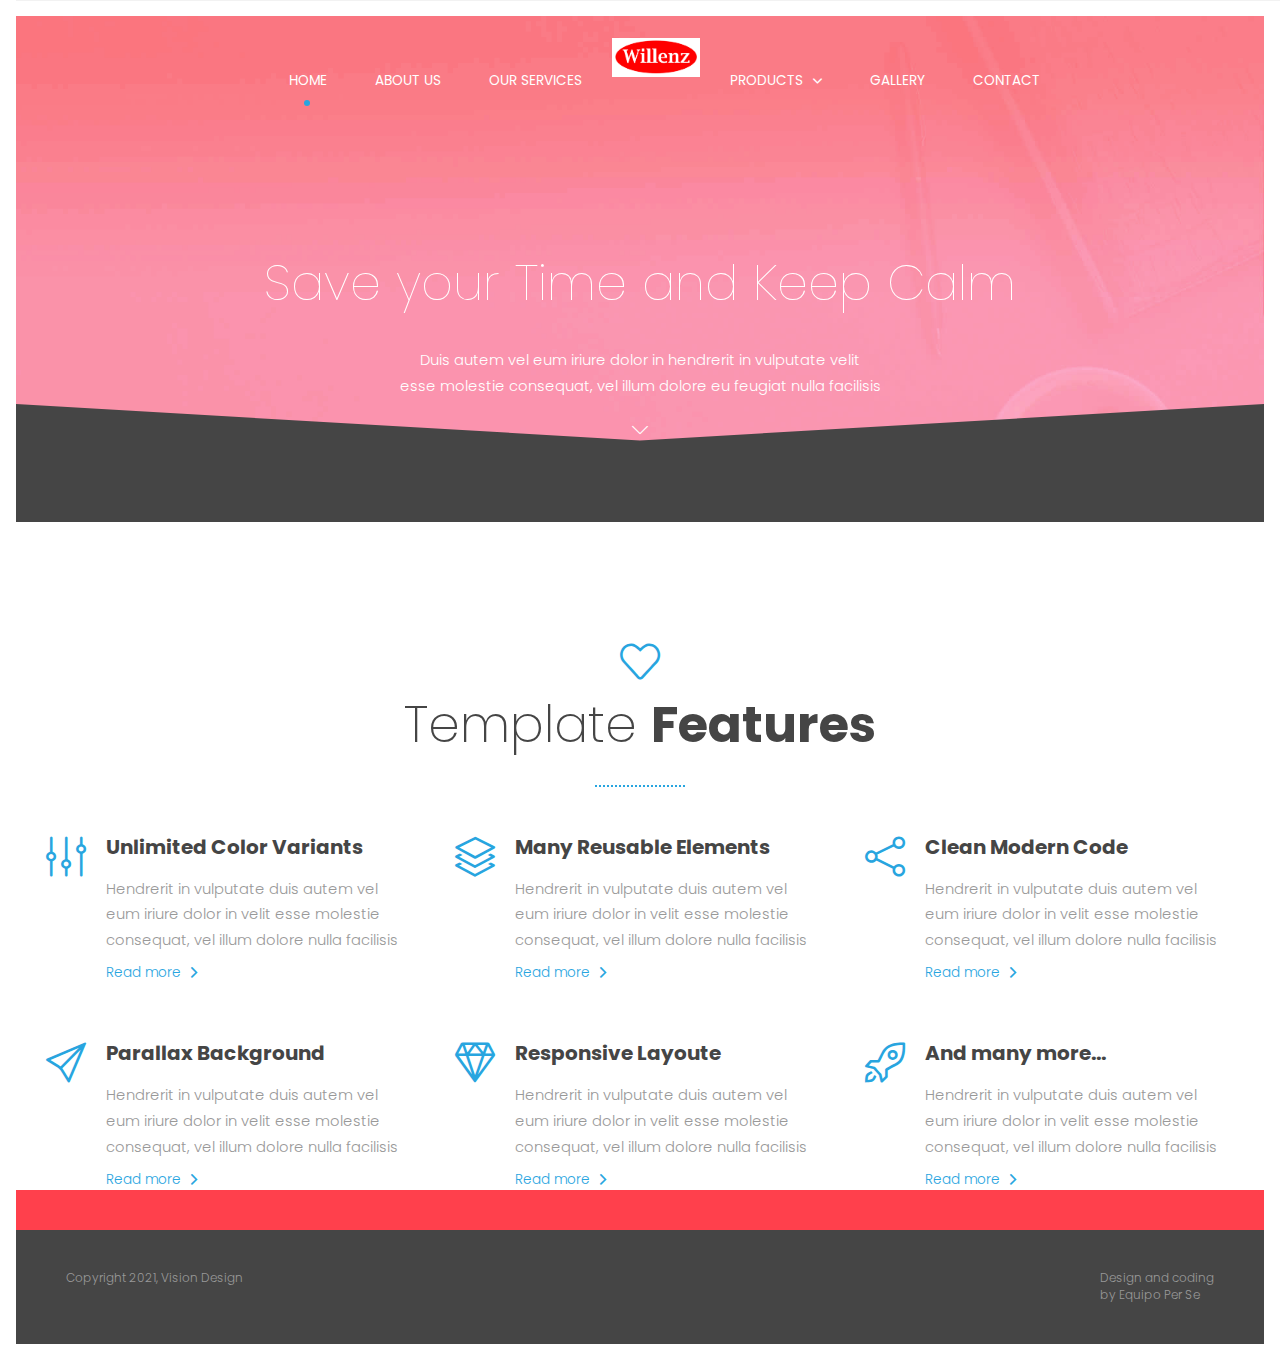
==== commit 48fbad7f: "Cambio en las partes de abajo con info innecesaria (useful links). Eliminación de botones de Play st" ====
--- a/index.html
+++ b/index.html
@@ -60,7 +60,7 @@
                         <li>
                             <a>Products</a>
                             <ul>
-                                <li><a>Product 1</a></li>
+                                <li><a href="product1.html">Product 1</a></li>
                                 <li><a>Product 2</a></li>
                             </ul>
                         </li>
@@ -75,7 +75,7 @@
     <!-- MAIN -->
     <main role="main">
         <!-- Header -->
-        <header class="section-top-padding background-image text-center" style="background-image:url(img/img-05.jpg)">
+        <header class="section-top-padding background-image text-center" style="background-image:url(img/img-06.jpg)">
             <h1 class="text-extra-thin text-white text-s-size-30 text-m-size-40 text-size-50 text-line-height-1 margin-bottom-40 margin-top-130">
                 Save your Time and Keep Calm
             </h1>
@@ -93,12 +93,12 @@
             <div class="line">
                 <div class="m-10 l-6 xl-4 center">
                     <div class="margin">
-                        <a class="s-12 m-6 margin-s-bottom" href="/">
+                        <!--<a class="s-12 m-6 margin-s-bottom" href="/">
                             <img class="full-img right" src="img/google-play.svg" alt="">
                         </a>
                         <a class="s-12 m-6" href="/">
                             <img class="full-img" src="img/app-store.svg" alt="">
-                        </a>
+                        </a>-->
                     </div>
                 </div>
             </div>
@@ -183,13 +183,16 @@
     <footer>
         <!-- Social -->
         <div class="background-primary padding text-center">
-            <a href="/"><i class="icon-facebook_circle text-size-25 text-dark"></i></a>
+           <!-- <a href="/"><i class="icon-facebook_circle text-size-25 text-dark"></i></a>
             <a href="/"><i class="icon-twitter_circle text-size-25 text-dark"></i></a>
             <a href="/"><i class="icon-google_plus_circle text-size-25 text-dark"></i></a>
             <a href="/"><i class="icon-instagram_circle text-size-25 text-dark"></i></a>
-            <a href="/"><i class="icon-linked_in_circle text-size-25 text-dark"></i></a>
+            <a href="/"><i class="icon-linked_in_circle text-size-25 text-dark"></i></a> -->
         </div>
+
+
         <!-- Main Footer -->
+        <!--
         <section class="section background-dark">
             <div class="line">
                 <div class="margin2x">
@@ -204,7 +207,7 @@
                         <a class="text-primary-hover" href="page.html">FAQ</a><br>
                         <a class="text-primary-hover" href="contact.html">Contact Us</a><br>
                         <a class="text-primary-hover" href="blog.html">Blog</a>
-                    </div>
+                    </div> 
                     <div class="s-12 m-6 l-3 xl-2">
                         <h4 class="text-white text-strong margin-m-top-30">Term of Use</h4>
                         <a class="text-primary-hover" href="page.html">Terms and Conditions</a><br>
@@ -224,16 +227,16 @@
             <div class="line">
                 <hr class="break margin-top-bottom-0" style="border-color: #777;">
             </div>
-        </div>
+        </div> -->
         <!-- Bottom Footer -->
         <section class="padding-2x background-dark full-width">
             <div class="line">
                 <div class="s-12 l-6">
-                    <p class="text-size-12">Copyright 2019, Vision Design - graphic zoo</p>
-                    <p class="text-size-12">All images have been purchased from Bigstock. Do not use the images in your website.</p>
+                    <p class="text-size-12">Copyright 2021, Vision Design </p>
+                    <!--<p class="text-size-12">All images have been purchased from Bigstock. Do not use the images in your website.</p> -->
                 </div>
                 <div class="s-12 l-6">
-                    <a class="right text-size-12 text-primary-hover" href="http://www.myresponsee.com" title="Responsee - lightweight responsive framework">Design and coding<br> by Responsee Team</a>
+                    <a class="right text-size-12 text-primary-hover" href="http://www.myresponsee.com" title="Responsee - lightweight responsive framework">Design and coding<br> by Equipo Per Se</a>
                 </div>
             </div>
         </section>
--- a/css/template-style.css
+++ b/css/template-style.css
@@ -1,3 +1,154 @@
+
+  /* CSS de la muestra de productos con pie de info */
+  /* Lo saqué de https://codepen.io/mcraiganthony/pen/NxGxqm?editors=1100 
+    Lo puse al principio porque si lo ponia al final algunas configuraciones entraban en conflicto*/
+  @gray-darker:               #444444;
+@gray-dark:                 #696969;
+@gray:                      #999999;
+@gray-light:                #cccccc;
+@gray-lighter:              #ececec;
+@gray-lightest:             lighten(@gray-lighter,4%);
+
+*,
+*::before,
+*::after { 
+  box-sizing: border-box;
+}
+
+html {
+  background-color: #f0f0f0;
+}
+
+body {
+  color: @gray;
+  font-family: 'Roboto','Helvetica Neue', Helvetica, Arial, sans-serif;
+  font-style: normal;
+  font-weight: 400;
+  letter-spacing: 0;
+  padding: 1rem;
+  text-rendering: optimizeLegibility;
+  -webkit-font-smoothing: antialiased;
+  -moz-osx-font-smoothing: grayscale;
+  -moz-font-feature-settings: "liga" on;
+}
+
+img {
+  height: auto;
+  max-width: 100%;
+  vertical-align: middle;
+}
+
+.btn {
+  background-color: white;
+  border: 1px solid @gray-light;
+  //border-radius: 1rem;
+  color: @gray-dark;
+  padding: 0.5rem;
+  text-transform: lowercase;
+}
+
+.btn--block {
+  display: block;
+  width: 100%;
+}
+ 
+.cards {
+  display: flex;
+  flex-wrap: wrap;
+  list-style: none;
+  margin: 0;
+  padding: 0;
+}
+
+.cards__item {
+  display: flex;
+  padding: 1rem;
+  @media(min-width: 40rem) {
+    width: 50%;
+  }
+  @media(min-width: 56rem) {
+    width: 33.3333%;
+  }
+}
+
+.card {
+  background-color: white;
+  border-radius: 0.25rem;
+  box-shadow: 0 20px 40px -14px rgba(0,0,0,0.25);
+  display: flex;
+  flex-direction: row;
+  overflow: hidden;
+  &:hover {
+    .card__image {
+      filter: contrast(100%);
+    }
+  }
+}
+
+.card__content {
+  display: flex;
+  flex: 1 1 auto;
+  flex-direction: column;
+  padding: 1rem;
+}
+
+.card__image {
+  background-position: center center;
+  background-repeat: no-repeat;
+  background-size: cover;
+  border-top-left-radius: 0.25rem;
+  border-top-right-radius: 0.25rem;
+  filter: contrast(70%);
+  //filter: saturate(180%);
+  overflow: hidden;
+  position: relative;
+  transition: filter 0.5s cubic-bezier(.43,.41,.22,.91);;
+  &::before {
+    content: "";
+    display: block;
+    padding-top: 56.25%; // 16:9 aspect ratio
+  }
+  @media(min-width: 40rem) {
+    &::before {
+      padding-top: 66.6%; // 3:2 aspect ratio
+    }
+  }
+}
+
+.card__image--flowers {
+  background-image: src();
+}
+
+.card__image--river {
+  background-image: url(https://unsplash.it/800/600?image=11);
+}
+
+.card__image--record {
+  background-image: url(https://unsplash.it/800/600?image=39);
+}
+
+.card__image--fence {
+  background-image: url(https://unsplash.it/800/600?image=59);
+}
+
+.card__title {
+  color: @gray-dark;
+  font-size: 1.25rem;
+  font-weight: 300;
+  letter-spacing: 2px;
+  text-transform: uppercase;
+}
+
+.card__text {
+  flex: 1 1 auto;
+  font-size: 0.875rem;
+  line-height: 1.5;
+  margin-bottom: 1.25rem;
+}
+
+  /* Fin CSS de la muestra de productos con pie de info */ 
+
+
 /* Default Template Styles */
 
 /* Typography */
@@ -412,7 +563,7 @@
   background-color: #fff !important;
 }
 .background-primary, .primary-color-primary .background-primary {
-  background-color: #28a5df !important; 
+  background-color: #ff404c !important; 
 }
 .background-dark, .primary-color-dark .background-primary {
   background-color: #454545 !important; 
@@ -1843,4 +1994,6 @@
   .padding-3x {
     padding: 30px !important;
   }
+
+
 } 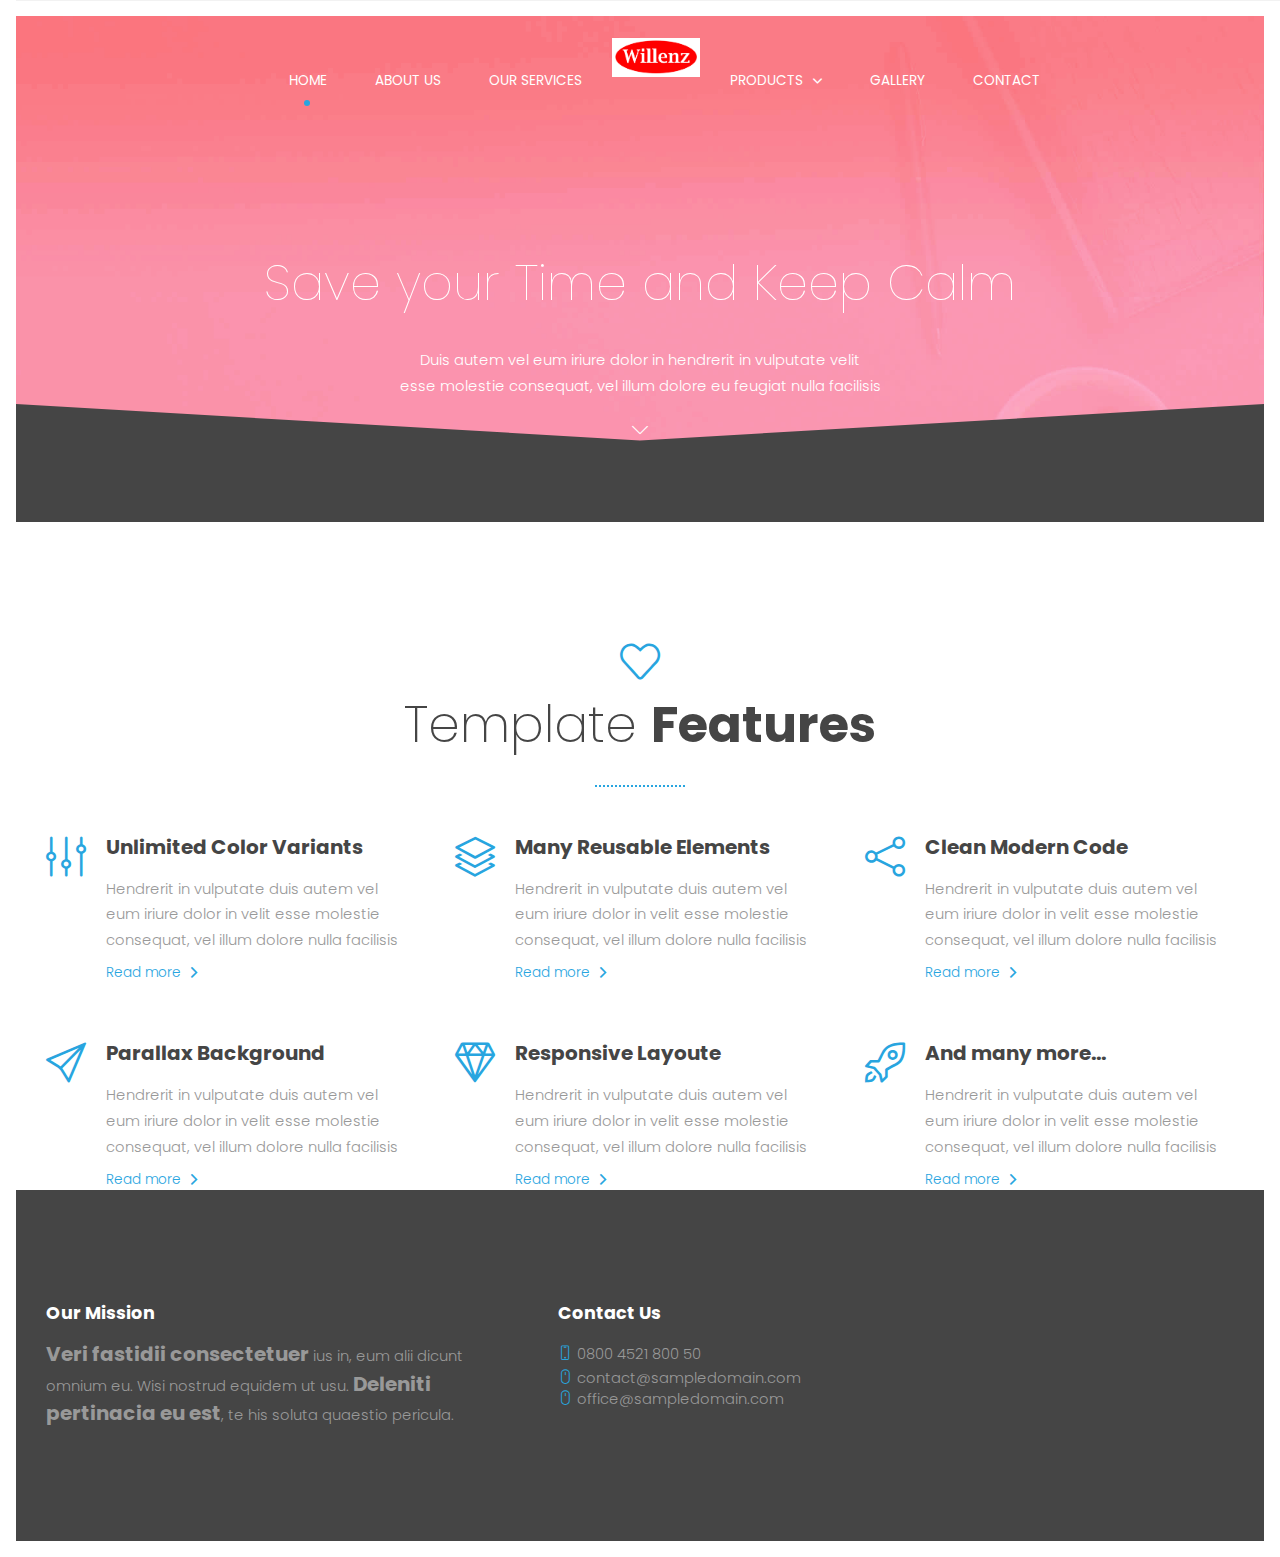
==== commit 3d76f18c: "Limpio todas las paginas para que queden mas acorde a lo requerido" ====
--- a/index.html
+++ b/index.html
@@ -182,17 +182,17 @@
     <!-- FOOTER -->
     <footer>
         <!-- Social -->
-        <div class="background-primary padding text-center">
-           <!-- <a href="/"><i class="icon-facebook_circle text-size-25 text-dark"></i></a>
+        <!-- <div class="background-primary padding text-center">
+            <a href="/"><i class="icon-facebook_circle text-size-25 text-dark"></i></a>
             <a href="/"><i class="icon-twitter_circle text-size-25 text-dark"></i></a>
             <a href="/"><i class="icon-google_plus_circle text-size-25 text-dark"></i></a>
             <a href="/"><i class="icon-instagram_circle text-size-25 text-dark"></i></a>
-            <a href="/"><i class="icon-linked_in_circle text-size-25 text-dark"></i></a> -->
-        </div>
+            <a href="/"><i class="icon-linked_in_circle text-size-25 text-dark"></i></a>
+        </div> -->
 
 
         <!-- Main Footer -->
-        <!--
+
         <section class="section background-dark">
             <div class="line">
                 <div class="margin2x">
@@ -202,7 +202,7 @@
                             <b class="text-size-20">Veri fastidii consectetuer</b> ius in, eum alii dicunt omnium eu. Wisi nostrud equidem ut usu. <b class="text-size-20">Deleniti pertinacia eu est</b>, te his soluta quaestio pericula.
                         </p>
                     </div>
-                    <div class="s-12 m-6 l-3 xl-2">
+                    <!-- <div class="s-12 m-6 l-3 xl-2">
                         <h4 class="text-white text-strong margin-m-top-30">Useful Links</h4>
                         <a class="text-primary-hover" href="page.html">FAQ</a><br>
                         <a class="text-primary-hover" href="contact.html">Contact Us</a><br>
@@ -213,7 +213,7 @@
                         <a class="text-primary-hover" href="page.html">Terms and Conditions</a><br>
                         <a class="text-primary-hover" href="page.html">Refund Policy</a><br>
                         <a class="text-primary-hover" href="page.html">Disclaimer</a>
-                    </div>
+                    </div> -->
                     <div class="s-12 m-6 l-3 xl-3">
                         <h4 class="text-white text-strong margin-m-top-30">Contact Us</h4>
                         <p><i class="icon-sli-screen-smartphone text-primary"></i> 0800 4521 800 50</p>
@@ -223,23 +223,23 @@
                 </div>
             </div>
         </section>
-        <div class="background-dark">
+        <!-- <div class="background-dark">
             <div class="line">
                 <hr class="break margin-top-bottom-0" style="border-color: #777;">
             </div>
         </div> -->
         <!-- Bottom Footer -->
-        <section class="padding-2x background-dark full-width">
+        <!-- <section class="padding-2x background-dark full-width">
             <div class="line">
                 <div class="s-12 l-6">
-                    <p class="text-size-12">Copyright 2021, Vision Design </p>
-                    <!--<p class="text-size-12">All images have been purchased from Bigstock. Do not use the images in your website.</p> -->
-                </div>
+                    <p class="text-size-12">Copyright 2021, Vision Design </p> -->
+        <!--<p class="text-size-12">All images have been purchased from Bigstock. Do not use the images in your website.</p> -->
+        <!-- </div>
                 <div class="s-12 l-6">
                     <a class="right text-size-12 text-primary-hover" href="http://www.myresponsee.com" title="Responsee - lightweight responsive framework">Design and coding<br> by Equipo Per Se</a>
                 </div>
             </div>
-        </section>
+        </section> -->
     </footer>
     <script type="text/javascript" src="js/responsee.js"></script>
     <script type="text/javascript" src="owl-carousel/owl.carousel.js"></script>
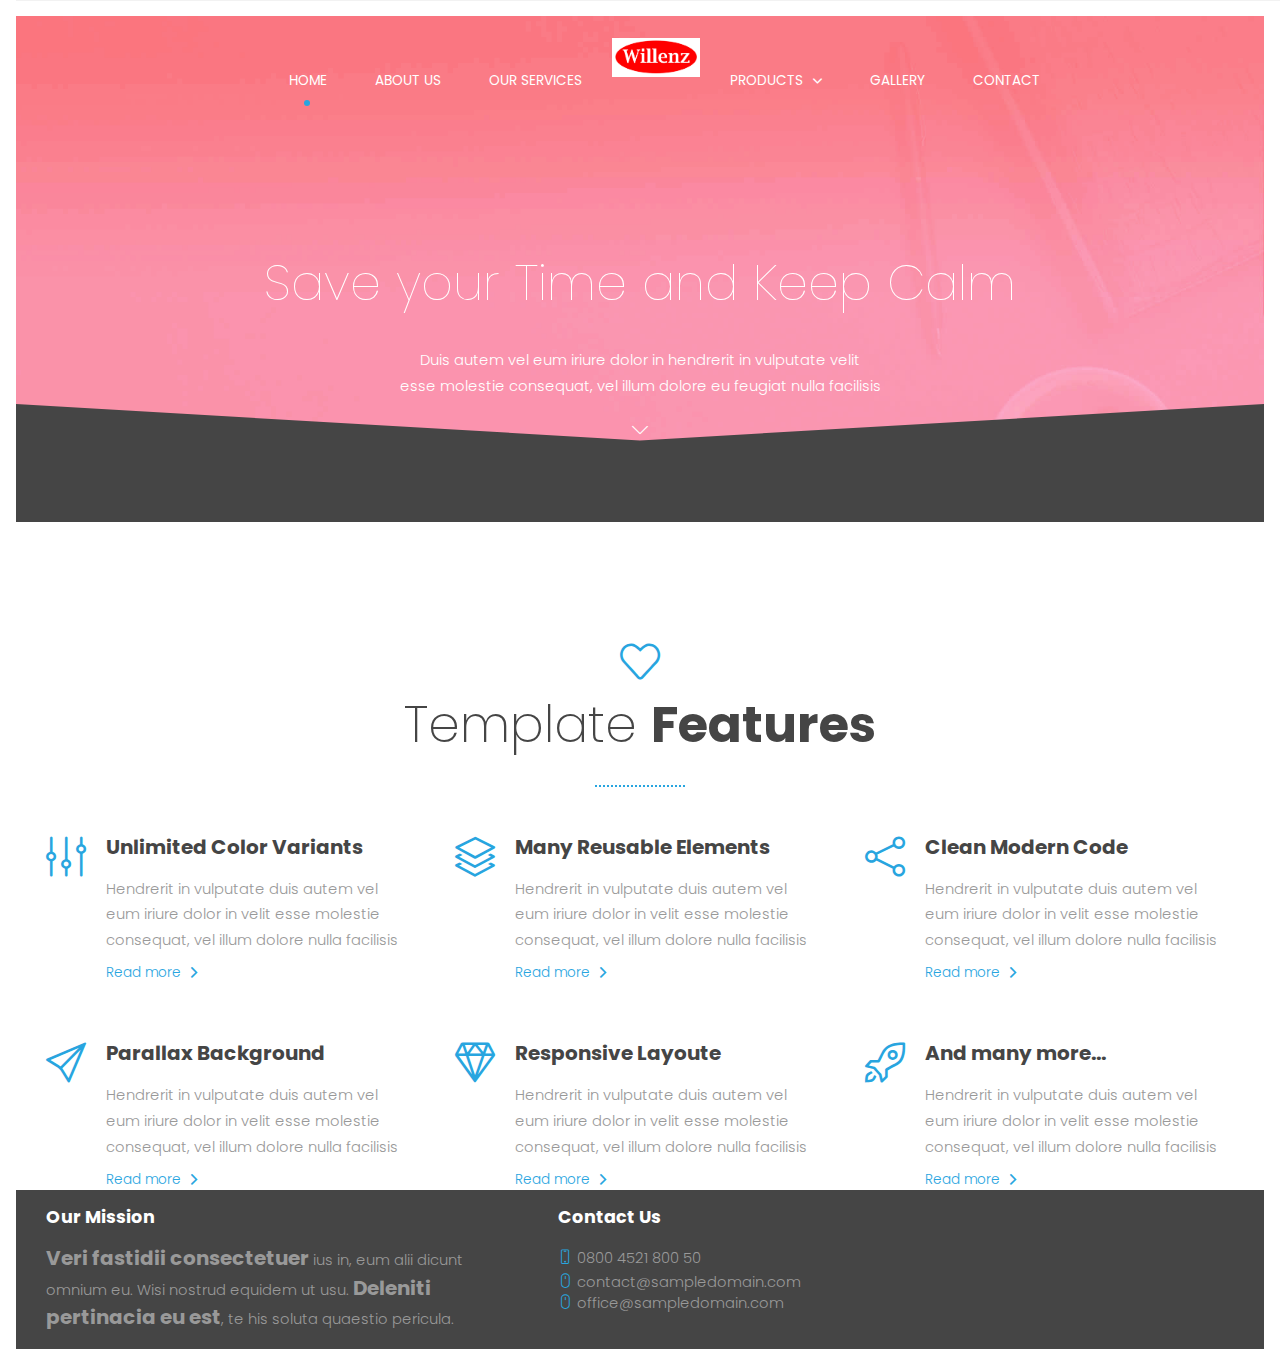
==== commit 04b01fd0: "Agregué prod1 que es el html del producto especifico, linkié botones hacia él desde la lista de prod" ====
--- a/index.html
+++ b/index.html
@@ -28,9 +28,9 @@
                 <div class="logo hide-l hide-xl hide-xxl">
                     <a href="index.html" class="logo">
                         <!-- Logo White Version -->
-                        <img class="logo-white" src="img/logo.svg" alt="">
+                        <img class="logo-white" src="img/logoWillenz.png" alt="">
                         <!-- Logo Dark Version -->
-                        <img class="logo-dark" src="img/logo-dark.svg" alt="">
+                        <img class="logo-dark" src="img/logoWillenz.png" alt="">
                     </a>
                 </div>
                 <p class="nav-text"></p>
@@ -50,7 +50,7 @@
                         <!-- Logo White Version -->
                         <img class="logo-white" src="img/logoWillenz.png" alt="">
                         <!-- Logo Dark Version -->
-                        <img class="logo-dark" src="img/logo-dark.svg" alt="">
+                        <img class="logo-dark" src="img/logoWillenz.png" alt="">
                     </a>
                 </ul>
 
--- a/css/responsee.css
+++ b/css/responsee.css
@@ -182,6 +182,7 @@
   color:#fff;
 }
 @media screen and (min-width:769px) {
+  
   .aside-nav .count-number {
 	  margin-left:-1.25rem;	
 	  float:right;	
@@ -663,6 +664,7 @@
     cursor:pointer;
     line-height:3;
   }
+ 
   .top-nav li a {background:none repeat scroll 0 0 #1c3849;}
   .top-nav > ul {
     height:0;
@@ -824,6 +826,7 @@
     text-align:center;
     vertical-align:middle;
   }
+ 
   .aside-nav-text:after {
     content:"\f008";
     font-family:"mfg";
@@ -920,6 +923,8 @@
   .s-10 {width:83.3333%;}
   .s-11 {width:91.6666%;}
   .s-12 {width:100%}
+
+
 }  
 .center {
   float:none;
--- a/css/template-style.css
+++ b/css/template-style.css
@@ -1,3 +1,81 @@
+/*CSS de prod1*/
+/* General */
+    .Product{ overflow: hidden;margin: 5%; padding: 5%; padding-left: 10%; position: relative;}
+/* Thumbs */
+    .Product ol{position: relative;margin: 0; padding: 0;float: left; width: 50%; }
+    .Product ol li{ display: block; margin: 0; padding: 0;}
+    .Product ol li input{ display: none;}
+    .Product ol li img{ display: none;}
+    .Product ol li input:checked + img{ display: block;}
+    .Product ol li:first-child{ display: block;}
+    .Product ol img{ display: block; width: 100%; }
+/* Gallery */
+    .Product ul{margin: 0; padding: 0; position: absolute; left: 0; width: 10%; }
+    .Product ul li{ display: block; padding:0 5% 5% ; }
+    .Product ul:hover li{ opacity: 0.8;}
+    .Product ul:hover li:hover{ opacity: 1}
+    .Product ul img{ cursor: pointer; display: block; width: 100%; }
+/* Details */
+    .Product div{ padding:0 0 0 2em; box-sizing: border-box; float: left; width: 50%; }
+    /* Discount */
+        .Product strong{ position: absolute; background: #eee; right: 3%; top: 4%;; display: block; line-height: 3em; border-radius: 100%; color: rgb(0, 0, 0); padding: 0; text-align: center; width: 3em; margin: 0; font-size: 1em; font-weight: normal;}
+        .Product strong::after{ content: "%"; color: #aaa;}
+    /* Titles */
+        .Product h3{ padding: 0rem 0 0; text-transform: uppercase; letter-spacing: 2px; font-weight: 100; margin: 0; font-size: 0.8em;}
+        .Product h1{ padding: 0rem 0;margin: 0; font-size: 1.4em;}
+        .Product h2{ padding: .5rem 0;margin: 0; font-size: 1em; font-weight: normal;}
+    /* Descriptions */
+        .Product q{display: block; padding: .5rem 2rem;margin: 0; font-size: 1em; font-weight: normal;}
+        .Product p{ display: block;line-height:1.8em; padding: .5rem 0;margin: 0; font-size: 0.8em; font-weight: normal;}
+    /* Price */
+        .Product em{ font-style: normal; display: block; padding: .1rem 0;margin: 0; font-size: 1em; font-weight: normal;}
+        .Product em del{ color: lightcoral; font-style: normal;}
+    /* Form */
+        .Product select{ border-radius: 0; border:1px solid #000; text-indent: 10px; padding: 0px; width: 200px; display: block; margin: .5rem 0;font-size: 1em; font-weight: normal;}
+        .Product select {
+            /* Appearance */
+                -webkit-appearance: none;
+                -moz-appearance: none;
+            /* Arrow */
+                background: transparent;
+                background-image: url("data:image/svg+xml;utf8,<svg fill='black' height='24' viewBox='0 0 24 24' width='50' xmlns='http://www.w3.org/2000/svg'><path d='M7 10l5 5 5-5z'/><path d='M0 0h24v24H0z' fill='none'/></svg>");
+                background-repeat: no-repeat;
+            /* Layout */
+                background-position-x: 100%; background-position-y: 3px; border: none; border:1px solid #aaa; padding: 5px 0px; text-indent: 15px; outline: none;
+        }
+        .Product input{
+             /* Appearance */
+                -webkit-appearance: none;
+                -moz-appearance: none;
+             /* Layout */
+                border-radius:0;color: #fff; background: #000;line-height: 2; text-transform: uppercase; letter-spacing: 2px; border:none; width: 200px; display: block; margin: 1rem 0;font-size: 1em; font-weight: normal;
+        }
+/* Animation */
+    .Product ol li input:checked + img{ -webkit-animation-duration: 1s; animation-duration: 1s; -webkit-animation-fill-mode: both; animation-fill-mode: both; -webkit-animation-name: Product; animation-name: Product; }
+    @-webkit-keyframes Product { 
+        from {opacity: 0; -webkit-transform: translate3d( 10%,0, 0); transform: translate3d(10%,0, 0); visibility: visible; } 
+        to {opacity: 1; -webkit-transform: translate3d(0, 0, 0); transform: translate3d(0, 0, 0); } 
+    }
+    @keyframes Product { 
+        from {opacity: 0; -webkit-transform: translate3d( 10%,0, 0); transform: translate3d( 10%,0, 0); visibility: visible; } 
+        to {opacity: 1; -webkit-transform: translate3d(0, 0, 0); transform: translate3d(0, 0, 0); } 
+    }
+/* Responsive */
+    @media only screen and (max-width:600px) {
+        .Product{ padding: 0;}
+        .Product strong{ background: #fff; right: auto; left:20px; top:20px;}
+        .Product ul{ position: relative;width: auto; left: auto; top: auto;}
+        .Product ul li{ padding: 0; display: inline-block;margin: 4px 4px 0 0 ; width: 15%; }
+        .Product ol{ width: 100%;}
+        .Product div{ margin:0 0;padding: 5% 0 ; box-sizing: border-box; width: 100%;}
+    }
+/* Fonts */
+    @import url('https://fonts.googleapis.com/css2?family=Open+Sans:wght@300;400;600;700&display=swap');
+    .Product{ font-family: 'Open Sans', sans-serif; }
+
+
+
+/*Fin CSS de prod1*/
 
   /* CSS de la muestra de productos con pie de info */
   /* Lo saqué de https://codepen.io/mcraiganthony/pen/NxGxqm?editors=1100 
@@ -58,6 +136,7 @@
   list-style: none;
   margin: 0;
   padding: 0;
+  
 }
 
 .cards__item {
@@ -83,7 +162,9 @@
       filter: contrast(100%);
     }
   }
-}
+
+}
+
 
 .card__content {
   display: flex;
@@ -1576,7 +1657,7 @@
 /* Custom Template Styles */
 /* Containers */ 
 .section  { 
-  padding: 7rem 1.25rem;
+  padding: 1rem 1.25rem;
 }
 .section-top-padding  { 
   padding: 7rem 1.25rem 0  1.25rem;
@@ -1736,7 +1817,7 @@
 }
 nav.fixed .logo-dark, .fixed nav .logo-dark {
   display:block;
-  width: 60px;
+  width: 90px;
 }  
 nav.fixed .left-menu, nav.fixed .right-menu {
     padding: 0;
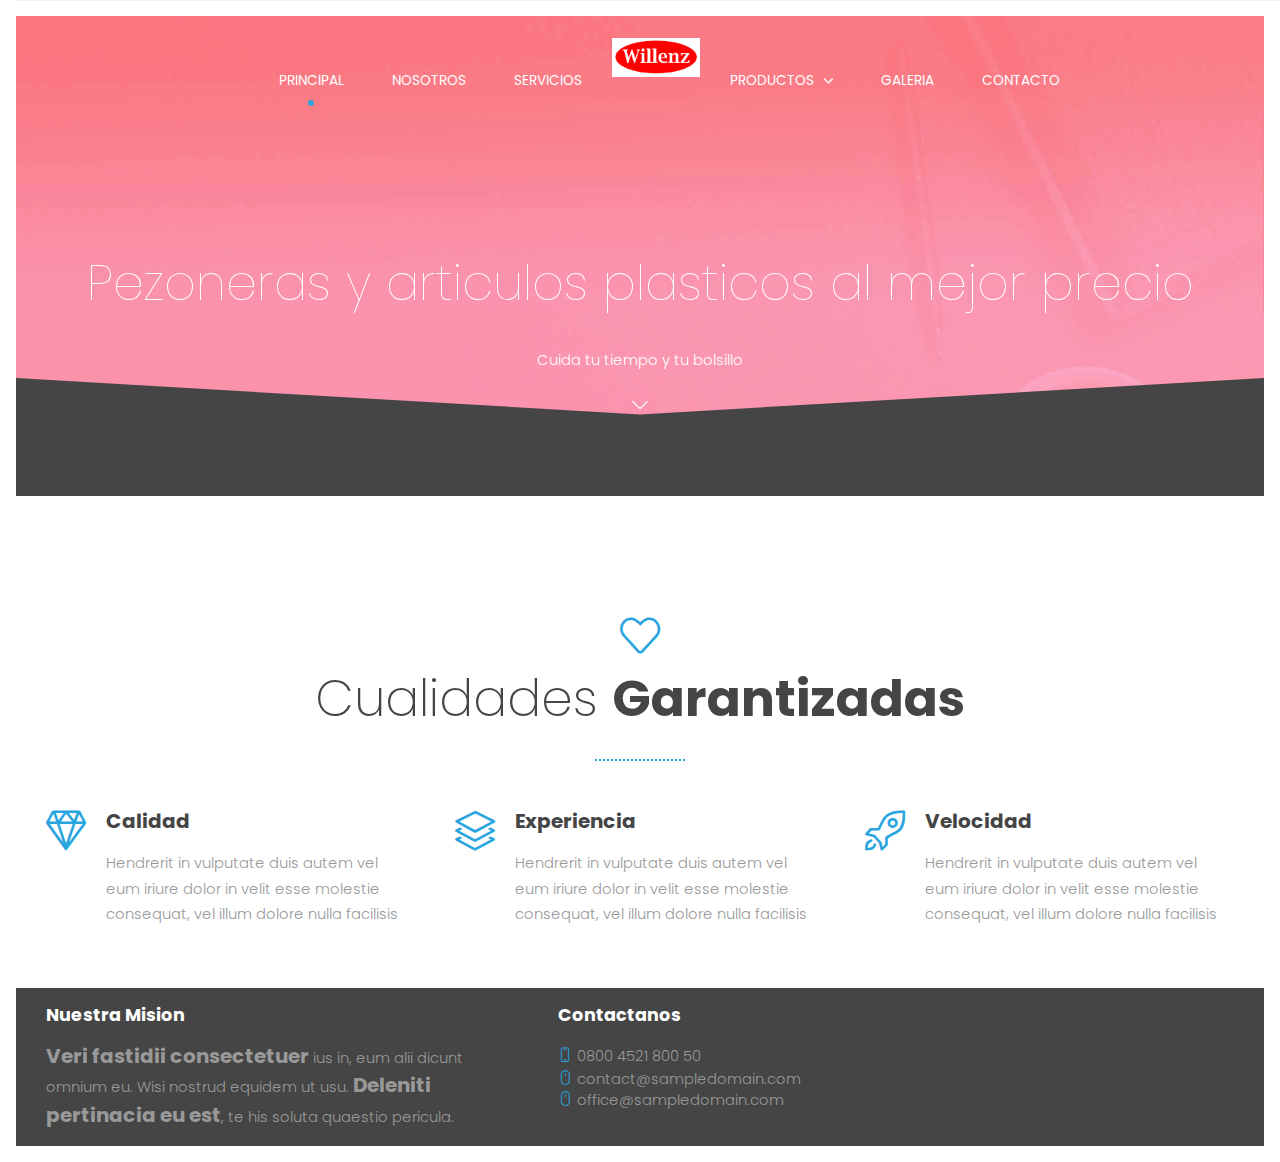
==== commit 41fe25bc: "Cambie y retoque todos los titulos para que queden en espanol y trabaje en el index" ====
--- a/index.html
+++ b/index.html
@@ -38,9 +38,9 @@
                 <!-- left menu items -->
                 <div class="top-nav left-menu">
                     <ul class="right top-ul chevron">
-                        <li><a href="index.html">Home</a></li>
-                        <li><a href="about-us.html">About Us</a></li>
-                        <li><a href="services.html">Our Services</a></li>
+                        <li><a href="index.html">Principal</a></li>
+                        <li><a href="about-us.html">Nosotros</a></li>
+                        <li><a href="services.html">Servicios</a></li>
                     </ul>
                 </div>
 
@@ -58,14 +58,14 @@
                 <div class="top-nav right-menu">
                     <ul class="top-ul chevron">
                         <li>
-                            <a>Products</a>
+                            <a>Productos</a>
                             <ul>
                                 <li><a href="product1.html">Product 1</a></li>
                                 <li><a>Product 2</a></li>
                             </ul>
                         </li>
-                        <li><a href="gallery.html">Gallery</a></li>
-                        <li><a href="contact.html">Contact</a></li>
+                        <li><a href="gallery.html">Galeria</a></li>
+                        <li><a href="contact.html">Contacto</a></li>
                     </ul>
                 </div>
             </div>
@@ -77,9 +77,9 @@
         <!-- Header -->
         <header class="section-top-padding background-image text-center" style="background-image:url(img/img-06.jpg)">
             <h1 class="text-extra-thin text-white text-s-size-30 text-m-size-40 text-size-50 text-line-height-1 margin-bottom-40 margin-top-130">
-                Save your Time and Keep Calm
+                Pezoneras y articulos plasticos al mejor precio
             </h1>
-            <p class="text-white">Duis autem vel eum iriure dolor in hendrerit in vulputate velit<br> esse molestie consequat, vel illum dolore eu feugiat nulla facilisis</p>
+            <p class="text-white">Cuida tu tiempo y tu bolsillo</p>
             <i class="slow icon-sli-arrow-down text-white margin-top-20 text-size-16"></i>
             <!-- Image -->
             <!--<img class="margin-top-20 center" src="img/app.png" alt="">-->
@@ -108,71 +108,71 @@
         <section class="section-top-padding background-white">
             <div class="line text-center">
                 <i class="icon-sli-heart text-primary text-size-40"></i>
-                <h2 class="text-dark text-size-50 text-m-size-40">Template <b>Features</b></h2>
+                <h2 class="text-dark text-size-50 text-m-size-40">Cualidades <b>Garantizadas</b></h2>
                 <hr class="break background-primary break-small break-center margin-bottom-50">
             </div>
             <div class="line">
                 <div class="margin2x">
                     <div class="s-12 m-6 l-4 margin-bottom-60">
                         <div class="float-left">
-                            <i class="icon-sli-equalizer text-primary text-size-40 text-line-height-1"></i>
-                        </div>
-                        <div class="margin-left-60">
-                            <h3 class="text-strong text-size-20 text-line-height-1 margin-bottom-20">Unlimited Color Variants</h3>
+                            <i class="icon-sli-diamond text-primary text-size-40 text-line-height-1"></i>
+                        </div>
+                        <div class="margin-left-60">
+                            <h3 class="text-strong text-size-20 text-line-height-1 margin-bottom-20">Calidad</h3>
+                            <p>Hendrerit in vulputate duis autem vel eum iriure dolor in velit esse molestie consequat, vel illum dolore nulla facilisis</p>
+
+                        </div>
+                    </div>
+                    <div class="s-12 m-6 l-4 margin-bottom-60">
+                        <div class="float-left">
+                            <i class="icon-sli-layers text-primary text-size-40 text-line-height-1"></i>
+                        </div>
+                        <div class="margin-left-60">
+                            <h3 class="text-strong text-size-20 text-line-height-1 margin-bottom-20">Experiencia</h3>
+                            <p>Hendrerit in vulputate duis autem vel eum iriure dolor in velit esse molestie consequat, vel illum dolore nulla facilisis</p>
+
+                        </div>
+                    </div>
+                    <div class="s-12 m-6 l-4 margin-bottom-60">
+                        <div class="float-left">
+                            <i class="icon-sli-rocket text-primary text-size-40 text-line-height-1"></i>
+                        </div>
+                        <div class="margin-left-60">
+                            <h3 class="text-strong text-size-20 text-line-height-1 margin-bottom-20">Velocidad</h3>
+                            <p>Hendrerit in vulputate duis autem vel eum iriure dolor in velit esse molestie consequat, vel illum dolore nulla facilisis</p>
+
+                        </div>
+                    </div>
+                    <!-- <div class="s-12 m-6 l-4 margin-m-bottom-60">
+                        <div class="float-left">
+                            <i class="icon-sli-paper-plane text-primary text-size-40 text-line-height-1"></i>
+                        </div>
+                        <div class="margin-left-60">
+                            <h3 class="text-strong text-size-20 text-line-height-1 margin-bottom-20">Parallax Background</h3>
                             <p>Hendrerit in vulputate duis autem vel eum iriure dolor in velit esse molestie consequat, vel illum dolore nulla facilisis</p>
                             <a class="text-more-info text-primary" href="/">Read more</a>
                         </div>
                     </div>
-                    <div class="s-12 m-6 l-4 margin-bottom-60">
-                        <div class="float-left">
-                            <i class="icon-sli-layers text-primary text-size-40 text-line-height-1"></i>
-                        </div>
-                        <div class="margin-left-60">
-                            <h3 class="text-strong text-size-20 text-line-height-1 margin-bottom-20">Many Reusable Elements</h3>
+                    <div class="s-12 m-6 l-4 margin-m-bottom-60">
+                        <div class="float-left">
+                            <i class="icon-sli-diamond text-primary text-size-40 text-line-height-1"></i>
+                        </div>
+                        <div class="margin-left-60">
+                            <h3 class="text-strong text-size-20 text-line-height-1 margin-bottom-20">Responsive Layoute</h3>
                             <p>Hendrerit in vulputate duis autem vel eum iriure dolor in velit esse molestie consequat, vel illum dolore nulla facilisis</p>
                             <a class="text-more-info text-primary" href="/">Read more</a>
                         </div>
                     </div>
-                    <div class="s-12 m-6 l-4 margin-bottom-60">
-                        <div class="float-left">
-                            <i class="icon-sli-share text-primary text-size-40 text-line-height-1"></i>
-                        </div>
-                        <div class="margin-left-60">
-                            <h3 class="text-strong text-size-20 text-line-height-1 margin-bottom-20">Clean Modern Code</h3>
+                    <div class="s-12 m-6 l-4 margin-m-bottom-60">
+                        <div class="float-left">
+                            <i class="icon-sli-rocket text-primary text-size-40 text-line-height-1"></i>
+                        </div>
+                        <div class="margin-left-60">
+                            <h3 class="text-strong text-size-20 text-line-height-1 margin-bottom-20">And many more...</h3>
                             <p>Hendrerit in vulputate duis autem vel eum iriure dolor in velit esse molestie consequat, vel illum dolore nulla facilisis</p>
                             <a class="text-more-info text-primary" href="/">Read more</a>
                         </div>
-                    </div>
-                    <div class="s-12 m-6 l-4 margin-m-bottom-60">
-                        <div class="float-left">
-                            <i class="icon-sli-paper-plane text-primary text-size-40 text-line-height-1"></i>
-                        </div>
-                        <div class="margin-left-60">
-                            <h3 class="text-strong text-size-20 text-line-height-1 margin-bottom-20">Parallax Background</h3>
-                            <p>Hendrerit in vulputate duis autem vel eum iriure dolor in velit esse molestie consequat, vel illum dolore nulla facilisis</p>
-                            <a class="text-more-info text-primary" href="/">Read more</a>
-                        </div>
-                    </div>
-                    <div class="s-12 m-6 l-4 margin-m-bottom-60">
-                        <div class="float-left">
-                            <i class="icon-sli-diamond text-primary text-size-40 text-line-height-1"></i>
-                        </div>
-                        <div class="margin-left-60">
-                            <h3 class="text-strong text-size-20 text-line-height-1 margin-bottom-20">Responsive Layoute</h3>
-                            <p>Hendrerit in vulputate duis autem vel eum iriure dolor in velit esse molestie consequat, vel illum dolore nulla facilisis</p>
-                            <a class="text-more-info text-primary" href="/">Read more</a>
-                        </div>
-                    </div>
-                    <div class="s-12 m-6 l-4 margin-m-bottom-60">
-                        <div class="float-left">
-                            <i class="icon-sli-rocket text-primary text-size-40 text-line-height-1"></i>
-                        </div>
-                        <div class="margin-left-60">
-                            <h3 class="text-strong text-size-20 text-line-height-1 margin-bottom-20">And many more...</h3>
-                            <p>Hendrerit in vulputate duis autem vel eum iriure dolor in velit esse molestie consequat, vel illum dolore nulla facilisis</p>
-                            <a class="text-more-info text-primary" href="/">Read more</a>
-                        </div>
-                    </div>
+                    </div> -->
                 </div>
             </div>
         </section>
@@ -197,7 +197,7 @@
             <div class="line">
                 <div class="margin2x">
                     <div class="s-12 m-6 l-3 xl-5">
-                        <h4 class="text-white text-strong">Our Mission</h4>
+                        <h4 class="text-white text-strong">Nuestra Mision</h4>
                         <p>
                             <b class="text-size-20">Veri fastidii consectetuer</b> ius in, eum alii dicunt omnium eu. Wisi nostrud equidem ut usu. <b class="text-size-20">Deleniti pertinacia eu est</b>, te his soluta quaestio pericula.
                         </p>
@@ -215,7 +215,7 @@
                         <a class="text-primary-hover" href="page.html">Disclaimer</a>
                     </div> -->
                     <div class="s-12 m-6 l-3 xl-3">
-                        <h4 class="text-white text-strong margin-m-top-30">Contact Us</h4>
+                        <h4 class="text-white text-strong margin-m-top-30">Contactanos</h4>
                         <p><i class="icon-sli-screen-smartphone text-primary"></i> 0800 4521 800 50</p>
                         <a class="text-primary-hover" href="mailto:contact@sampledomain.com"><i class="icon-sli-mouse text-primary"></i> contact@sampledomain.com</a><br>
                         <a class="text-primary-hover" href="mailto:office@sampledomain.com"><i class="icon-sli-mouse text-primary"></i> office@sampledomain.com</a>
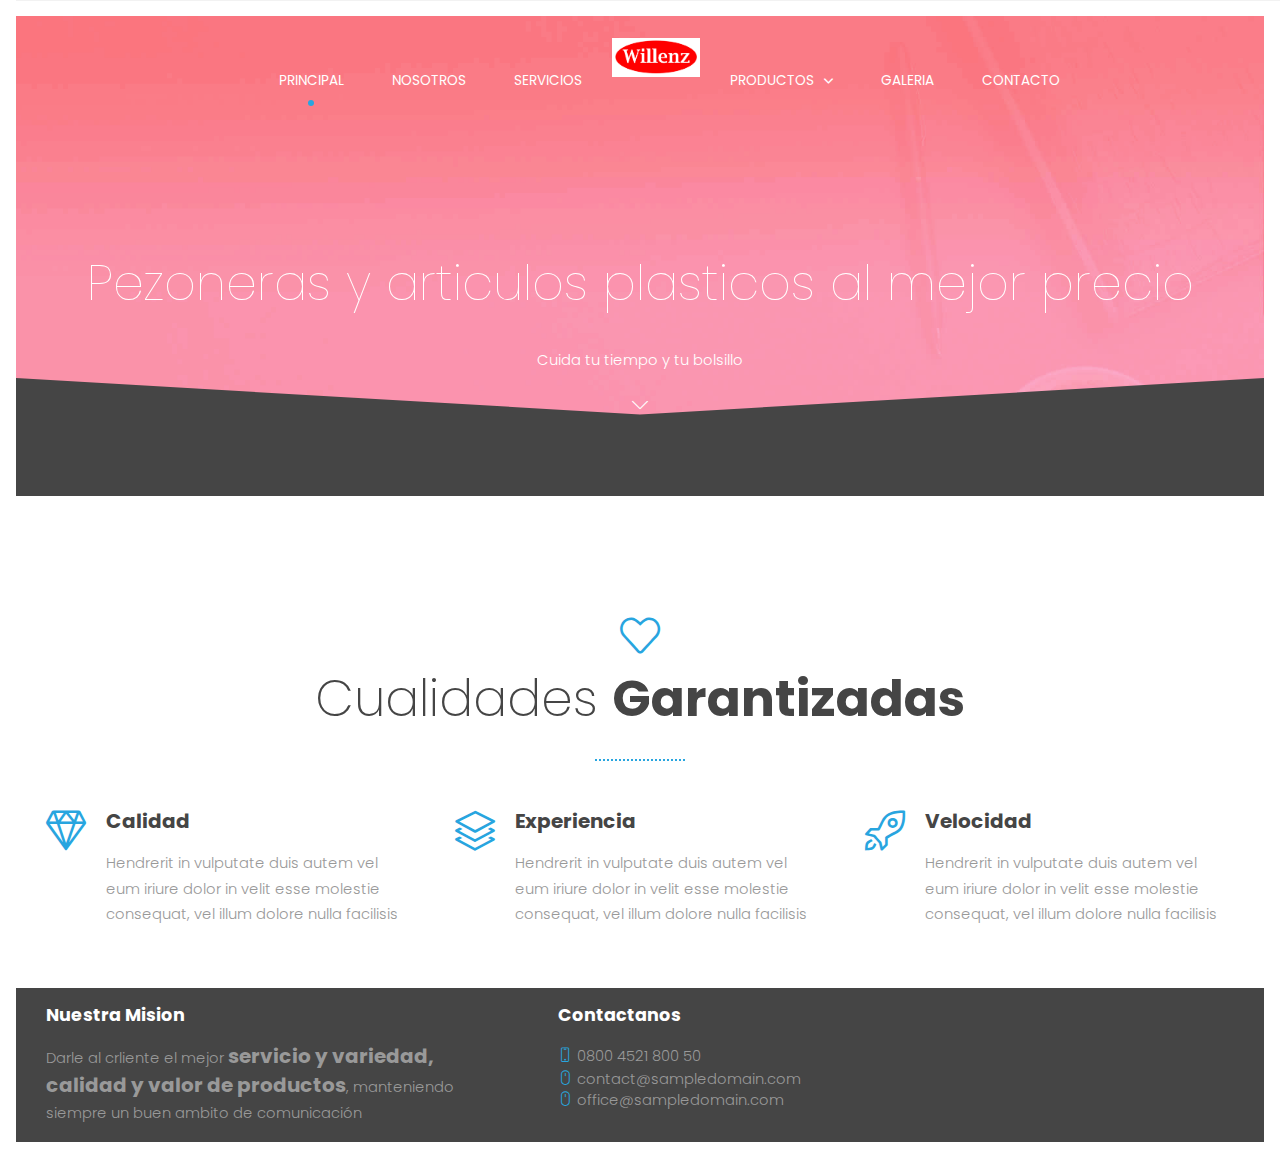
==== commit d1f5538e: "Cambios esteticos al sitio y agrego mision de la empresa" ====
--- a/index.html
+++ b/index.html
@@ -199,7 +199,7 @@
                     <div class="s-12 m-6 l-3 xl-5">
                         <h4 class="text-white text-strong">Nuestra Mision</h4>
                         <p>
-                            <b class="text-size-20">Veri fastidii consectetuer</b> ius in, eum alii dicunt omnium eu. Wisi nostrud equidem ut usu. <b class="text-size-20">Deleniti pertinacia eu est</b>, te his soluta quaestio pericula.
+                            Darle al crliente el mejor <b class="text-size-20"> servicio y variedad, calidad y valor de productos</b>, manteniendo siempre un buen ambito de comunicación
                         </p>
                     </div>
                     <!-- <div class="s-12 m-6 l-3 xl-2">
